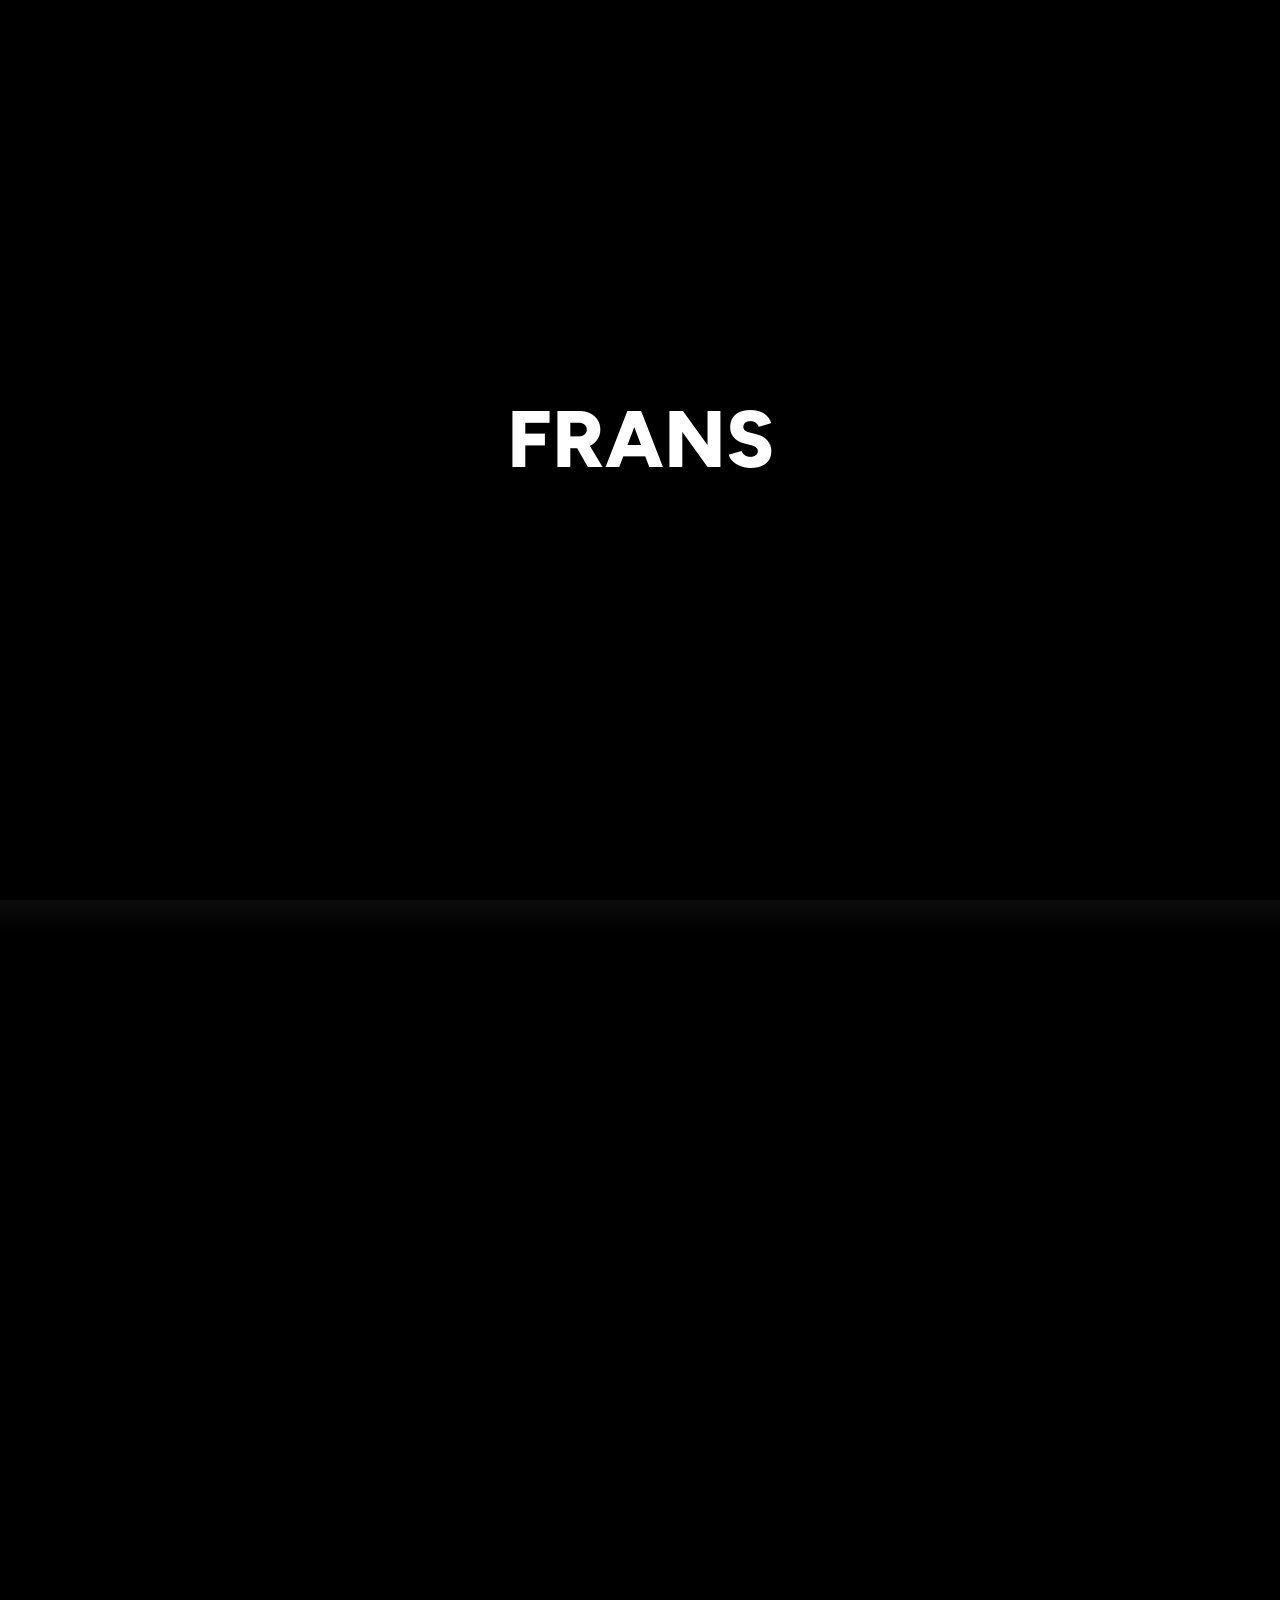
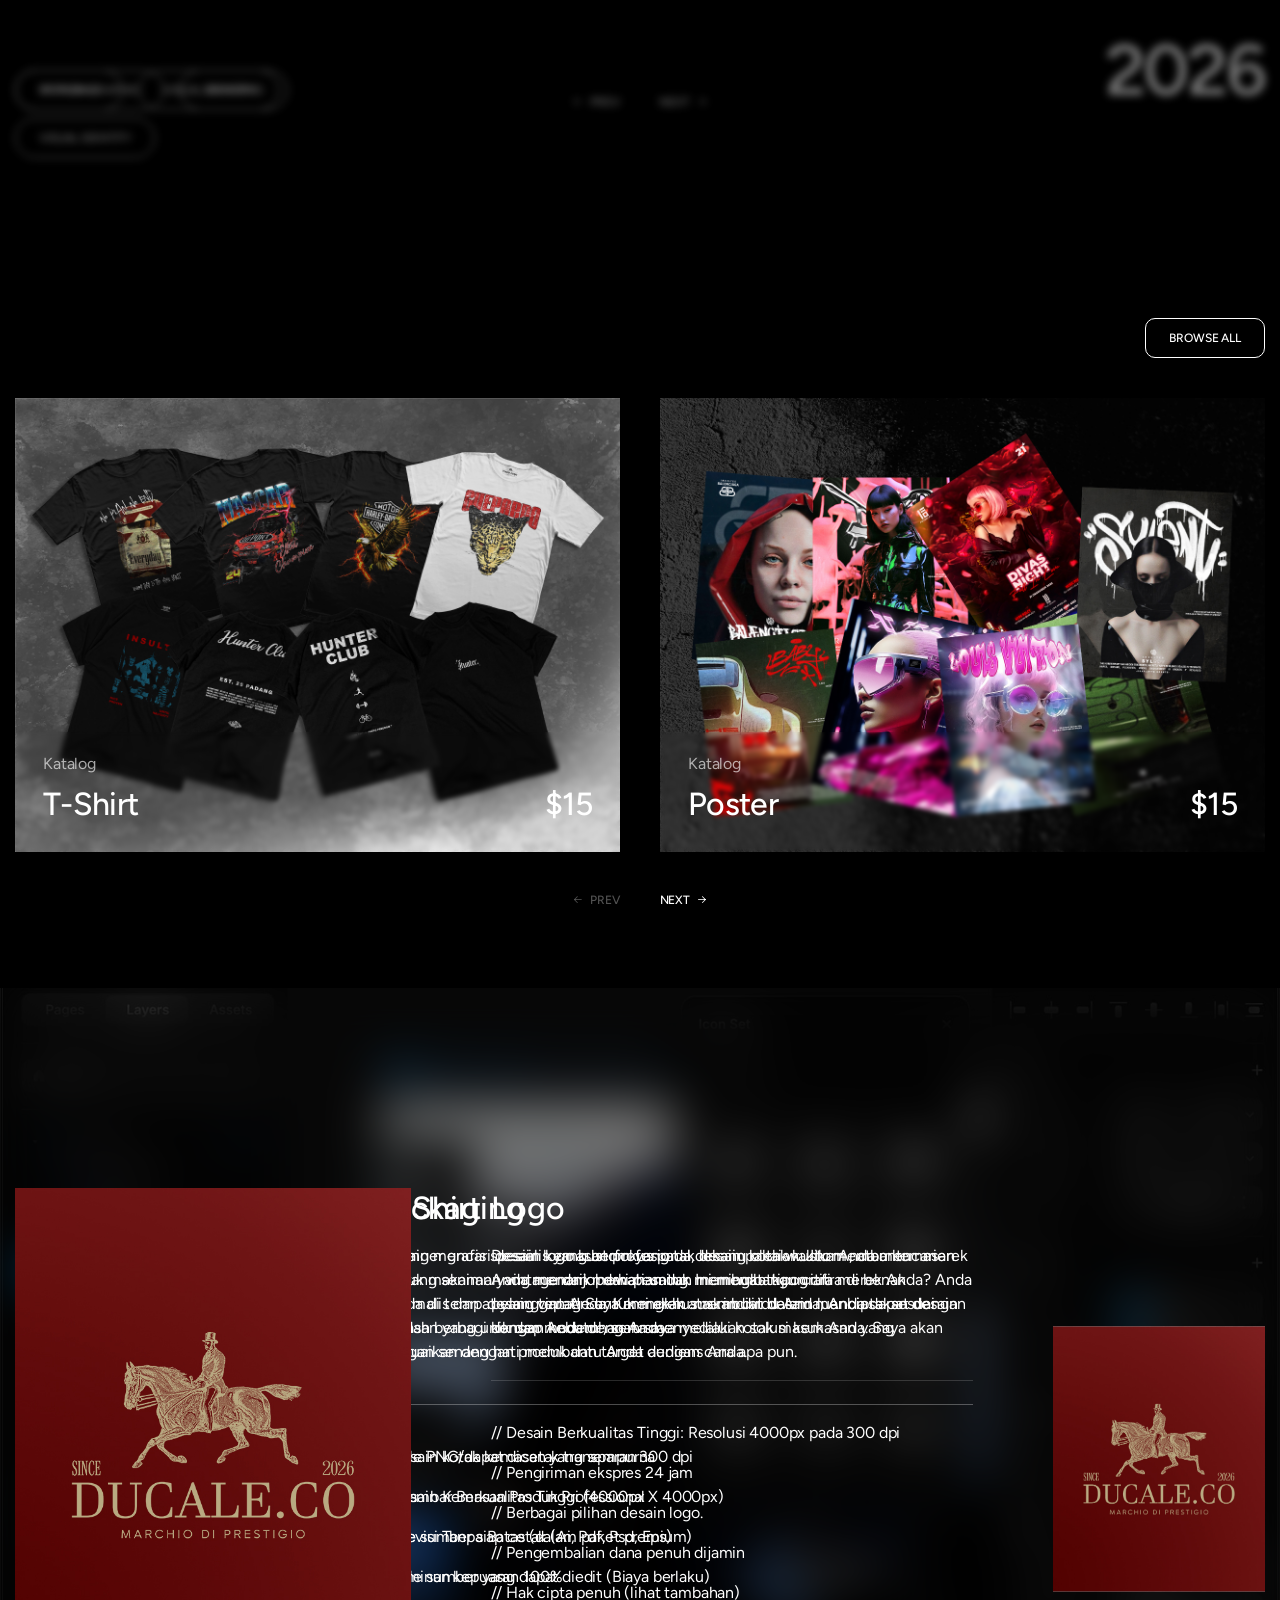
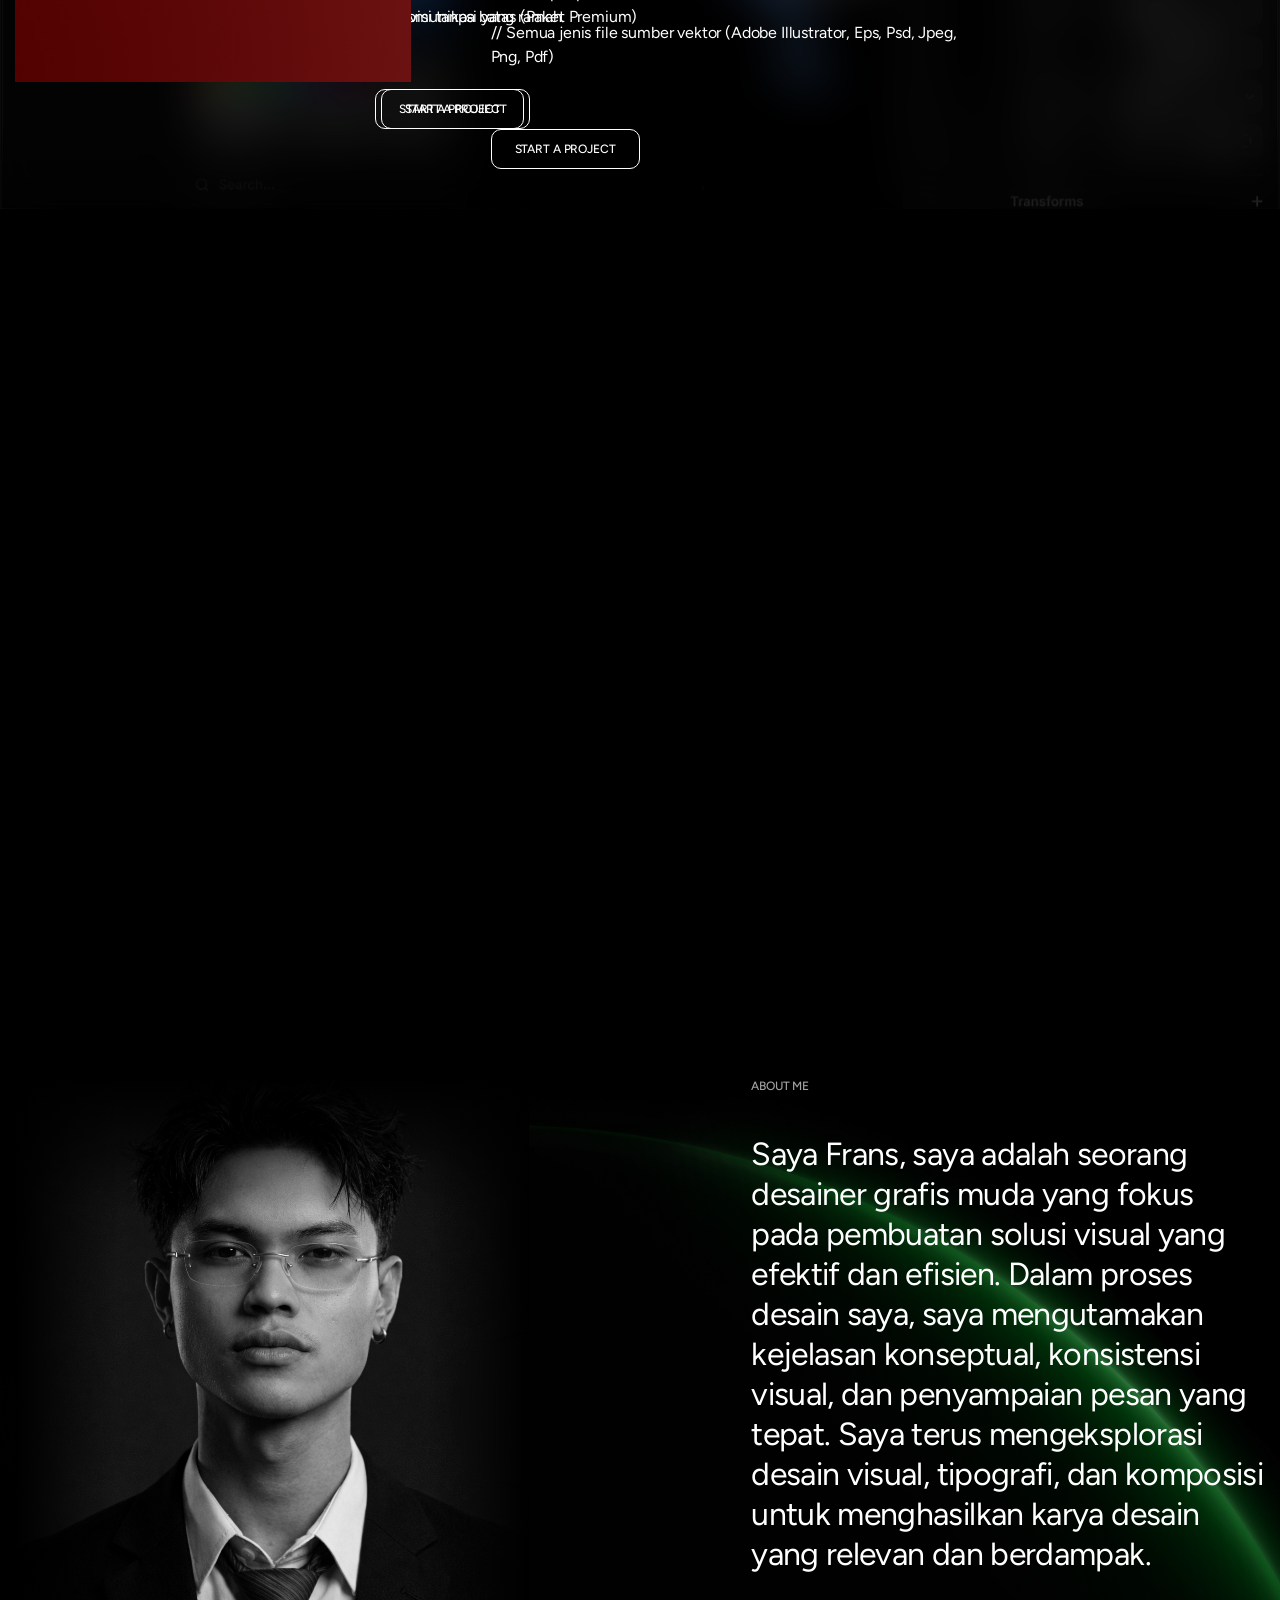
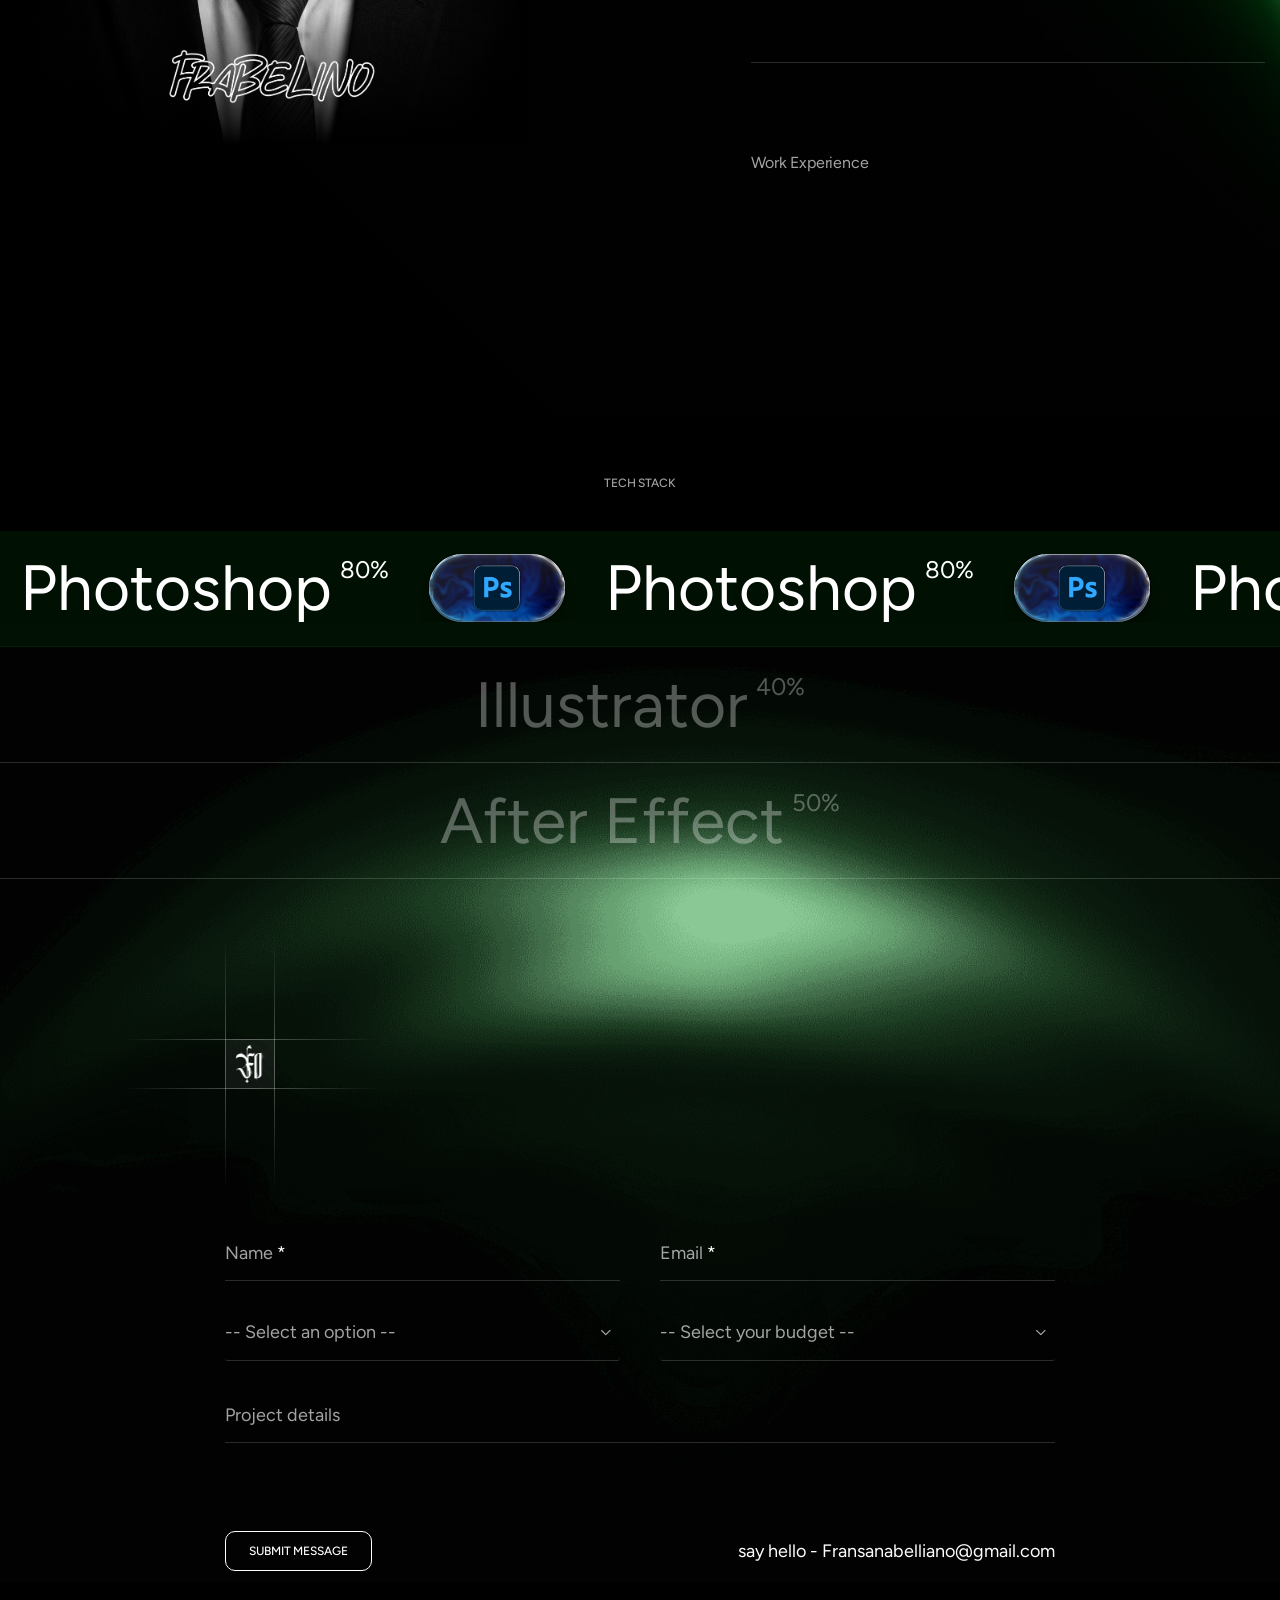
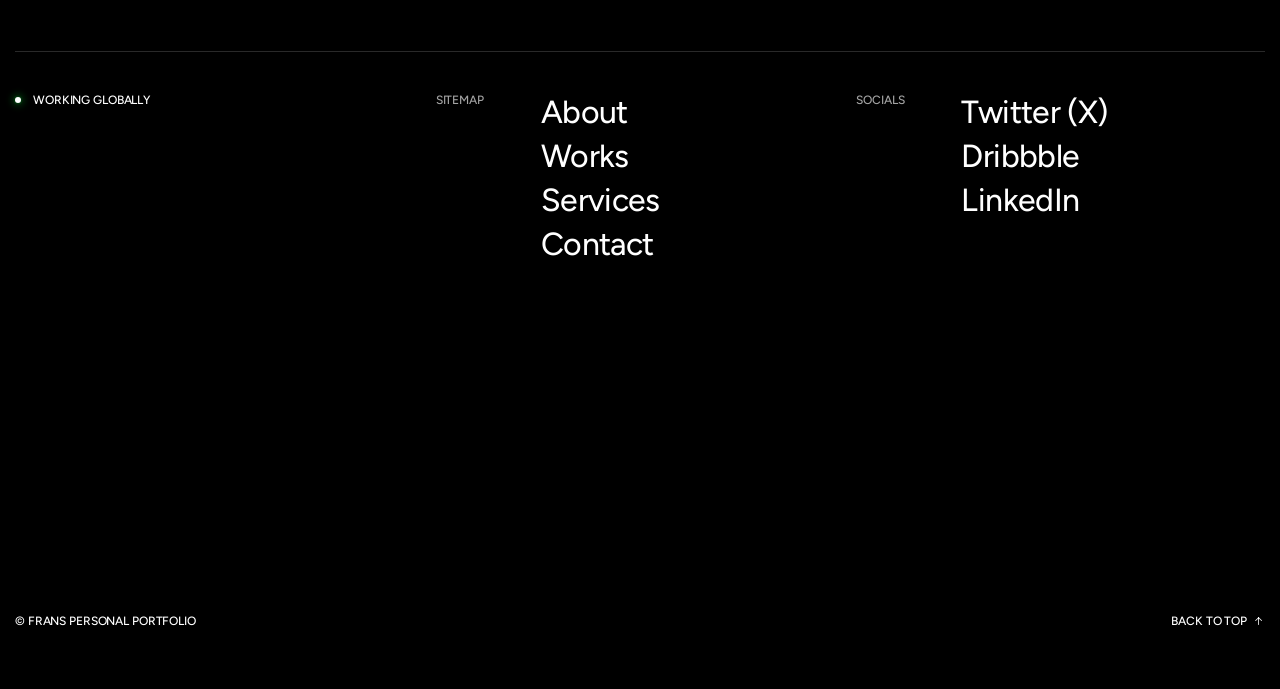
==== index.html @ 41665555 "move portfolio out of davies folder" ====
<!DOCTYPE html>

<!--[if IE 8]><html class="ie" xmlns="http://www.w3.org/1999/xhtml" xml:lang="en-US" lang="en-US"> <![endif]-->
<!--[if (gte IE 9)|!(IE)]><!-->
<html xmlns="http://www.w3.org/1999/xhtml" xml:lang="en-US" lang="en-US">
<!--<![endif]-->

<head>
    <meta charset="utf-8">
    <title>Frans - Personal Portfolio Ghrapic Designer</title>
    <meta name="author" content="themesflat.com">
    <meta name="viewport" content="width=device-width, initial-scale=1, maximum-scale=1">
    <meta name="description"
        content="Frans - Personal Portfolio is a sleek and modern HTML template designed for developers, designers, freelancers, and professionals who want to showcase their work online. Fully responsive, SEO-friendly, and easy to customize, it helps you create a strong personal brand and impress potential clients or employers.">

    <!-- font -->
    <link rel="stylesheet" href="assets/fonts/fonts.css">
    <link rel="stylesheet" href="assets/icon/icomoon/style.css">
    <!-- css -->
    <link rel="stylesheet" href="assets/css/bootstrap.min.css">
    <link rel="stylesheet" href="assets/css/swiper-bundle.min.css">
    <link rel="stylesheet" href="assets/css/animate.css">
    <link rel="stylesheet" href="assets/css/odometer.min.css">
    <link rel="stylesheet" href="assets/css/slick.css">
    <link rel="stylesheet" href="assets/css/slick.theme.css">
    <link rel="stylesheet" type="text/css" href="assets/css/styles.css">

    <!-- Favicon and Touch Icons  -->
    <link rel="shortcut icon" href="assets/images/logo/Fo.png">
    <link rel="apple-touch-icon-precomposed" href="assets/images/logo/Fo.png">
</head>

<body class="counter-scroll">
    <canvas class="cursor-trail d-none d-xl-block" id="trail"></canvas>

    <!-- Scroll Top -->
    <button id="goTop">
        <span class="border-progress"></span>
        <span class="ic-wrap">
            <span class="icon icon-arrow-caret-right"></span>
        </span>
    </button>
    <!-- /Scroll Top -->

    <!-- Preload -->
    <div class="preloader overflow-hidden">
        <div class="site-name"><span>FRANS</span></div>
        <div class="preloader-gutters">
            <div class="bar">
                <div class="inner-bar"></div>
            </div>
            <div class="bar">
                <div class="inner-bar"></div>
            </div>
            <div class="bar">
                <div class="inner-bar"></div>
            </div>
            <div class="bar">
                <div class="inner-bar"></div>
            </div>
            <div class="bar">
                <div class="inner-bar"></div>
            </div>
            <div class="bar">
                <div class="inner-bar"></div>
            </div>
            <div class="bar">
                <div class="inner-bar"></div>
            </div>
            <div class="bar">
                <div class="inner-bar"></div>
            </div>
        </div>
    </div>
    <!-- /Preload -->

    <main id="wrapper">
        <!-- Header -->
        <header class="tf-header">
            <div class="header-inner">
                <div class="container">
                    <div class="row">
                        <div class="col-6 col-md-1">
                            <a href="index.html" class="logo-site">
                                <img src="assets/images/logo/Fo.png" alt="Logo" width="60" height="60">       
                            </a>
                        </div>
                        <div class="col-7 d-none d-md-block">
                            <div class="box-navigation">
                                <ul class="nav-menu-main">
                                    <li class="menu-item"><a href="#workScroll" class="item-link link text-caption"><span>01
                                                /</span>WORKS</a></li>
                                    <li class="menu-item"><a href="#serviceScroll" class="item-link link text-caption"><span>02
                                                /</span>SERVICES</a>
                                    </li>
                                    <li class="menu-item"><a href="#aboutScroll" class="item-link link text-caption"><span>03
                                                /</span>ABOUT</a></li>
                                    <li class="menu-item"><a href="#contactScroll" class="item-link link text-caption"><span>04
                                                /</span>CONTACT</a>
                                    </li>
                                </ul>
                            </div>
                        </div>
                        <div class="col-3 col-md-2 d-none d-sm-block">
                            <div class="header-contact">
                                <a href="mailto:fransanabelliano@gmail.com" class="link text-caption">Fransanabelliano@gmail.com</a>      
                                <p class="text-caption">
                                    CUP <span class="clock"></span>
                                </p>
                            </div>
                        </div>
                        <div class="col-6 col-sm-3 col-md-2 d-flex justify-content-end align-items-start">
                            <button type="button" class="btn-mobile-menu open-mb-menu text-caption text-white link">
                                <i class="icon icon-menu"></i>
                                MENU
                            </button>
                        </div>
                    </div>
                </div>
            </div>
        </header>
        <!-- /Header -->
        <!-- Hero Banner -->
        <div class="section-hero-v1">
            <div class="overlay"></div>
            <div class="bg-video">
                <video class="" muted="" autoplay="" loop="" playsinline="">
                    <source src="assets/images/video/corridor.webm" type="video/mp4">
                </video>
                <div class="video-overlay"></div>
                <div class="video-overlay-2"></div>
                <div class="video-overlay-2"></div>
            </div>
            <div class="content-wrap">
                <div class="container">
                    <div class="row">
                        <div class="col-md-8">
                            <div class="col-left">
                                <ul class="tf-list vertical text-caption fw-medium ">
                                    <li><a href="#" class="link effectFade fadeUp">DESAIN T-SHIRT</a></li>
                                    <li><a href="#" class="link effectFade fadeUp">DESAIN FLAYER</a></li>
                                    <li><a href="#" class="link effectFade fadeUp">MOTION GRAFIS</a></li>
                                </ul>
                                <div class="davies-large">
                                    <div class="effectFade fadeRotateX hero-name">
                                        FRANS<span class="text-primary">_</span>
                                    </div>
                                </div>
                            </div>
                        </div>
                        <div class="col-md-4">
                            <div class="col-right">
                                <div class="top text-caption fw-medium d-flex justify-content-between align-items-center effectFade">
                                    <p class="title text-has-dot ">
                                        <span class="br-dot"></span>
                                        AVAILABLE FOR WORK
                                    </p>
                                    <span>
                                        © 2026
                                    </span>
                                </div>
                                <div class="bot">
                                    <p class="desc text-white-64 effectFade fadeRight view-visible">
                                        Saya merancang identitas visual melalui desain grafis dan motion grafis yang modern dan strategis. 
                                        Setiap elemen dibuat presisi untuk memastikan pesan tersampaikan jelas dan berdampak,
                                        serta adaptif mengikuti perkembangan brand Anda.
                                    </p>
                                    <div class="effectFade fadeRight view-visible">
                                        <a href="#contactScroll" class="tf-btn ">
                                            START A PROJECT
                                        </a>
                                    </div>
                                </div>
                            </div>
                        </div>
                    </div>
                </div>
            </div>
        </div>
        <!-- /Hero Banner -->
        <!-- Select Work -->
        <div class="section-selected-work flat-spacing pb-0" id="workScroll">
            <div class="bg-img effectFade fadeUp">
                <img loading="lazy" width="1440" height="720" src="assets/images/item/mountain.png" alt="Image">
            </div>
            <div class="content-wrap-1 wrap-list-btn">
                <div class="container">
                    <div class="row">
                        <div class="col-md-4">
                            <div class="col-left mb-md-0">
                                <p class="mini-title text-caption text-white-64 effectFade fadeUp">
                                    SELECTED WORKS
                                </p>
                                <div class="position-relative effectFade fadeUp no-div">
                                    <div class="slick-nav">
                                        <!-- Clone 1 -->
                                        <div>
                                            <p class="text-slide text-display-2 fw-semibold">Logo</p>
                                        </div>
                                        <div>
                                            <p class="text-slide text-display-2 fw-semibold">Motion</p>
                                        </div>
                                        <div>
                                            <p class="text-slide text-display-2 fw-semibold">T-Shirt</p>
                                        </div>
                                        <!-- Clone 2 -->
                                        <div>
                                            <p class="text-slide text-display-2 fw-semibold">Logo</p>
                                        </div>
                                        <div>
                                            <p class="text-slide text-display-2 fw-semibold">Motion</p>
                                        </div>
                                        <div>
                                            <p class="text-slide text-display-2 fw-semibold">T-Shirt</p>
                                        </div>
                                    </div>

                                </div>
                            </div>
                        </div>
                        <div class="col-md-8">
                            <div class="col-right">
                                <div class="slick-for">
                                    <!-- Clone 1 -->
                                    <div>
                                        <div class="image effectFade fadeZoom">
                                            <img src="assets/images/section/work-1.jpeg" alt="Image">
                                        </div>
                                    </div>
                                    <div>
                                        <div class="image">
                                            <video muted autoplay loop playsinline preload="auto">
                                                <source src="assets/images/video/motion-graphic1.mp4" type="video/mp4">
                                            </video>
                                        </div>
                                    </div>
                                    <div>
                                        <div class="image">
                                            <img src="assets/images/section/work-2.jpeg" alt="Image">
                                        </div>
                                    </div>
                                    <!-- Clone 2 -->
                                    <div>
                                        <div class="image">
                                            <img src="assets/images/section/work-1.jpeg" alt="Image">
                                        </div>
                                    </div>
                                    <div>
                                        <div class="image">
                                            <video muted autoplay loop playsinline preload="auto">
                                                <source src="assets/images/video/motion-graphic1.mp4" type="video/mp4">
                                            </video>
                                        </div>
                                    </div>
                                    <div>
                                        <div class="image">
                                            <img src="assets/images/section/work-2.jpeg" alt="Image">
                                        </div>
                                    </div>
                                </div>
                            </div>
                        </div>
                    </div>
                </div>
            </div>
            <div class="content-wrap-2">
                <div class="container position-relative z-5">
                    <div class="row">
                        <div class="col-md-4">
                            <ul class="work-tag">
                                <!-- Clone 1 -->
                                <li>
                                    <div class="group-btn">
                                        <a href="#" class="tf-btn style-2">
                                            BRANDING
                                        </a>
                                        <a href="#" class="tf-btn style-2">
                                            VISUAL IDENTITY
                                        </a>
                                    </div>
                                </li>
                                <li>
                                    <div class="group-btn">
                                        <a href="#" class="tf-btn style-2">
                                            MOTION GRAPHIC
                                        </a>
                                        <a href="#" class="tf-btn style-2">
                                            BRANDING
                                        </a>
                                        <a href="#" class="tf-btn style-2">
                                            VISUAL IDENTITY
                                        </a>
                                    </div>
                                </li>
                                <li>
                                    <div class="group-btn">
                                        <a href="#" class="tf-btn style-2">
                                            BRANDING
                                        </a>
                                        <a href="#" class="tf-btn style-2">
                                            VISUAL IDENTITY
                                        </a>
                                    </div>
                                </li>
                                <!-- Clone 2 -->
                                <li>
                                    <div class="group-btn">
                                        <a href="#" class="tf-btn style-2">
                                            BRANDING
                                        </a>
                                        <a href="#" class="tf-btn style-2">
                                            VISUAL IDENTITY
                                        </a>
                                    </div>
                                </li>
                                <li>
                                    <div class="group-btn">
                                        <a href="#" class="tf-btn style-2">
                                            MOTION GRAPHIC
                                        </a>
                                        <a href="#" class="tf-btn style-2">
                                            BRANDING
                                        </a>
                                        <a href="#" class="tf-btn style-2">
                                            VISUAL IDENTITY
                                        </a>
                                    </div>
                                </li>
                                <li>
                                    <div class="group-btn">
                                        <a href="#" class="tf-btn style-2">
                                            BRANDING
                                        </a>
                                        <a href="#" class="tf-btn style-2">
                                            VISUAL IDENTITY
                                        </a>
                                    </div>
                                </li>
                            </ul>
                        </div>
                        <div class="col-6 col-md-4">
                            <div class="group-btn-slider">
                                <div class="btn-nav-swiper cs-pointer text-caption fw-medium link nav-prev-swiper">
                                    <i class="icon icon-arrow-long-left"></i>
                                    PREV
                                </div>
                                <div class="btn-nav-swiper cs-pointer text-caption fw-medium link nav-next-swiper">
                                    NEXT
                                    <i class="icon icon-arrow-long-right"></i>
                                </div>
                            </div>
                        </div>
                        <div class="col-6 col-md-4">
                            <div class="col-right">
                                <p class="text-display-2 letter-space--3 fw-semibold">
                                    20<span class="text-primary">26</span>
                                </p>
                            </div>
                        </div>
                    </div>
                </div>
            </div>
        </div>
        <!-- /Select Work -->
        <!-- Feature -->
        <section class="section-feature flat-spacing tf-btn-swiper-main">
            <div class="container">
                <div class="s-header">
                    <h2 class="text-display-2 fw-semibold letter-space--3 effectFade fadeUp">
                        Featured Templates
                    </h2>
                    <a href="#" class="tf-btn">
                        BROWSE ALL
                    </a>
                </div>
                <div class="position-relative">
                    <div dir="ltr" class="swiper tf-swiper swiper-feature" data-preview="2" data-tablet="2" data-mobile-sm="1" data-mobile="1"
                        data-space-lg="40" data-space-md="30" data-space="15" data-pagination="1" data-pagination-sm="1" data-pagination-md="2"
                        data-pagination-lg="2">
                        <div class="swiper-wrapper">
                            <!-- item 1 -->
                            <div class="swiper-slide">
                                <div class="wg-feature-v01 hover-img main-mouse-hover">
                                    <a href="#" class="feature-image img-style">
                                        <img loading="lazy" width="628" height="471" src="assets/images/section/feature-1.jpeg" alt="Image">
                                    </a>
                                    <div class="feature-content">
                                        <div class="info">
                                            <p class="tag text-white-64 letter-space--1">Katalog</p>
                                            <h5 class="name letter-space--2">
                                                <a href="#" class="link">T-Shirt</a>
                                            </h5>
                                        </div>
                                        <h5 class="price letter-space--2 text-primary">
                                            $15
                                        </h5>
                                    </div>
                                    <div class="tf-mouse">
                                        <a href="#" class="action tf-btn-2">
                                            <i class="icon icon-arrow-long-right"></i>
                                        </a>
                                    </div>
                                </div>
                            </div>
                            <!-- item 2 -->
                            <div class="swiper-slide">
                                <div class="wg-feature-v01 hover-img main-mouse-hover">
                                    <a href="#" class="feature-image img-style">
                                        <img loading="lazy" width="628" height="471" src="assets/images/section/feature-2.jpeg" alt="Image">
                                    </a>
                                    <div class="feature-content">
                                        <div class="info">
                                            <p class="tag text-white-64 letter-space--1">Katalog</p>
                                            <h5 class="name letter-space--2">
                                                <a href="#" class="link">Poster</a>
                                            </h5>
                                        </div>
                                        <h5 class="price letter-space--2 text-primary">
                                            $15
                                        </h5>
                                    </div>
                                    <div class="tf-mouse">
                                        <a href="#" class="action tf-btn-2">
                                            <i class="icon icon-arrow-long-right"></i>
                                        </a>
                                    </div>
                                </div>
                            </div>
                            <!-- item 3 -->
                            <div class="swiper-slide main-mouse-hover">
                                <div class="wg-feature-v01 hover-img">
                                    <a href="#" class="feature-image img-style">
                                        <video muted autoplay loop playsinline preload="metadata">
                                            <source src="assets/images/section/motion-logo.mp4" type="video/mp4">
                                        </video>
                                    </a>
                                    <div class="feature-content">
                                        <div class="info">
                                            <p class="tag text-white-64 letter-space--1">Katalog</p>
                                            <h5 class="name letter-space--2">
                                                <a href="#" class="link">Motion</a>
                                            </h5>
                                        </div>
                                        <h5 class="price letter-space--2 text-primary">
                                            $30
                                        </h5>
                                    </div>
                                    <div class="tf-mouse">
                                        <a href="#" class="action tf-btn-2">
                                            <i class="icon icon-arrow-long-right"></i>
                                        </a>
                                    </div>
                                </div>
                            </div>
                        </div>
                        <div class="group-btn-slider">
                            <div class="btn-nav-swiper text-caption fw-medium link nav-prev-swiper">
                                <i class="icon icon-arrow-long-left"></i>
                                PREV
                            </div>
                            <div class="btn-nav-swiper text-caption fw-medium link nav-next-swiper">
                                NEXT
                                <i class="icon icon-arrow-long-right"></i>
                            </div>
                        </div>
                    </div>
                    <!-- <div class="hover-wrap left main-mouse-hover">
                        <div class="action tf-btn-2 nav-prev-swiper-2 tf-mouse mode-2">
                            <i class="icon icon-arrow-long-left"></i>
                        </div>
                    </div>
                    <div class="hover-wrap right main-mouse-hover">
                        <div class="action tf-btn-2 nav-next-swiper-2 tf-mouse mode-2">
                            <i class="icon icon-arrow-long-right"></i>
                        </div>
                    </div> -->
                </div>
            </div>
        </section>
        <!-- /Feature -->
        <!-- Service -->
        <section class="section-service-2 overflow-hidden flat-spacing" id="serviceScroll">
            <div class="bg-image-list">
                <div class="bg-image">
                    <img loading="lazy" width="1440" height="938" src="assets/images/section/baju.jpeg" alt="Image">
                    <div class="img-item">
                        <img loading="lazy" width="1440" height="938" src="assets/images/item/overlay.png" alt="Image">
                    </div>
                </div>
                <div class="bg-image">
                    <img loading="lazy" width="1440" height="938" src="assets/images/section/packaging.jpeg" alt="Image">
                    <div class="img-item">
                        <img loading="lazy" width="1440" height="938" src="assets/images/item/overlay.png" alt="Image">
                    </div>
                </div>
                <div class="bg-image">
                    <img loading="lazy" width="1440" height="938" src="assets/images/section/bg-service-3.jpg" alt="Image">
                    <div class="img-item">
                        <img loading="lazy" width="1440" height="938" src="assets/images/item/overlay.png" alt="Image">
                    </div>
                </div>
            </div>

            <div class="container">
                <div class="s-header s-header-scroll">
                    <h2 class="text-display-2 fw-semibold effectFade fadeUp">
                        Services
                    </h2>
                </div>
            </div>
            <div class="container">
                <div class="wrap-control position-relative">
                    <div class="wg-service-2">
                        <div class="main-image">
                            <div class="image">
                                <img loading="lazy" width="424" height="530" src="assets/images/section/baju.jpeg" alt="Image">
                            </div>

                        </div>
                        <div class="center">
                            <h5 class="title">
                                T-Shirt
                            </h5>
                            <p class="desc">
                                Desainer grafis spesialis yang berfokus pada desain pakaian. Jika Anda mencari seorang seniman vintage dan mewah untuk membuat  tipografi minimalis dan  desain vintage untuk merek atau individu Anda, Anda dapat dengan mudah berbagi konsep Anda dengan saya melalui kotak masuk Anda. Saya akan dengan senang hati membantu Anda dengan cara apa pun.
                            </p>
                            <div class="br-line d-flex"></div>
                            <ul class="tf-list vertical">
                                <li class="letter-space--1">
                                    <span class="text-primary">//</span> File PNG/dapat dicetak transparan 300 dpi
                                </li>
                                <li class="letter-space--1">
                                    <span class="text-primary">//</span> Gambar Berkualitas Tinggi (4000px X 4000px)
                                </li>
                                <li class="letter-space--1">
                                    <span class="text-primary">//</span> Revisi Tanpa Batas (dalam paket premium)
                                </li>
                                <li class="letter-space--1">
                                    <span class="text-primary">//</span> File sumber yang dapat diedit (Biaya berlaku)
                                </li>
                                <li class="letter-space--1">
                                    <span class="text-primary">//</span> Komunikasi yang ramah.
                                </li>
                            </ul>
                            <a href="#contactScroll" class="tf-btn">
                                START A PROJECT
                            </a>
                        </div>
                        <div class="image-simu">
                        </div>
                        <div class="image-2">
                            <img loading="lazy" width="212" height="265" src="assets/images/section/packaging.jpeg" alt="Image">
                        </div>
                    </div>
                    <div class="wg-service-2">
                        <div class="main-image">
                            <div class="image">
                                <img loading="lazy" width="424" height="530" src="assets/images/section/packaging.jpeg" alt="Image">
                            </div>
                        </div>
                        <div class="center">
                            <h5 class="title">
                                Packaging
                            </h5>
                            <p class="desc">
                                Sedang mencari desain kemasan profesional, desain kotak kustom , atau kemasan produk makanan yang menarik perhatian dan meningkatkan citra merek Anda?
Anda berada di tempat yang tepat! Saya mengkhususkan diri dalam menciptakan desain kemasan yang unik dan modern , serta menyediakan solusi kemasan yang disesuaikan dengan produk dan target audiens Anda.
                            </p>
                            <div class="br-line d-flex"></div>
                            <ul class="tf-list vertical">
                                <li class="letter-space--1">
                                    <span class="text-primary">//</span> Desain kotak kemasan yang sempurna
                                </li>
                                <li class="letter-space--1">
                                    <span class="text-primary">//</span> Desain Kemasan Produk Professional
                                </li>
                                <li class="letter-space--1">
                                    <span class="text-primary">//</span> File sumber siap cetak (Ai, Pdf, Psd, Eps)
                                </li>
                                <li class="letter-space--1">
                                    <span class="text-primary">//</span> Jaminan kepuasan 100%
                                </li>
                                <li class="letter-space--1">
                                    <span class="text-primary">//</span> Revisi tanpa batas (Paket Premium)
                                </li>
                            </ul>
                            <a href="#contactScroll" class="tf-btn">
                                START A PROJECT
                            </a>
                        </div>
                        <div class="image-simu">
                        </div>
                        <div class="image-2">
                            <img loading="lazy" width="212" height="265" src="assets/images/section/logo-ducale.jpeg" alt="Image">
                        </div>
                    </div>
                    <div class="wg-service-2">
                        <div class="main-image">
                            <div class="image">
                                <img loading="lazy" width="424" height="530" src="assets/images/section/logo-ducale.jpeg" alt="Image">
                            </div>
                        </div>
                        <div class="center">
                            <h5 class="title">
                                Logo
                            </h5>
                            <p class="desc">
                                Desain logo kustom yang tak lekang oleh waktu membantu   merek Anda menonjol dari pesaing. Ini membangun citra di benak pelanggan Anda. Kami akan  membuat desain luar biasa  sesuai dengan kebutuhan Anda.
                            </p>
                            <div class="br-line d-flex"></div>
                            <ul class="tf-list vertical">
                                <li class="letter-space--1">
                                    <span class="text-primary">//</span> Desain Berkualitas Tinggi: Resolusi 4000px pada 300 dpi
                                </li>
                                <li class="letter-space--1">
                                    <span class="text-primary">//</span> Pengiriman ekspres 24 jam
                                </li>
                                <li class="letter-space--1">
                                    <span class="text-primary">//</span> Berbagai pilihan desain logo.
                                </li>
                                <li class="letter-space--1">
                                    <span class="text-primary">//</span> Pengembalian dana penuh dijamin
                                </li>
                                <li class="letter-space--1">
                                    <span class="text-primary">//</span> Hak cipta penuh (lihat tambahan)
                                </li>
                                 <li class="letter-space--1">
                                    <span class="text-primary">//</span> Semua jenis file sumber vektor (Adobe Illustrator, Eps, Psd, Jpeg, Png, Pdf)
                                </li>                               
                            </ul>
                            <a href="#contactScroll" class="tf-btn">
                                START A PROJECT
                            </a>
                        </div>
                        <div class="image-simu">
                        </div>
                    </div>
                </div>
            </div>
        </section>
        <!-- /Service -->
        <!-- Process -->
        <section class="section-process flat-spacing">
            <div class="container">
                <div class="s-header">
                    <h2 class="title text-display-2 letter-space--3 fw-semibold effectFade fadeUp">
                        The Process
                    </h2>
                </div>
                <div class="process-list">
                    <div dir="ltr" class="swiper swiper-process">
                        <div class="swiper-wrapper">
                            <!-- item 1 -->
                            <div class="swiper-slide effectFade fadeUp no-div">
                                <div class="wg-process">
                                    <div class="bg-img">
                                        <img loading="lazy" width="509" height="509" src="assets/images/item/bg-1.jpg" alt="Image">
                                    </div>
                                    <div class="content position-relative z-5">
                                        <div class="img-icon">
                                            <img loading="lazy" width="120" height="120" src="assets/images/item/process-1.png" alt="Image">
                                        </div>

                                        <div>
                                            <h5 class="title letter-space--2">
                                                <a href="#" class="link">
                                                    SMA <br class="d-none d-sm-block">
                                                    
                                                </a>
                                            </h5>
                                            <div class="br-line"></div>
                                            <div class="bot">
                                               
                                                <p class="desc text-body-3 letter-space--1 text-white-64 bot-center-text">SMA N 14 KOTA PADANG</p>
                                            </div>
                                        </div>
                                    </div>
                                </div>
                            </div>
                            <!-- item 2 -->
                            <div class="swiper-slide effectFade fadeUp no-div">
                                <div class="wg-process">
                                    <div class="bg-img">
                                        <img loading="lazy" width="509" height="509" src="assets/images/item/bg-1.jpg" alt="Image">
                                    </div>
                                    <div class="content position-relative z-5">
                                        <div class="img-icon">
                                            <img loading="lazy" width="120" height="120" src="assets/images/item/process-2.png" alt="Image">
                                        </div>

                                        <div>
                                            <h5 class="title letter-space--2">
                                                <a href="#" class="link">
                                                   S1 DKV<br class="d-none d-sm-block">
                                                    
                                                </a>
                                            </h5>
                                            <div class="br-line"></div>
                                            <div class="bot">

                                                <p class="desc text-body-3 letter-space--1 text-white-64 bot-center-text">UNIVERSITAS PUTRA INDONESIA YPTK PADANG</p>
                                            </div>
                                        </div>
                                    </div>
                                </div>
                            </div>
                        </div>
                        <div class="sw-dot-default tf-pag-nav justify-content-center d-xl-none"></div>
                    </div>
                </div>
            </div>
        </section>
        <!-- /Process -->
        <!-- About Me -->
        <section class="section-about-me flat-spacing" id="aboutScroll">
            <div class="s-img-bg">
                <img loading="lazy" width="1440" height="906" src="assets/images/section/bg-about.jpg" alt="Background">
            </div>
            <div class="container position-relative z-5">
                <div class="row">
                    <div class="col-lg-5">
                        <div class="col-left mb-lg-0">
                            <div class="davies-video">
                                <img class="video" src="assets/images/abel.png" alt="Abel">
                                <div class="overlay v1"></div>
                                <div class="overlay mark-1"></div>
                                <div class="overlay mark-2"></div>
                            </div>
                                <div class="badget">
                                    <a href="https://www.behance.net/gallery/246533595/Portofolio" target="_blank" rel="noopener noreferrer" aria-label="Behance portfolio">
                                        <img loading="lazy" width="156" height="156" src="assets/images/item/badge-design.png" alt="Behance">
                                    </a>
                                </div>
                            <div class="signature">
                                <img loading="lazy" width="250" height="130" src="assets/images/logo/frabelino.png" alt="Image">
                            </div>
                        </div>
                    </div>
                    <div class="offset-lg-1 col-lg-6 offset-xl-2 col-xl-5">
                        <div class="col-right">
                            <h6 class="mini-title text-caption text-white-64">
                                ABOUT ME
                            </h6>
                            <div class="text-color-change">
                                <h5 class="desc letter-space--2 fw-normal ">
Saya Frans, saya adalah seorang desainer grafis muda yang fokus pada pembuatan solusi visual yang efektif dan efisien. 
Dalam proses desain saya, saya mengutamakan kejelasan konseptual, konsistensi visual, dan penyampaian pesan yang tepat. 
Saya terus mengeksplorasi desain visual, tipografi, dan komposisi untuk menghasilkan karya desain yang relevan dan berdampak. 
                                </h5>
                            </div>
                            <div class="br-line"></div>
                            <ul class="experience-list overflow-hidden">
                                <li>Work Experience</li>
                                <li class="effectFade fadeRight">
                                    <p class="exp_name">JUNE ART FEST</p>
                                    <p class="exp_year">Juni 2023 - Juni 2023</p>
                                </li>
                                <li class="effectFade fadeRight">
                                    <p class="exp_name">MAGANG WORLD CLASS UNIVERSITY</p>
                                    <p class="exp_year">Agustus 2023 - Oktober 2023</p>
                                </li>
                                <li class="effectFade fadeRight">
                                    <p class="exp_name">FINAL PROJECT</p>
                                    <p class="exp_year">Juli 2024 - Februari 2025</p>
                                </li>
                                <li class="effectFade fadeRight">
                                    <p class="exp_name">MAHAKARYA ADVERTISING</p>
                                    <p class="exp_year">Juli 2025 - Sekarang</p>
                                </li>
                            </ul>
                        </div>
                    </div>
                </div>
            </div>
        </section>
        <!-- About Me -->
        <!-- Tech Stack -->
        <section class="section-tech-stack flat-spacing">
            <div class="container">
                <h6 class="mini-title text-caption text-white-64 text-center">
                    TECH STACK
                </h6>
            </div>
            <ul class="tech-stack-list main-action-active">
                <li class="wg-tech btn-active active">
                    <div class="tech_text letter-space--2">
                        <p class="h1 fw-normal">Photoshop</p>
                        <h6 class="fw-normal">80%</h6>
                    </div>
                    <div class="infiniteSlide_tech_main">
                        <div class="infiniteSlide infiniteSlide_tech" data-clone="5">
                            <!-- Clone 1 -->
                            <div class="app_name">
                                <div class="tech_text letter-space--2">
                                    <p class="h1 text">Photoshop</p>
                                    <h6 class="process fw-normal">80%</h6>
                                </div>
                            </div>
                            <div class="app_icon">
                                <img loading="lazy" width="136" height="68" src="assets/images/section/photoshop.png" alt="Image">
                            </div>
                            <!-- Clone 2 -->
                            <div class="app_name">
                                <div class="tech_text letter-space--2">
                                    <p class="h1 text">Photoshop</p>
                                    <h6 class="process fw-normal">80%</h6>
                                </div>
                            </div>
                            <div class="app_icon">
                                <img loading="lazy" width="136" height="68" src="assets/images/section/photoshop.png" alt="Image">
                            </div>
                            <!-- Clone 3 -->
                            <div class="app_name">
                                <div class="tech_text letter-space--2">
                                    <p class="h1 text">Photoshop</p>
                                    <h6 class="process fw-normal">80%</h6>
                                </div>
                            </div>
                            <div class="app_icon">
                                <img loading="lazy" width="136" height="68" src="assets/images/section/photoshop.png" alt="Image">
                            </div>
                        </div>
                    </div>
                </li>
                <li class="wg-tech btn-active">
                    <div class="tech_text letter-space--2">
                        <p class="h1 fw-normal">Illustrator</p>
                        <h6 class="fw-normal">40%</h6>
                    </div>
                    <div class="infiniteSlide_tech_main">
                        <div class="infiniteSlide infiniteSlide_tech" data-clone="5">
                            <!-- Clone 1 -->
                            <div class="app_name">
                                <div class="tech_text letter-space--2">
                                    <p class="h1 text">Illustrator</p>
                                    <h6 class="process fw-normal">40%</h6>
                                </div>
                            </div>
                            <div class="app_icon">
                                <img loading="lazy" width="136" height="68" src="assets/images/section/illustrator.png" alt="Image">
                            </div>
                            <!-- Clone 2 -->
                            <div class="app_name">
                                <div class="tech_text letter-space--2">
                                    <p class="h1 text">Illustrator</p>
                                    <h6 class="process fw-normal">40%</h6>
                                </div>
                            </div>
                            <div class="app_icon">
                                <img loading="lazy" width="136" height="68" src="assets/images/section/illustrator.png" alt="Image">
                            </div>
                            <!-- Clone 3 -->
                            <div class="app_name">
                                <div class="tech_text letter-space--2">
                                    <p class="h1 text">Illustrator</p>
                                    <h6 class="process fw-normal">40%</h6>
                                </div>
                            </div>
                            <div class="app_icon">
                                <img loading="lazy" width="136" height="68" src="assets/images/section/illustrator.png" alt="Image">
                            </div>
                        </div>
                    </div>
                </li>
                <li class="wg-tech btn-active">
                    <div class="tech_text letter-space--2">
                        <p class="h1 fw-normal">After Effect</p>
                        <h6 class="fw-normal">50%</h6>
                    </div>
                    <div class="infiniteSlide_tech_main">
                        <div class="infiniteSlide infiniteSlide_tech" data-clone="5">
                            <!-- Clone 1 -->
                            <div class="app_name">
                                <div class="tech_text letter-space--2">
                                    <p class="h1 text">After Effect</p>
                                    <h6 class="process fw-normal">50%</h6>
                                </div>
                            </div>
                            <div class="app_icon">
                                <img loading="lazy" width="136" height="68" src="assets/images/section/after-effect.png" alt="Image">
                            </div>
                            <!-- Clone 2 -->
                           <div class="app_name">
                                <div class="tech_text letter-space--2">
                                    <p class="h1 text">After Effect</p>
                                    <h6 class="process fw-normal">50%</h6>
                                </div>
                            </div>
                            <div class="app_icon">
                                <img loading="lazy" width="136" height="68" src="assets/images/section/after-effect.png" alt="Image">
                            </div>
                            <!-- Clone 3 -->
                            <div class="app_name">
                                <div class="tech_text letter-space--2">
                                    <p class="h1 text">After Effect</p>
                                    <h6 class="process fw-normal">50%</h6>
                                </div>
                            </div>
                            <div class="app_icon">
                                <img loading="lazy" width="136" height="68" src="assets/images/section/after-effect.png" alt="Image">
                            </div>
                        </div>
                    </div>
                </li>
            </ul>
        </section>
        <!-- /Tech Stack -->
        <!-- CTA -->
        <section class="section-cta flat-spacing" id="contactScroll">
            <div class="bg-img">
                <img loading="lazy" width="1440" height="1081" src="assets/images/item/bg-3.png" alt="Image">
            </div>
            <div class="s-header d-block">
                <div class="container">
                    <div class="row">
                        <div class="col-2 offset-lg-2 col-lg-2">
                            <div class="col-left">
                                <a href="index.html" class="logo-custom">
                                    <div class="logo-site-sv">
                                        <img src="assets/images/logo/Fo.png" alt="Logo" width="34" height="41">
                                    </div>
                                    <span class="line-vertical left"></span>
                                    <span class="line-vertical right"></span>
                                    <span class="line-horizontal top"></span>
                                    <span class="line-horizontal bottom"></span>
                                </a>
                            </div>
                        </div>
                        <div class="col-10 col-lg-6">
                            <h2 class="text-display-2 letter-space--3 text-end effectFade fadeUp">
                                Let’s start <br>
                                creating together
                            </h2>
                        </div>
                    </div>
                </div>
            </div>
            <div class="container">
                <div class="row">
                        <div class="col-lg-8 mx-auto">
                        <form class="form-cta" method="POST" action="https://formspree.io/f/mqedovbk">
                            <div class="form-content">
                                <input type="hidden" name="_subject" value="New inquiry from portfolio">
                                <input type="text" name="_gotcha" style="display:none">
                                <div class="tf-grid-layout sm-col-2">
                                    <fieldset class="tf-field">
                                        <input class="tf-input" type="text" name="name" placeholder required>
                                        <label class="tf-lable">Name <span class="text-primary">*</span></label>
                                    </fieldset>
                                    <fieldset class="tf-field">
                                        <input class="tf-input" type="email" name="email" placeholder required>
                                        <label class="tf-lable">Email <span class="text-primary">*</span></label>
                                    </fieldset>
                                </div>
                                <div class="tf-grid-layout sm-col-2">
                                    <div class="nc-wrap">
                                        <p class="select-label fs-14 text-white-64 d-sm-none">Select an option <span class="text-primary">*</span></p>
                                        <select class="tf-input select_js" name="interest" required>
                                            <option value="" disabled selected>-- Select an option --</option>
                                            <option value="T-Shirt">T-Shirt</option>
                                            <option value="Packaging">Packaging</option>
                                            <option value="Logo">Logo</option>
                                        </select>
                                    </div>
                                    <div class="nc-wrap">
                                        <p class="select-label fs-14 text-white-64 d-sm-none">Select your budget <span class="text-primary">*</span></p>
                                        <select class="tf-input select_js" name="budget" required>
                                            <option value="" disabled selected>-- Select your budget --</option>
                                            <option value="$5 – $20">$5 – $20</option>
                                            <option value="$25 – $75">$25 – $75</option>
                                            <option value="$15 – $70">$15 – $70</option>
                                        </select>
                                    </div>
                                </div>
                                <fieldset class="tf-field">
                                    <input class="tf-input" type="text" name="details" placeholder required>
                                    <label class="tf-lable">Project details</label>
                                </fieldset>
                            </div>
                            <div class="form-action">
                                <button type="submit" class="tf-btn">
                                    <span class="text-caption">SUBMIT MESSAGE</span>
                                </button>
                                <div class="form-status text-body-1"></div>
                                <p class="text-body-1">
                                    say hello - <a href="#" class="text-primary">Fransanabelliano@gmail.com</a>
                                </p>
                            </div>
                        </form>
                    </div>
                </div>
            </div>
        </section>
        <!-- /CTA -->
        <!-- Footer -->
        <footer class="tf-footer">
            <div class="container">
                <div class="br-line"></div>
            </div>
            <div class="footer-inner">
                <div class="container">
                    <div class="row">
                        <div class="col-md-4">
                            <p class="title text-has-dot text-caption fw-medium mb-md-0">
                                <span class="br-dot"></span>
                                WORKING GLOBALLY
                            </p>
                        </div>
                        <div class="col-6 col-sm-2 col-md-1">
                            <p class="footer-heading text-caption fw-medium text-white-64">
                                SITEMAP
                            </p>
                        </div>
                        <div class="col-6 col-sm-4 col-md-3">
                            <ul class="footer-menu-list mb-sm-0">
                                <li><a href="#aboutScroll" class="link letter-space--2 h5">About</a></li>
                                <li><a href="#workScroll" class="link letter-space--2 h5">Works</a></li>
                                <li><a href="#serviceScroll" class="link letter-space--2 h5">Services</a></li>
                                <li><a href="#contactScroll" class="link letter-space--2 h5">Contact</a></li>
                            </ul>
                        </div>
                        <div class="col-6 col-sm-2 col-md-1">
                            <p class="footer-heading text-caption fw-medium text-white-64">
                                SOCIALS
                            </p>
                        </div>
                        <div class="col-6 col-sm-4 col-md-3">
                            <ul class="footer-menu-list mb-0">
                                <li><a href="#" class="link letter-space--2 h5">Twitter (X)</a></li>
                                <li><a href="#" class="link letter-space--2 h5">Dribbble</a></li>
                                <li><a href="#" class="link letter-space--2 h5">LinkedIn</a></li>
                            </ul>
                        </div>
                    </div>
                </div>
            </div>
            <div class="footer-bottom">
                <div class="container">
                    <div class="img-agency">
                        <img class="effectFade fadeZoom" loading="lazy" width="1293" height="269" src="assets/images/logo/frabelino.png" alt="Image">
                    </div>
                    <div class="bottom">
                        <p class="text-nocopy text-caption fw-medium letter-space--1">
                            © FRANS PERSONAL PORTFOLIO
                        </p>
                        <a href="#" class="action-go-top tf-link-icon link text-caption fw-medium letter-space--1">
                            BACK TO TOP
                            <i class="icon icon-arrow-long-right"></i>
                        </a>
                    </div>
                </div>
            </div>
        </footer>
        <!-- /Footer -->
    </main>
    <!-- Mobile Menu -->
    <div class="offcanvas-menu">
        <div class="offcanvas-content">
            <div class="container h-100">
                <div class="offcanvas-content_wrapin">
                    <div class="canvas_head">
                        <a href="index.html" class="logo-site">
                            <img src="assets/images/logo/Fo.png" alt="Logo" width="34" height="41">
                        </a>
                        <div class="btn-mobile-menu close-mb-menu text-caption link">
                            <i class="icon icon-close"></i>
                            CLOSE
                        </div>
                    </div>
                    <div class="canvas_center">
                        <ul class="nav-ul-mb">
                            <li>
                                <div class="item close-mb-menu">
                                    <a href="#workScroll" class="mb-menu-link text-display-1">
                                        <span class="text">Works</span>
                                        <div class="infiniteSlide_text_main">
                                            <div class="infiniteSlide infiniteSlide_text" data-clone="5">
                                                <p class="text-body-2 letter-space--1">
                                                    <span class="text-primary">//</span> View Works
                                                </p>
                                                <p class="text-body-2 letter-space--1">
                                                    <span class="text-primary">//</span> View Works
                                                </p>
                                                <p class="text-body-2 letter-space--1">
                                                    <span class="text-primary">//</span> View Works
                                                </p>
                                            </div>
                                        </div>
                                    </a>
                                </div>
                            </li>
                            <li>
                                <div class="item close-mb-menu">
                                    <a href="#aboutScroll" class="mb-menu-link text-display-1">
                                        <span class="text">About</span>
                                        <div class="infiniteSlide_text_main">
                                            <div class="infiniteSlide infiniteSlide_text" data-clone="5">
                                                <p class="text-body-2 letter-space--1">
                                                    <span class="text-primary">//</span> View About
                                                </p>
                                                <p class="text-body-2 letter-space--1">
                                                    <span class="text-primary">//</span> View About
                                                </p>
                                                <p class="text-body-2 letter-space--1">
                                                    <span class="text-primary">//</span> View About
                                                </p>
                                            </div>
                                        </div>
                                    </a>
                                </div>
                            </li>
                            <li>
                                <div class="item close-mb-menu">
                                    <a href="#serviceScroll" class="mb-menu-link text-display-1">
                                        <span class="text">Services</span>
                                        <div class="infiniteSlide_text_main">
                                            <div class="infiniteSlide infiniteSlide_text" data-clone="5">
                                                <p class="text-body-2 letter-space--1">
                                                    <span class="text-primary">//</span> View Services
                                                </p>
                                                <p class="text-body-2 letter-space--1">
                                                    <span class="text-primary">//</span> View Services
                                                </p>
                                                <p class="text-body-2 letter-space--1">
                                                    <span class="text-primary">//</span> View Services
                                                </p>
                                            </div>
                                        </div>
                                    </a>
                                </div>
                            </li>
                            <li>
                                <div class="item close-mb-menu">
                                    <a href="#contactScroll" class="mb-menu-link text-display-1">
                                        <span class="text">Contact</span>
                                        <div class="infiniteSlide_text_main">
                                            <div class="infiniteSlide infiniteSlide_text" data-clone="5">
                                                <p class="text-body-2 letter-space--1">
                                                    <span class="text-primary">//</span> View Contact
                                                </p>
                                                <p class="text-body-2 letter-space--1">
                                                    <span class="text-primary">//</span> View Contact
                                                </p>
                                                <p class="text-body-2 letter-space--1">
                                                    <span class="text-primary">//</span> View Contact
                                                </p>
                                            </div>
                                        </div>
                                    </a>
                                </div>
                            </li>
                        </ul>
                    </div>
                    <div class="canvas_foot">
                        <div class="left">
                            <a href="mailto:Fransanabel@gmail.com" class="link text-caption">Fransanabelliano@gmail.com</a>                                                                                                              
                            <p class="text-caption">
                                CUP <span class="clock"></span>
                            </p>
                        </div>
                        <div class="right">
                            <a href="#" class="tf-link-icon text-caption link">
                                <i class="icon icon-arrow-top-right"></i>
                                TWITTER (X)
                            </a>
                            <a href="#" class="tf-link-icon text-caption link">
                                <i class="icon icon-arrow-top-right"></i>
                                DRIBBBLE
                            </a>
                            <a href="#" class="tf-link-icon text-caption link">
                                <i class="icon icon-arrow-top-right"></i>
                                LINKEDIN
                            </a>
                        </div>
                    </div>
                </div>
            </div>
        </div>
    </div>
    <!-- /Mobile Menu -->
    <!-- Javascript -->
    <script src="assets/js/jquery.min.js"></script>

    <script src="assets/js/bootstrap.min.js"></script>

    <script src="assets/js/jquery.nice-select.min.js"></script>
    <script src="assets/js/swiper-bundle.min.js"></script>
    <script src="assets/js/slick.min.js"></script>
    <script src="assets/js/odometer.min.js"></script>
    <script src="assets/js/carousel.js"></script>
    <script src="assets/js/infinityslide.js"></script>
    <script src="assets/js/ScrollSmooth.js"></script>
    <script src="assets/js/gsap.min.js"></script>
    <script src="assets/js/SplitText.min.js"></script>
    <script src="assets/js/ScrollTrigger.min.js"></script>
    <script src="assets/js/ScrollToPlugin.min.js"></script>
    <script src="assets/js/gsapAnimation.js"></script>

    <script src="assets/js/main.js"></script>
</body>

</html>
---- assets/fonts/fonts.css ----
@import url("https://fonts.googleapis.com/css2?family=Figtree:ital,wght@0,300..900;1,300..900&display=swap");

@font-face {
    font-family: "Milkshake";
    src: url("./MILKSHAKE-REGULAR.OTF") format("opentype");
    font-weight: 400;
    font-style: normal;
    font-display: swap;
}

@font-face {
    font-family: "Grift";
    src: url("./GRIFT-REGULAR.OTF") format("opentype");
    font-weight: 400;
    font-style: normal;
    font-display: swap;
}

@font-face {
    font-family: "GRIFT-BLACK";
    src: url("./GRIFT-BLACK.OTF") format("opentype");
    font-weight: 900;
    font-style: normal;
    font-display: swap;
}
---- assets/icon/icomoon/style.css ----
@font-face {
  font-family: 'icomoon';
  src:  url('fonts/icomoon.eot?grc9q8');
  src:  url('fonts/icomoon.eot?grc9q8#iefix') format('embedded-opentype'),
    url('fonts/icomoon.ttf?grc9q8') format('truetype'),
    url('fonts/icomoon.woff?grc9q8') format('woff'),
    url('fonts/icomoon.svg?grc9q8#icomoon') format('svg');
  font-weight: normal;
  font-style: normal;
  font-display: block;
}

[class^="icon-"], [class*=" icon-"] {
  /* use !important to prevent issues with browser extensions that change fonts */
  font-family: 'icomoon' !important;
  speak: never;
  font-style: normal;
  font-weight: normal;
  font-variant: normal;
  text-transform: none;
  line-height: 1;

  /* Better Font Rendering =========== */
  -webkit-font-smoothing: antialiased;
  -moz-osx-font-smoothing: grayscale;
}

.icon-globe:before {
  content: "\e913";
}
.icon-davies-logo:before {
  content: "\e912";
}
.icon-gear:before {
  content: "\e911";
}
.icon-twitter:before {
  content: "\e90a";
}
.icon-facebook:before {
  content: "\e90b";
}
.icon-dribbble:before {
  content: "\e90c";
}
.icon-dou-comments:before {
  content: "\e90d";
}
.icon-user:before {
  content: "\e90e";
}
.icon-clock:before {
  content: "\e90f";
}
.icon-instagram:before {
  content: "\e910";
}
.icon-search:before {
  content: "\e909";
}
.icon-close:before {
  content: "\e907";
}
.icon-arrow-top-right:before {
  content: "\e908";
}
.icon-plus:before {
  content: "\e900";
}
.icon-menu:before {
  content: "\e901";
}
.icon-arrow-long-left:before {
  content: "\e902";
}
.icon-arrow-long-right:before {
  content: "\e903";
}
.icon-arrow-caret-right:before {
  content: "\e904";
}
.icon-arrow-caret-left:before {
  content: "\e905";
}
.icon-arrow-caret-down:before {
  content: "\e906";
}
---- assets/css/styles.css ----
@charset "UTF-8";
/* ---------------------------------------------------------
    * Name: Davies - Personal Portfolio HTML Template
    * Version: 1.0.0
    * Author: Themesflat
    * Author URI: http://themesflat.com 

	* Abstracts variable

    * Core CSS

    * Components
        * Blog
        * Layout
        * Header
        * Accordion
        * Animation
        * Box Icon
        * Button
        * Carousel
        * Form
        * Hover
        * Nice Select
        * Popup
        * Section
        * Slider
        * Tabs
        * Testimonial
        * Widget
        * Footer

 ------------------------------------------------------------------------------ */
/*--------- Abstracts variable ---------- */
:root {
  --white: #ffffff;
  --black: #000000;
  --primary: #ffffff;
  --primary-rgb: 7, 196, 44;
  --white-50: #FFFFFF80;
  --white-64: #FFFFFFA3;
  --white-32: #ffffff52;
  --white-16: #FFFFFF29;
  --black-64: #000000A3;
  --black-32: #00000052;
  --line-2: #CCCCCC;
  /* Custom */
  --shadow-1: #A3A3A340;
  --verified: #00BF43;
  --success: #3DAB25;
  --surface: #D8D8D8;
}

[data-color-primary=color-primary-1] {
  --primary: #07C42C;
}

[data-color-primary=color-primary-2] {
  --primary: #f8c736;
  --primary-rgb: 248, 199, 54;
}

[data-color-primary=color-primary-3] {
  --primary: #f5772e;
  --primary-rgb: 245, 119, 46;
}

[data-color-primary=color-primary-4] {
  --primary: #2ac6f8;
  --primary-rgb: 42, 198, 248;
}

[data-color-primary=color-primary-5] {
  --primary: #8dca37;
  --primary-rgb: 141, 202, 55;
}

[data-color-primary=color-primary-6] {
  --primary: #6c34fa;
  --primary-rgb: 108, 52, 250;
}

[data-color-primary=color-primary-7] {
  --primary: #f14444;
  --primary-rgb: 241, 68, 68;
}

[data-color-primary=color-primary-8] {
  --primary: #e14392;
  --primary-rgb: 225, 67, 146;
}

/*------------ Core CSS ---------------- */
/* ---------------------------------------------------------
    * Name: Davies - Personal Portfolio HTML Template
    * Version: 1.0.0
    * Author: Themesflat
    * Author URI: http://themesflat.com 

	* Abstracts variable

    * Core CSS

    * Components
        * Blog
        * Layout
        * Header
        * Accordion
        * Animation
        * Box Icon
        * Button
        * Carousel
        * Form
        * Hover
        * Nice Select
        * Popup
        * Section
        * Slider
        * Tabs
        * Testimonial
        * Widget
        * Footer

 ------------------------------------------------------------------------------ */
/*--------- Abstracts variable ---------- */
html,
body,
div,
span,
applet,
object,
iframe,
h1,
h2,
h3,
h4,
h5,
h6,
p,
blockquote,
pre,
a,
abbr,
acronym,
address,
big,
cite,
code,
del,
dfn,
em,
img,
ins,
kbd,
q,
s,
samp,
small,
strike,
strong,
sub,
sup,
tt,
var,
b,
u,
i,
center,
dl,
dt,
dd,
ol,
ul,
li,
fieldset,
form,
label,
legend,
table,
caption,
tbody,
tfoot,
thead,
tr,
th,
td,
article,
aside,
canvas,
details,
embed,
figure,
figcaption,
footer,
header,
hgroup,
menu,
nav,
output,
ruby,
section,
summary,
time,
mark,
audio,
video {
  margin: 0;
  padding: 0;
  border: 0;
  outline: 0;
  font-size: 100%;
  font: inherit;
  vertical-align: baseline;
  font-family: inherit;
  font-size: 100%;
  font-style: inherit;
  font-weight: inherit;
}

article,
aside,
details,
figcaption,
figure,
footer,
header,
hgroup,
menu,
nav,
section {
  display: block;
}

/* Elements
-------------------------------------------------------------- */
html {
  margin-right: 0 !important;
  scroll-behavior: smooth;
}

* {
  margin: 0;
  padding: 0;
  box-sizing: border-box;
}

body {
  font-family: "Figtree", sans-serif;
  font-weight: 400;
  font-size: 16px;
  line-height: 24px;
  color: var(--white);
  background-color: var(--black);
}
body::-webkit-scrollbar {
  width: 4px;
}
body::-webkit-scrollbar-thumb {
  cursor: grab;
  background-color: var(--primary);
}

img {
  max-width: 100%;
  height: auto;
  transform: scale(1);
  vertical-align: middle;
  -ms-interpolation-mode: bicubic;
}

ul,
li {
  list-style-type: none;
  margin-bottom: 0;
  padding-left: 0;
  list-style: none;
}

table {
  width: 100%;
  overflow-x: auto;
  table-layout: auto;
  border-collapse: collapse;
}

td,
th {
  padding: 12px 16px;
}
@media (min-width: 1200px) {
  td,
  th {
    padding: 16px 24px;
  }
}

svg path {
  -webkit-transition: all 0.3s ease;
  -moz-transition: all 0.3s ease;
  -ms-transition: all 0.3s ease;
  -o-transition: all 0.3s ease;
  transition: all 0.3s ease;
}

button {
  background: transparent;
  border: 0;
  display: inline-flex;
  -webkit-transition: all 0.3s ease;
  -moz-transition: all 0.3s ease;
  -ms-transition: all 0.3s ease;
  -o-transition: all 0.3s ease;
  transition: all 0.3s ease;
}

select,
option {
  all: unset;
  appearance: none;
  -webkit-appearance: none;
  -moz-appearance: none;
  background: transparent;
  border: none;
  padding: 0;
  margin: 0;
  font: inherit;
  color: inherit;
  cursor: pointer;
}

/* Since FF19 lowers the opacity of the placeholder by default */
:-ms-input-placeholder {
  color: var(--secondary-2);
}

b,
strong {
  font-weight: bolder;
}

video {
  width: 100%;
  height: 100%;
  object-fit: cover;
}

a {
  -webkit-transition: all 0.3s ease;
  -moz-transition: all 0.3s ease;
  -ms-transition: all 0.3s ease;
  -o-transition: all 0.3s ease;
  transition: all 0.3s ease;
  text-decoration: none;
  cursor: pointer;
  display: inline-block;
  font-family: "Figtree", sans-serif;
  color: var(--text);
}
a:focus, a:hover {
  outline: 0;
}

p {
  display: block;
}

.grid-2 {
  display: grid;
  grid-template-columns: repeat(2, 1fr);
}

.grid-3 {
  display: grid;
  grid-template-columns: repeat(3, 1fr);
}

.grid-4 {
  display: grid;
  grid-template-columns: repeat(4, 1fr);
}

.grid-6 {
  display: grid;
  grid-template-columns: repeat(6, 1fr);
}

[data-grid=grid-1] {
  display: grid;
  gap: 30px;
  grid-template-columns: 1fr;
}

[data-grid=grid-2] {
  display: grid;
  gap: 30px;
  grid-template-columns: 1fr 1fr;
}

[data-grid=grid-3] {
  display: grid;
  gap: 30px;
  grid-template-columns: repeat(3, 1fr);
}

[data-grid=grid-4] {
  display: grid;
  gap: 30px;
  grid-template-columns: repeat(4, 1fr);
}

[data-grid=grid-5] {
  display: grid;
  gap: 30px;
  grid-template-columns: repeat(5, 1fr);
}

[data-grid=grid-6] {
  display: grid;
  gap: 30px;
  grid-template-columns: repeat(6, 1fr);
}

[data-grid=grid-7] {
  display: grid;
  gap: 30px;
  grid-template-columns: repeat(7, 1fr);
}

.grid-template-columns-2 {
  grid-template-columns: 1fr 1fr;
}

.tf-row-flex {
  display: flex;
  flex-direction: row;
  column-gap: 30px;
  row-gap: 30px;
}

.overflow-unset {
  overflow: unset !important;
}

.sticky-top {
  position: sticky !important;
  z-index: 50;
  top: 15px;
  -webkit-transition: all 0.3s ease;
  -moz-transition: all 0.3s ease;
  -ms-transition: all 0.3s ease;
  -o-transition: all 0.3s ease;
  transition: all 0.3s ease;
}

.wmax {
  width: max-content !important;
}

#scroll-top {
  position: fixed;
  display: block;
  width: 48px;
  height: 48px;
  line-height: 50px;
  border-radius: 4px;
  z-index: 1;
  border-radius: 50%;
  opacity: 0;
  visibility: hidden;
  cursor: pointer;
  overflow: hidden;
  z-index: 100;
  background-color: var(--main);
  border: 0;
  bottom: 92px;
  right: 20px;
  padding: 0;
  display: flex;
  align-items: center;
  justify-content: center;
  -webkit-transition: all 0.3s ease;
  -moz-transition: all 0.3s ease;
  -ms-transition: all 0.3s ease;
  -o-transition: all 0.3s ease;
  transition: all 0.3s ease;
}
#scroll-top.show {
  opacity: 1;
  visibility: visible;
}
#scroll-top.type-1 {
  bottom: 140px;
}
#scroll-top:hover {
  transform: translateY(-5px);
  background-color: var(--primary);
}

/* Preload 
------------------------------------------- */
.spinner {
  width: 60px;
  height: 60px;
  border: 3px solid transparent;
  border-top: 3px solid var(--primary);
  border-radius: 100%;
  position: absolute;
  top: 0;
  bottom: 0;
  left: 0;
  right: 0;
  margin: auto;
  animation: spin 1s infinite linear;
}

@keyframes spin {
  from {
    transform: rotate(0deg);
  }
  to {
    transform: rotate(360deg);
  }
}
.br-line {
  width: 100%;
  height: 1px;
  display: inline-flex;
  background-color: var(--white-16);
}
.br-line.type-vertical {
  width: 1px;
  height: 16px;
}

.br-dot {
  display: inline-flex;
  width: 6px;
  height: 6px;
  border-radius: 50%;
  background-color: var(--primary);
  box-shadow: 0px 0px 2px 1px rgba(var(--primary-rgb), 0.2), 0px 0px 6px 4px rgba(var(--primary-rgb), 0.2);
}

.line {
  border: 1px solid var(--white-16);
}

.tf-swiper .swiper-slide {
  height: auto;
}
.tf-swiper .swiper-slide > * {
  height: 100%;
}

.initial-child-container {
  flex: 0 0 auto;
  display: flex;
  min-width: auto;
  flex-direction: row;
  align-items: center;
}

.marquee-wrapper {
  display: flex;
  animation: infiniteScroll 7s linear infinite;
  align-items: center;
  transition: animation-duration 300ms;
}

@media (min-width: 1200px) {
  .flex-xl-1 {
    flex: 1 !important;
  }
}

@media (min-width: 576px) {
  .flex-sm-1 {
    flex: 1 !important;
  }
}

.h-unset {
  height: unset !important;
}

@media (min-width: 576px) {
  .h-sm-100 {
    height: 100% !important;
  }
}
@media (min-width: 1200px) {
  .gap-xl-64 {
    gap: 64px !important;
  }
  .gap-xl-40 {
    gap: 40px !important;
  }
  .h-xl-unset {
    height: unset !important;
  }
}
@media (min-width: 1440px) {
  .text-xxl-nowrap {
    white-space: nowrap !important;
  }
}
@media (min-width: 1600px) {
  .d-xxxl-flex {
    display: flex !important;
  }
}
.w-maxcontent {
  width: max-content !important;
}

/* ---------------------------------------------------------
    * Name: Davies - Personal Portfolio HTML Template
    * Version: 1.0.0
    * Author: Themesflat
    * Author URI: http://themesflat.com 

	* Abstracts variable

    * Core CSS

    * Components
        * Blog
        * Layout
        * Header
        * Accordion
        * Animation
        * Box Icon
        * Button
        * Carousel
        * Form
        * Hover
        * Nice Select
        * Popup
        * Section
        * Slider
        * Tabs
        * Testimonial
        * Widget
        * Footer

 ------------------------------------------------------------------------------ */
/*--------- Abstracts variable ---------- */
/* Typography
============================================================== */
/* Heading */
h1,
h2,
h3,
h4,
h5,
h6 {
  font-family: "Figtree", sans-serif;
  text-rendering: optimizeLegibility;
  font-weight: 500;
  margin-bottom: 0;
  letter-spacing: 0;
}

.h1,
.h2,
.h3,
.h4,
.h5,
.h6 {
  font-family: "Figtree", sans-serif;
  text-rendering: optimizeLegibility;
  font-weight: 400;
  margin-bottom: 0;
  letter-spacing: 0;
}

h1,
.h1 {
  font-size: clamp(36px, 5vw, 64px);
  line-height: clamp(44px, 5.5vw, 68px);
}

h2,
.h2 {
  font-size: clamp(32px, 4.5vw, 56px);
  line-height: clamp(40px, 5vw, 64px);
}

h3,
.h3 {
  font-size: clamp(28px, 4vw, 48px);
  line-height: clamp(36px, 4.5vw, 56px);
}

h4,
.h4 {
  font-size: clamp(26px, 3.5vw, 40px);
  line-height: clamp(34px, 4vw, 48px);
}

h5,
.h5 {
  font-size: clamp(22px, 3vw, 32px);
  line-height: clamp(28px, 3.5vw, 40px);
}

h6,
.h6 {
  font-size: clamp(20px, 2.5vw, 24px);
  line-height: clamp(26px, 3vw, 32px);
}

/* Font custom */
.font-main {
  font-family: "Figtree", sans-serif;
}

.text-display-1 {
  font-size: clamp(60px, 8vw, 96px);
  line-height: clamp(60px, 8vw, 96px);
}

.text-display-2 {
  font-size: clamp(32px, 6vw, 72px);
  line-height: clamp(40px, 6.5vw, 80px);
}

.text-body-1 {
  font-size: 18px;
  line-height: 28px;
}

.text-body-2 {
  font-size: 16px;
  line-height: 24px;
}

.text-body-3 {
  font-size: 14px;
  line-height: 20px;
}

.text-caption {
  font-size: 12px;
  line-height: 16px;
  letter-spacing: -0.01em;
}

/* Text Font */
.text-24 {
  font-size: clamp(18px, 2vw, 24px);
  line-height: clamp(18px, 2vw, 24px);
}

.text-64 {
  font-size: clamp(36px, 5vw, 64px);
  line-height: clamp(36px, 5vw, 64px);
}

.text-80 {
  font-size: clamp(40px, 6vw, 80px);
  line-height: clamp(48px, 6.6vw, 88px);
}

/* Font size */
.fs-4 {
  font-size: 4px !important;
}

.fs-8 {
  font-size: 8px !important;
}

.fs-10 {
  font-size: 10px !important;
}

.fs-12 {
  font-size: 12px !important;
}

.fs-14 {
  font-size: 14px !important;
}

.fs-16 {
  font-size: 16px !important;
}

.fs-18 {
  font-size: 18px !important;
}

.fs-20 {
  font-size: 20px !important;
}

.fs-24 {
  font-size: 24px !important;
}

.fs-32 {
  font-size: 32px !important;
}

.fs-35 {
  font-size: 35px !important;
}

/* Line height */
.lh-8 {
  line-height: 8px !important;
}

.lh-10 {
  line-height: 10px !important;
}

.lh-11 {
  line-height: 11px !important;
}

.lh-13 {
  line-height: 13px !important;
}

.lh-19 {
  line-height: 19px !important;
}

.lh-20 {
  line-height: 20px !important;
}

.lh-24 {
  line-height: 24px !important;
}

.lh-26 {
  line-height: 26px !important;
}

.lh-28 {
  line-height: 28px !important;
}

.lh-30 {
  line-height: 30px !important;
}

.lh-32 {
  line-height: 32px !important;
}

/* Letter spacing */
.letter-space-0 {
  letter-spacing: 0px !important;
}

.letter-space--1 {
  letter-spacing: -0.01em !important;
}

.letter-space--2 {
  letter-spacing: -0.02em !important;
}

.letter-space--3 {
  letter-spacing: -0.03em !important;
}

.letter-space--4 {
  letter-spacing: -0.04em !important;
}

/* Responsive */
@media (min-width: 1440px) {
  .lh-xxl-11 {
    line-height: 11px !important;
  }
  .lh-xxl-19 {
    line-height: 19px !important;
  }
  .lh-xxl-22 {
    line-height: 22px !important;
  }
  .lh-xxl-56 {
    line-height: 56px !important;
  }
}
@media (min-width: 1200px) {
  .lh-xl-54 {
    line-height: 54px !important;
  }
  .lh-xl-36 {
    line-height: 36px !important;
  }
}
@media (min-width: 992px) {
  .lh-lg-56 {
    line-height: 56px !important;
  }
}
/* ---------------------------------------------------------
    * Name: Davies - Personal Portfolio HTML Template
    * Version: 1.0.0
    * Author: Themesflat
    * Author URI: http://themesflat.com 

	* Abstracts variable

    * Core CSS

    * Components
        * Blog
        * Layout
        * Header
        * Accordion
        * Animation
        * Box Icon
        * Button
        * Carousel
        * Form
        * Hover
        * Nice Select
        * Popup
        * Section
        * Slider
        * Tabs
        * Testimonial
        * Widget
        * Footer

 ------------------------------------------------------------------------------ */
/*--------- Abstracts variable ---------- */
/* General
============================================================== */
/* Margin */
.mb-2 {
  margin-bottom: 2px !important;
}

.mb-4 {
  margin-bottom: 4px !important;
}

.mb-7 {
  margin-bottom: 7px !important;
}

.mb-8 {
  margin-bottom: 8px !important;
}

.mb-12 {
  margin-bottom: 12px !important;
}

.mb-14 {
  margin-bottom: 14px !important;
}

.mb-15 {
  margin-bottom: 15px !important;
}

.mb-16 {
  margin-bottom: 16px !important;
}

.mb-20 {
  margin-bottom: 20px;
}

.mb-24 {
  margin-bottom: 24px !important;
}

.mb-32 {
  margin-bottom: 32px !important;
}

.mb-40 {
  margin-bottom: 40px !important;
}

.mt-30 {
  margin-top: 30px;
}

/* Padding */
.pt-30 {
  padding-top: 30px;
}

.px-16 {
  padding-left: 16px;
  padding-right: 16px;
}

.py-20 {
  padding-top: 20px;
  padding-bottom: 20px;
}

/* Gap */
.gap-6 {
  gap: 6px !important;
}

.gap-8 {
  gap: 8px;
}

.gap-10 {
  gap: 10px !important;
}

.gap-12 {
  gap: 12px !important;
}

.gap-13 {
  gap: 13px !important;
}

.gap-15 {
  gap: 15px;
}

.gap-16 {
  gap: 16px !important;
}

.gap-20 {
  gap: 20px !important;
}

.gap-24 {
  gap: 24px !important;
}

.gap-28 {
  gap: 28px !important;
}

.gap-30 {
  gap: 30px;
}

/* Spacing */
.flat-spacing {
  padding-top: 120px;
  padding-bottom: 120px;
}
@media (max-width: 1439px) {
  .flat-spacing {
    padding-top: 80px;
    padding-bottom: 80px;
  }
}
@media (max-width: 991px) {
  .flat-spacing {
    padding-top: 60px;
    padding-bottom: 60px;
  }
}

.flat-spacing-2 {
  padding-top: 60px;
  padding-bottom: 60px;
}

.flat-spacing-bottom {
  margin-bottom: 88px;
}
@media (max-width: 1199px) {
  .flat-spacing-bottom {
    margin-bottom: 60px;
  }
}

/* Orther */
.text-primary {
  color: var(--primary) !important;
}

.text-white-32 {
  color: var(--white-32);
}

.text-white-50 {
  color: var(--white-50);
}

.text-white-64 {
  color: var(--white-64);
}

.text-black-64 {
  color: var(--black-64);
}

.link {
  -webkit-transition: all 0.3s ease;
  -moz-transition: all 0.3s ease;
  -ms-transition: all 0.3s ease;
  -o-transition: all 0.3s ease;
  transition: all 0.3s ease;
}
.link:hover {
  color: var(--primary) !important;
}

.cl-line-2 {
  border-color: var(--line-2) !important;
}

.link-underline {
  -webkit-transition: all 0.3s ease;
  -moz-transition: all 0.3s ease;
  -ms-transition: all 0.3s ease;
  -o-transition: all 0.3s ease;
  transition: all 0.3s ease;
  text-decoration: underline;
  text-decoration-color: transparent;
}
.link-underline:hover {
  text-decoration-color: var(--primary);
}

.lt-sp-nor {
  letter-spacing: -0.32px;
}

.letter-space-0 {
  letter-spacing: 0px !important;
}

.text-vertical {
  writing-mode: vertical-lr;
  transform: rotate(180deg);
}

.cs-pointer {
  cursor: pointer;
}

.max-width_1 {
  max-width: 1424px;
  width: 100%;
}

.gap-x-10 {
  column-gap: 10px !important;
}

.radius-3 {
  border-radius: 3px !important;
}

.radius-5 {
  border-radius: 5px !important;
}

.radius-10 {
  border-radius: 10px !important;
}

.radius-12 {
  border-radius: 12px !important;
}

.radius-16 {
  border-radius: 16px !important;
}

.radius-20 {
  border-radius: 20px !important;
}

.bg-white-2 {
  background-color: var(--bg-10);
}

.bg-surface {
  background-color: var(--surface);
}

.text-line-clamp-1 {
  -webkit-line-clamp: 1;
  -webkit-box-orient: vertical;
  display: -webkit-box !important;
  overflow: hidden;
}

.text-line-clamp-2 {
  -webkit-line-clamp: 2;
  -webkit-box-orient: vertical;
  display: -webkit-box;
  overflow: hidden;
}

.text-line-clamp-3 {
  -webkit-line-clamp: 3 !important;
  -webkit-box-orient: vertical;
  display: -webkit-box;
  overflow: hidden;
}

.aspect-ratio-0 {
  aspect-ratio: 0 !important;
}

.aspect-ratio-1 {
  aspect-ratio: 1/1 !important;
}

.z-1 {
  z-index: 1;
}

.z-5 {
  z-index: 5;
}

.cursor-not-allowed {
  cursor: not-allowed;
}

.cursor-auto {
  cursor: auto;
}

.min-w-unset {
  min-width: unset !important;
}

.flex-1 {
  flex: 1;
}

.bg-primary {
  background-color: var(--primary) !important;
}

.cursor-pointer {
  cursor: pointer;
}

@media (min-width: 992px) {
  .h-lg-100 {
    height: 100% !important;
  }
}
/*------------ Component ---------------- */
/*------------ Layout ---------------- */
/* ---------------------------------------------------------
    * Name: Davies - Personal Portfolio HTML Template
    * Version: 1.0.0
    * Author: Themesflat
    * Author URI: http://themesflat.com 

	* Abstracts variable

    * Core CSS

    * Components
        * Blog
        * Layout
        * Header
        * Accordion
        * Animation
        * Box Icon
        * Button
        * Carousel
        * Form
        * Hover
        * Nice Select
        * Popup
        * Section
        * Slider
        * Tabs
        * Testimonial
        * Widget
        * Footer

 ------------------------------------------------------------------------------ */
/*--------- Abstracts variable ---------- */
.tf-grid-layout {
  display: grid;
  column-gap: 24px;
  row-gap: 32px;
}
.tf-grid-layout.tf-col-2 {
  grid-template-columns: 1fr 1fr;
}
.tf-grid-layout.tf-col-3 {
  grid-template-columns: repeat(3, 1fr);
}
.tf-grid-layout.tf-col-4 {
  grid-template-columns: repeat(4, 1fr);
}
.tf-grid-layout.tf-col-5 {
  grid-template-columns: repeat(5, 1fr);
}
.tf-grid-layout.tf-col-6 {
  grid-template-columns: repeat(6, 1fr);
}
.tf-grid-layout.tf-col-7 {
  grid-template-columns: repeat(7, 1fr);
}
.tf-grid-layout .wd-full {
  grid-column: 1/-1;
}
.tf-grid-layout .wd-2-cols {
  grid-column: span 2;
}
@media (min-width: 576px) {
  .tf-grid-layout.sm-col-2 {
    grid-template-columns: 1fr 1fr;
  }
  .tf-grid-layout.sm-col-3 {
    grid-template-columns: repeat(3, 1fr);
  }
  .tf-grid-layout.sm-col-4 {
    grid-template-columns: repeat(4, 1fr);
  }
  .tf-grid-layout.sm-col-5 {
    grid-template-columns: repeat(5, 1fr);
  }
  .tf-grid-layout.sm-col-6 {
    grid-template-columns: repeat(6, 1fr);
  }
  .tf-grid-layout.sm-col-7 {
    grid-template-columns: repeat(7, 1fr);
  }
}
@media (min-width: 768px) {
  .tf-grid-layout.md-col-2 {
    grid-template-columns: 1fr 1fr;
  }
  .tf-grid-layout.md-col-3 {
    grid-template-columns: repeat(3, 1fr);
  }
  .tf-grid-layout.md-col-4 {
    grid-template-columns: repeat(4, 1fr);
  }
  .tf-grid-layout.md-col-5 {
    grid-template-columns: repeat(5, 1fr);
  }
  .tf-grid-layout.md-col-6 {
    grid-template-columns: repeat(6, 1fr);
  }
  .tf-grid-layout.md-col-7 {
    grid-template-columns: repeat(7, 1fr);
  }
}
@media (min-width: 992px) {
  .tf-grid-layout.lg-col-2 {
    grid-template-columns: 1fr 1fr;
  }
  .tf-grid-layout.lg-col-3 {
    grid-template-columns: repeat(3, 1fr);
  }
  .tf-grid-layout.lg-col-4 {
    grid-template-columns: repeat(4, 1fr);
  }
  .tf-grid-layout.lg-col-5 {
    grid-template-columns: repeat(5, 1fr);
  }
  .tf-grid-layout.lg-col-6 {
    grid-template-columns: repeat(6, 1fr);
  }
  .tf-grid-layout.lg-col-7 {
    grid-template-columns: repeat(7, 1fr);
  }
}
@media (min-width: 1200px) {
  .tf-grid-layout {
    column-gap: 30px;
    row-gap: 40px;
  }
  .tf-grid-layout.row-xl-gap-40 {
    row-gap: 40px;
  }
  .tf-grid-layout.row-xl-gap-56 {
    row-gap: 56px;
  }
  .tf-grid-layout.xl-col-2 {
    grid-template-columns: 1fr 1fr;
  }
  .tf-grid-layout.xl-col-3 {
    grid-template-columns: repeat(3, 1fr);
  }
  .tf-grid-layout.xl-col-4 {
    grid-template-columns: repeat(4, 1fr);
  }
  .tf-grid-layout.xl-col-5 {
    grid-template-columns: repeat(5, 1fr);
  }
  .tf-grid-layout.xl-col-6 {
    grid-template-columns: repeat(6, 1fr);
  }
  .tf-grid-layout.xl-col-7 {
    grid-template-columns: repeat(7, 1fr);
  }
}
@media (min-width: 1440px) {
  .tf-grid-layout.xxl-col-2 {
    grid-template-columns: 1fr 1fr;
  }
  .tf-grid-layout.xxl-col-3 {
    grid-template-columns: repeat(3, 1fr);
  }
  .tf-grid-layout.xxl-col-4 {
    grid-template-columns: repeat(4, 1fr);
  }
  .tf-grid-layout.xxl-col-5 {
    grid-template-columns: repeat(5, 1fr);
  }
  .tf-grid-layout.xxl-col-6 {
    grid-template-columns: repeat(6, 1fr);
  }
  .tf-grid-layout.xxl-col-7 {
    grid-template-columns: repeat(7, 1fr);
  }
}

.row {
  margin-right: -6px;
  margin-left: -6px;
}
.row > * {
  padding-left: 6px;
  padding-right: 6px;
}

.container {
  position: relative;
  margin-left: auto;
  margin-right: auto;
  padding-right: 15px;
  padding-left: 15px;
  width: 1326px;
  max-width: 100%;
}

/*------------ Header ---------------- */
/* ---------------------------------------------------------
    * Name: Davies - Personal Portfolio HTML Template
    * Version: 1.0.0
    * Author: Themesflat
    * Author URI: http://themesflat.com 

	* Abstracts variable

    * Core CSS

    * Components
        * Blog
        * Layout
        * Header
        * Accordion
        * Animation
        * Box Icon
        * Button
        * Carousel
        * Form
        * Hover
        * Nice Select
        * Popup
        * Section
        * Slider
        * Tabs
        * Testimonial
        * Widget
        * Footer

 ------------------------------------------------------------------------------ */
/*--------- Abstracts variable ---------- */
header {
  position: sticky;
  z-index: 100;
  transition: all 0.6s cubic-bezier(0.22, 1, 0.36, 1);
}
header.header-sticky {
  background-color: var(--black);
  box-shadow: 0 0 10px rgba(255, 255, 255, 0.15);
}

.tf-header {
  padding-top: 36px;
  padding-bottom: 36px;
  margin-bottom: -116px;
}
.tf-header .header-contact {
  display: grid;
  gap: 4px;
}
.tf-header.style-2 {
  margin-bottom: -148px;
}
.tf-header.style-2 .text-utc {
  display: flex;
  align-items: center;
  gap: 6px;
}
.tf-header.style-2 .tf-list li {
  display: flex;
}
@media (max-width: 1199px) {
  .tf-header {
    padding-top: 15px;
    padding-bottom: 15px;
    margin-bottom: -74px;
  }
  .tf-header.style-2 {
    margin-bottom: -106px;
  }
}
@media (max-width: 767px) {
  .tf-header.style-2 {
    margin-bottom: -74px;
  }
}

.item-link {
  display: flex;
  align-items: start;
  gap: 4px;
  font-weight: 500;
}
.item-link span {
  font-size: 8px;
  line-height: 12px;
  color: var(--white-64);
}

.nav-menu-main {
  display: flex;
  align-items: center;
  gap: 21px;
}

.box-nav-icon {
  display: flex;
  align-items: center;
  gap: 30px;
}
.box-nav-icon .br-line {
  height: 30px;
  width: 1px;
  background-color: var(--line);
}
@media (min-width: 1440px) {
  .box-nav-icon {
    padding-right: 30px;
  }
}
@media (min-width: 1600px) {
  .box-nav-icon {
    gap: 40px;
    padding-right: 40px;
  }
}
@media (max-width: 1199px) {
  .box-nav-icon {
    gap: 16px;
  }
}

.nav-icon-list {
  display: flex;
  align-items: center;
  gap: 20px;
}
.nav-icon-list li {
  display: flex;
}
@media (max-width: 1199px) {
  .nav-icon-list {
    gap: 12px;
  }
}

.nav-icon-item {
  font-size: 24px;
  display: flex;
  aspect-ratio: 1;
  position: relative;
}
.nav-icon-item .number-count {
  width: 16px;
  height: 16px;
  display: flex;
  align-items: center;
  justify-content: center;
  color: var(--white);
  background-color: var(--primary);
  border-radius: 50%;
}
.nav-icon-item.has-num {
  margin-right: 8px;
}
.nav-icon-item.has-num .number-count {
  position: absolute;
  top: -5.75px;
  right: -8px;
}
@media (max-width: 1199px) {
  .nav-icon-item {
    font-size: 20px;
  }
}

.box-nav-support {
  display: flex;
  align-items: center;
  gap: 12px;
  background-color: var(--secondary);
  padding: 20px 40px;
  margin-right: -40px;
  border-radius: 0px 100px 100px 0px;
}
.box-nav-support .ic-wrap {
  width: 60px;
  height: 60px;
  border-radius: 50%;
  display: flex;
  align-items: center;
  justify-content: center;
  background-color: var(--primary);
}
.box-nav-support .ic-wrap .icon {
  color: var(--white);
  font-size: 32px;
}
.box-nav-support .title {
  margin-bottom: 4px;
}

.btn-mobile-menu {
  display: flex;
  align-items: center;
  gap: 6px;
}
.btn-mobile-menu .icon {
  aspect-ratio: 1;
}

/*-- Menu Mobile --*/
.mb-menu-link {
  -webkit-transition: all 0.3s ease;
  -moz-transition: all 0.3s ease;
  -ms-transition: all 0.3s ease;
  -o-transition: all 0.3s ease;
  transition: all 0.3s ease;
  font-weight: 550;
  letter-spacing: -0.03em;
  position: relative;
  width: 100%;
  pointer-events: none;
  overflow: hidden;
  line-height: clamp(68px, 9vw, 108px);
}
.mb-menu-link > * {
  pointer-events: all;
}
.mb-menu-link .infiniteSlide_text_main {
  position: absolute;
  top: 40%;
  left: 0;
  transform: translateY(-50%);
  opacity: 0;
  visibility: hidden;
  -webkit-transition: all 0.3s ease;
  -moz-transition: all 0.3s ease;
  -ms-transition: all 0.3s ease;
  -o-transition: all 0.3s ease;
  transition: all 0.3s ease;
}
.mb-menu-link .infiniteSlide_text_main .infiniteSlide_text {
  gap: 40px;
}
.mb-menu-link .infiniteSlide_text_main::before {
  content: "";
  position: absolute;
  inset: 0;
  background: linear-gradient(90deg, #000 0%, rgba(255, 255, 255, 0) 20%, rgba(255, 255, 255, 0) 80%, rgba(255, 255, 255, 0) 100%);
  z-index: 2;
}
.mb-menu-link .text {
  -webkit-transition: all 0.3s ease;
  -moz-transition: all 0.3s ease;
  -ms-transition: all 0.3s ease;
  -o-transition: all 0.3s ease;
  transition: all 0.3s ease;
}
@media (min-width: 576px) {
  .mb-menu-link:hover .text {
    color: rgba(255, 255, 255, 0.6392156863);
    filter: blur(12px);
  }
  .mb-menu-link:hover .infiniteSlide_text_main {
    opacity: 1;
    visibility: visible;
    top: 50%;
  }
}

.nav-ul-mb {
  display: grid;
  gap: 4px;
}
.nav-ul-mb li {
  text-align: end;
}
.nav-ul-mb .has-sub-menu {
  display: grid;
  place-items: flex-end;
  width: 100%;
}
.nav-ul-mb .has-sub-menu .mb-menu-link {
  position: relative;
}
.nav-ul-mb .has-sub-menu .mb-menu-link .ic {
  position: absolute;
  left: 0;
  top: 50%;
  transform: translateY(-50%);
  z-index: -1;
  line-height: 1;
  display: flex;
  -webkit-transition: all 0.3s ease;
  -moz-transition: all 0.3s ease;
  -ms-transition: all 0.3s ease;
  -o-transition: all 0.3s ease;
  transition: all 0.3s ease;
}
.nav-ul-mb .has-sub-menu .mb-menu-link .ic .icon {
  aspect-ratio: 1;
  font-size: 24px;
}
.nav-ul-mb .has-sub-menu .mb-menu-link:not(.collapsed) {
  margin-bottom: 20px;
}
.nav-ul-mb .has-sub-menu .mb-menu-link:not(.collapsed) .ic {
  transform: rotate(180deg);
}
.nav-ul-mb .has-sub-menu .sub-nav-menu {
  display: grid;
  gap: 4px;
}

.offcanvas-menu {
  height: 100vh !important;
  backdrop-filter: blur(4px);
  position: fixed;
  inset: 0;
  background-color: rgba(0, 0, 0, 0.5607843137);
  z-index: 3000;
}
.offcanvas-menu .offcanvas-content {
  padding-top: 36px;
  padding-bottom: 60px;
  height: 100%;
}
.offcanvas-menu .offcanvas-content_wrapin {
  display: flex;
  flex-direction: column;
  height: 100%;
  gap: 20px;
}
.offcanvas-menu .canvas_head {
  display: flex;
  justify-content: space-between;
  align-items: start;
  flex-wrap: wrap;
}
.offcanvas-menu .canvas_center {
  flex: 1;
  display: flex;
  flex-direction: column;
  justify-content: center;
  overflow-y: auto;
}
.offcanvas-menu .canvas_center::-webkit-scrollbar {
  width: 2px;
}
.offcanvas-menu .canvas_center::-webkit-scrollbar-thumb {
  background-color: var(--primary);
}
.offcanvas-menu .canvas_foot {
  display: flex;
  justify-content: space-between;
  align-items: end;
  flex-wrap: wrap;
  gap: 12px;
}
.offcanvas-menu .canvas_foot .left {
  display: flex;
  flex-direction: column;
  gap: 4px;
}
.offcanvas-menu .canvas_foot .right {
  display: flex;
  gap: 40px;
  align-items: center;
  flex-wrap: wrap;
}
.offcanvas-menu.style-2 .infiniteSlide_text_main {
  display: none;
}
@media (max-width: 1199px) {
  .offcanvas-menu .offcanvas-content {
    padding-top: 30px;
    padding-bottom: 30px;
  }
  .offcanvas-menu .canvas_foot .right {
    gap: 24px;
  }
}

.offcanvas-menu {
  -webkit-transition: all 0.5s ease;
  -moz-transition: all 0.5s ease;
  -ms-transition: all 0.5s ease;
  -o-transition: all 0.5s ease;
  transition: all 0.5s ease;
  top: 100%;
}
.offcanvas-menu .canvas_head {
  -webkit-transition: all 0.3s ease;
  -moz-transition: all 0.3s ease;
  -ms-transition: all 0.3s ease;
  -o-transition: all 0.3s ease;
  transition: all 0.3s ease;
  opacity: 0;
  visibility: hidden;
  transform: translateY(-20px);
}
.offcanvas-menu .nav-ul-mb li {
  overflow: hidden;
}
.offcanvas-menu .nav-ul-mb .item {
  -webkit-transition: all 0.5s ease;
  -moz-transition: all 0.5s ease;
  -ms-transition: all 0.5s ease;
  -o-transition: all 0.5s ease;
  transition: all 0.5s ease;
  opacity: 0;
  visibility: hidden;
  transform: translateY(100px);
  display: flex;
}
.offcanvas-menu .canvas_foot {
  -webkit-transition: all 0.3s ease;
  -moz-transition: all 0.3s ease;
  -ms-transition: all 0.3s ease;
  -o-transition: all 0.3s ease;
  transition: all 0.3s ease;
  opacity: 0;
  visibility: hidden;
  transform: translateY(20px);
}
.offcanvas-menu.show {
  top: 0;
}
.offcanvas-menu.show .canvas_head {
  opacity: 1;
  visibility: visible;
  transform: translateY(0);
  transition-delay: 0.5s;
}
.offcanvas-menu.show .canvas_foot {
  opacity: 1;
  visibility: visible;
  transform: translateY(0);
  transition-delay: 0.6s;
}
.offcanvas-menu.show .nav-ul-mb li .item {
  transform: translateY(0px);
  opacity: 1;
  visibility: visible;
}
.offcanvas-menu.show .nav-ul-mb li:nth-child(1) .item {
  transition-delay: 0.5s;
}
.offcanvas-menu.show .nav-ul-mb li:nth-child(2) .item {
  transition-delay: 0.6s;
}
.offcanvas-menu.show .nav-ul-mb li:nth-child(3) .item {
  transition-delay: 0.7s;
}
.offcanvas-menu.show .nav-ul-mb li:nth-child(4) .item {
  transition-delay: 0.8s;
}
.offcanvas-menu.show .nav-ul-mb li:nth-child(5) .item {
  transition-delay: 1s;
}

/*-- Landing --*/
.header-area {
  display: flex;
  align-items: center;
  justify-content: space-between;
  padding: 34px 40px 0px;
}
@media (max-width: 1199px) {
  .header-area {
    padding: 30px 15px 0px;
  }
}

.humberg-menu {
  width: 18px;
  height: 18px;
  position: relative;
  cursor: pointer;
  transition: 0.5s;
  -webkit-transition: 0.5s;
  -moz-transition: 0.5s;
  -ms-transition: 0.5s;
  -o-transition: 0.5s;
}

.humberg-menu:hover {
  transform: rotate(45deg);
}

.humberg-menu span {
  position: absolute;
  left: 0;
  top: 0;
  background: var(--dark);
  border-radius: 50%;
  width: 4px;
  height: 4px;
  background-color: var(--white);
}

.humberg-menu span:nth-child(4),
.humberg-menu span:nth-child(3) {
  top: auto;
  bottom: 0;
}

.humberg-menu span:nth-child(4),
.humberg-menu span:nth-child(2) {
  left: auto;
  right: 0;
}

.demo-box {
  border: 1px solid rgb(31, 31, 31);
  border-radius: 10px;
  overflow: hidden;
  position: relative;
}

.demo-box .img-box {
  position: relative;
  overflow: hidden;
}
.demo-box .img-box img {
  max-height: 350px;
  width: 100%;
  height: 100%;
  object-fit: cover;
  object-position: top;
  transition: none;
  transition: object-position 1s ease;
}

.demo-box:hover .img-box img {
  object-position: bottom;
  transition-duration: 15s;
}

.demo-box .content-box {
  display: flex;
  align-items: center;
  justify-content: space-between;
  padding: 22px 26px;
  background: rgb(10, 10, 10);
  border-top: 1px solid rgb(31, 31, 31);
}

.demo-box .content-box h4 {
  margin: 0 0 6px;
  font-size: 20px;
  line-height: 28px;
  letter-spacing: 0;
  font-family: var(--font_instrument);
  font-weight: 600;
  text-transform: uppercase;
}

.demo-box .content-box p {
  color: rgb(148, 148, 148);
  font-size: 18px;
  line-height: 20px;
  margin: 0;
  letter-spacing: 0;
  font-family: var(--font_instrument);
  font-weight: 500;
}

.demo-box .content-box .view {
  color: rgba(255, 255, 255, 0.75);
  letter-spacing: 0.5px;
  text-transform: uppercase;
  font-family: var(--font_instrument);
  display: block;
  line-height: 20px;
  font-weight: 500;
  background: rgb(10, 11, 11);
  border: 1px solid rgb(31, 31, 31);
  border-radius: 60px;
  backdrop-filter: blur(20px);
  padding: 10px 20px;
  font-size: 16px;
}

.menu-item.has-child {
  position: relative;
  cursor: pointer;
}
.menu-item.has-child::after {
  content: "";
  position: absolute;
  top: 50%;
  left: 50%;
  transform: translate(-50%, -50%);
  width: calc(100% + 40px);
  height: calc(100% + 40px);
  z-index: 0;
  display: none;
}
.menu-item:hover .sub-menu {
  pointer-events: all;
  transform: translateY(0px);
  opacity: 1;
  visibility: visible;
}
.menu-item:hover.has-child > a {
  color: var(--primary);
}
.menu-item:hover.has-child::after {
  display: block;
}

.sub-menu {
  position: absolute;
  top: calc(100% + 20px);
  background-color: rgba(15, 15, 15, 0.9);
  box-shadow: rgba(0, 0, 0, 0.05) 0px 10px 20px 0px;
  min-width: 150px;
  left: -31px;
  border-radius: 8px;
  -webkit-transition: all 0.3s ease;
  -moz-transition: all 0.3s ease;
  -ms-transition: all 0.3s ease;
  -o-transition: all 0.3s ease;
  transition: all 0.3s ease;
  opacity: 0;
  visibility: hidden;
  transform: translateY(10px);
  padding: 12px 0px;
}
.sub-menu li > a {
  padding: 4px 16px;
}

/*------------ Blog ---------------- */
/* ---------------------------------------------------------
    * Name: Davies - Personal Portfolio HTML Template
    * Version: 1.0.0
    * Author: Themesflat
    * Author URI: http://themesflat.com 

	* Abstracts variable

    * Core CSS

    * Components
        * Blog
        * Layout
        * Header
        * Accordion
        * Animation
        * Box Icon
        * Button
        * Carousel
        * Form
        * Hover
        * Nice Select
        * Popup
        * Section
        * Slider
        * Tabs
        * Testimonial
        * Widget
        * Footer

 ------------------------------------------------------------------------------ */
/*--------- Abstracts variable ---------- */
.article-blog {
  border-radius: 12px;
  overflow: hidden;
  border: 1px solid var(--white-16);
}
.article-blog .blog-content {
  padding: 20px;
  display: flex;
  align-items: center;
  justify-content: space-between;
  gap: 15px;
}
.article-blog .btn-action {
  width: 40px;
  height: 40px;
  display: flex;
  align-items: center;
  justify-content: center;
  border-radius: 12px;
  border: 1px solid var(--white-16);
  flex-shrink: 0;
}
.article-blog .btn-action .icon {
  font-size: 20px;
}
.article-blog .btn-action:hover {
  border-color: var(--primary);
  color: var(--primary);
}
.article-blog .infor_sub {
  margin-bottom: 8px;
}
.article-blog .infor_name {
  -webkit-line-clamp: 1;
  -webkit-box-orient: vertical;
  display: -webkit-box !important;
  overflow: hidden;
}
@media (min-width: 426px) {
  .article-blog.style-horizontal {
    display: flex;
  }
  .article-blog.style-horizontal .blog-image {
    max-width: 300px;
  }
  .article-blog.style-horizontal .blog-image img {
    aspect-ratio: 1.5;
  }
  .article-blog.style-horizontal .blog-content {
    display: grid;
  }
}
@media (min-width: 1200px) {
  .article-blog .btn-action {
    width: 50px;
    height: 50px;
  }
}

.wg-pagination {
  display: flex;
  align-items: center;
  gap: 12px;
  margin-top: 12px;
}
.wg-pagination .pagination-item {
  width: 40px;
  height: 40px;
  display: flex;
  align-items: center;
  justify-content: center;
  border: 1px solid var(--white-16);
}
.wg-pagination .pagination-item.active, .wg-pagination .pagination-item:hover {
  color: var(--primary);
  border-color: var(--primary);
}

.blog-sidebar {
  display: flex;
  flex-direction: column;
  gap: 24px;
  margin-top: 50px;
}
.blog-sidebar .sidebar-title {
  margin-bottom: 16px;
}
@media (min-width: 1200px) {
  .blog-sidebar {
    gap: 32px;
  }
}

.list-relatest-post .relatest-post-item:not(:last-child) {
  margin-bottom: 10px;
}

.relatest-post-item {
  display: flex;
  gap: 20px;
  align-items: center;
}
.relatest-post-item .image {
  width: 80px;
  aspect-ratio: 1;
}
.relatest-post-item .image img {
  width: 100%;
  height: 100%;
  object-fit: cover;
}
.relatest-post-item .title {
  -webkit-line-clamp: 1;
  -webkit-box-orient: vertical;
  display: -webkit-box;
  overflow: hidden;
}

.sidebar-categories {
  display: flex;
  flex-direction: column;
  gap: 7px;
}
.sidebar-categories .item {
  display: flex;
  justify-content: space-between;
  align-items: center;
}

.list-tags {
  display: flex;
  align-items: center;
  flex-wrap: wrap;
  gap: 8px;
}
.list-tags a {
  display: flex;
  align-items: center;
  padding: 5px 24px;
  border-radius: 99px;
  background: rgba(37, 37, 37, 0.5019607843);
}
.list-tags a:hover {
  background: #fff;
  color: #000;
}

.blog-single-wrap {
  display: flex;
  flex-direction: column;
  gap: 40px;
}
.blog-single-wrap .image img {
  width: 100%;
  border-radius: 16px;
}

.meta-list {
  display: flex;
  align-items: center;
  gap: 20px;
}
.meta-list .meta-item {
  display: flex;
  align-items: center;
  gap: 5px;
}
.meta-list .meta-item .icon {
  color: var(--primary);
}

.entry-footer {
  display: flex;
  align-items: center;
  justify-content: space-between;
  flex-wrap: wrap;
  gap: 20px;
}
.entry-footer .tags-links {
  display: flex;
  align-items: center;
  gap: 15px;
  max-width: 420px;
}

.blockquote-wrap {
  position: relative;
  overflow: hidden;
  border-radius: 24px;
  padding: 74px 39px 80px 56px;
  background-color: rgb(26, 26, 26);
  box-shadow: 0px 0px 20px 0px rgba(103, 103, 103, 0.25) inset;
}
.blockquote-wrap img {
  position: absolute;
  width: 200px;
  bottom: -50px;
  right: 56px;
  opacity: 0.1;
}
@media (max-width: 767px) {
  .blockquote-wrap {
    padding: 40px 30px 50px;
  }
}

.social-links {
  display: flex;
  gap: 8px;
}
.social-links a {
  display: flex;
  align-items: center;
  justify-content: center;
  width: 40px;
  height: 40px;
  border-radius: 50%;
  background: rgba(255, 255, 255, 0.1019607843);
  box-shadow: 0px 0px 15px 0px rgba(221, 221, 221, 0.1490196078) inset;
  backdrop-filter: blur(6px);
  font-size: 16px;
}
.social-links a:hover {
  background-color: #fff;
  color: #151515;
}

.comment-wrap .heading {
  margin-bottom: 25px;
}
.comment-wrap .author {
  position: relative;
  display: flex;
  gap: 12px;
  margin-bottom: 30px;
  padding-bottom: 30px;
  border-bottom: 1px solid rgba(255, 255, 255, 0.2);
}
.comment-wrap .author:not(:last-child) {
  margin-bottom: 20px;
}
.comment-wrap .author.type-reply {
  margin-left: 20px;
}
.comment-wrap .name {
  margin-bottom: 5px;
  margin-top: -7px;
}
.comment-wrap .image {
  width: 48px;
  height: 48px;
  flex-shrink: 0;
  border-radius: 50% !important;
  overflow: hidden;
  filter: grayscale(100%);
}
.comment-wrap .image img {
  width: 100%;
  height: 100%;
  object-fit: cover;
}
.comment-wrap .time {
  margin-bottom: 20px;
}
.comment-wrap .reply {
  position: absolute;
  top: 0;
  right: 0;
  display: flex;
  gap: 5px;
  align-items: center;
}
@media (min-width: 992px) {
  .comment-wrap .author {
    gap: 18px;
  }
  .comment-wrap .author.type-reply {
    margin-left: 66px;
  }
}

.post-comment .heading {
  margin-bottom: 35px;
}
.post-comment .text {
  margin-bottom: 25px;
}
.post-comment .form-cta .form-content {
  gap: 24px;
  margin-bottom: 40px;
}
.post-comment .form-cta textarea {
  height: 100px;
}

/*------------ Element ---------------- */
/* ---------------------------------------------------------
    * Name: Davies - Personal Portfolio HTML Template
    * Version: 1.0.0
    * Author: Themesflat
    * Author URI: http://themesflat.com 

	* Abstracts variable

    * Core CSS

    * Components
        * Blog
        * Layout
        * Header
        * Accordion
        * Animation
        * Box Icon
        * Button
        * Carousel
        * Form
        * Hover
        * Nice Select
        * Popup
        * Section
        * Slider
        * Tabs
        * Testimonial
        * Widget
        * Footer

 ------------------------------------------------------------------------------ */
/*--------- Abstracts variable ---------- */
@keyframes sliderShape {
  0%, 100% {
    border-radius: 42% 58% 70% 30%/45% 45% 55% 55%;
    transform: translate3d(0, 0, 0) rotateZ(0.01deg);
  }
  34% {
    border-radius: 70% 30% 46% 54%/30% 29% 71% 70%;
    transform: translate3d(0, 5px, 0) rotateZ(0.01deg);
  }
  50% {
    transform: translate3d(0, 0, 0) rotateZ(0.01deg);
  }
  67% {
    border-radius: 100% 60% 60% 100%/100% 100% 60% 60%;
    transform: translate3d(0, -3px, 0) rotateZ(0.01deg);
  }
}
@keyframes tf-animate-zoom-in-out {
  0% {
    transform: scale(1);
  }
  50% {
    transform: scale(1.1);
  }
  100% {
    transform: scale(1);
  }
}
@keyframes ripple-line {
  to {
    transform: scale(2);
    opacity: 0;
  }
}
@keyframes shine-reverse {
  0% {
    left: 100%;
  }
  100% {
    left: -100%;
  }
}
@-webkit-keyframes spinner-circleBounceDelay {
  0%, 80%, 100% {
    -webkit-transform: scale(0);
    transform: scale(0);
  }
  40% {
    -webkit-transform: scale(1);
    transform: scale(1);
  }
}
@keyframes spinner-circleBounceDelay {
  0%, 80%, 100% {
    -webkit-transform: scale(0);
    transform: scale(0);
  }
  40% {
    -webkit-transform: scale(1);
    transform: scale(1);
  }
}
@keyframes rotate {
  0% {
    transform: rotate(0deg);
  }
  100% {
    transform: rotate(360deg);
  }
}
.ani-zoom {
  animation: tf-animate-zoom-in-out 30s linear infinite;
}

@keyframes iconBounce {
  0%, 100%, 20%, 50%, 80% {
    -webkit-transform: translateY(0);
    -ms-transform: translateY(0);
    transform: translateY(0);
  }
  40% {
    -webkit-transform: translateY(-8px);
    -ms-transform: translateY(-8px);
    transform: translateY(-8px);
  }
  60% {
    -webkit-transform: translateY(-5px);
    -ms-transform: translateY(-5px);
    transform: translateY(-5px);
  }
}
@keyframes float1 {
  0%, 100% {
    transform: translateY(0) rotate(0deg);
  }
  50% {
    transform: translateY(-5px) rotate(-5deg);
  }
}
@keyframes float2 {
  0%, 100% {
    transform: translateX(0) rotate(0deg);
  }
  50% {
    transform: translateX(5px) rotate(10deg);
  }
}
@keyframes float3 {
  0%, 100% {
    transform: scale(1) rotate(0deg);
  }
  50% {
    transform: scale(1.1) rotate(-8deg);
  }
}
@keyframes float4 {
  0%, 100% {
    opacity: 0.6;
    transform: translateY(0);
  }
  50% {
    opacity: 1;
    transform: translateY(-8px);
  }
}
@keyframes float5 {
  0%, 100% {
    transform: rotate(0deg) scale(1);
  }
  25% {
    transform: rotate(5deg) scale(1.05);
  }
  75% {
    transform: rotate(-5deg) scale(1.05);
  }
}
@keyframes bgMove {
  from {
    background-position: 200% 0;
  }
  to {
    background-position: 0% 0;
  }
}
@keyframes effect-send {
  0% {
    transform: translateX(0);
    opacity: 1;
  }
  49% {
    transform: translate3d(42px, -39px, 38px);
    opacity: 0;
  }
  50% {
    transform: translate3d(-42px, 39px, 38px);
    opacity: 0;
  }
  100% {
    transform: translateX(0);
    opacity: 1;
  }
}
@keyframes spin {
  from {
    transform: rotate(0deg);
  }
  to {
    transform: rotate(360deg);
  }
}
@keyframes moveUp {
  0% {
    background-position-y: 0;
  }
  100% {
    background-position-y: -1000px;
  }
}
@keyframes objPosition {
  0% {
    object-fit: top;
  }
  100% {
    object-fit: bottom;
  }
}
.effectFade {
  opacity: 0;
}

.slick-slide,
.slick-track,
.flip-image,
.element,
.textFadeUp,
.textFadeUp2,
.textFadeUp3,
.scroll-fadeZoom,
.effectFade,
.animate-box,
.image-2,
.overflow-hidden > * {
  will-change: transform, opacity;
  backface-visibility: hidden;
  -webkit-backface-visibility: hidden;
}

/* Hero name font override */
.section-hero-v1 .hero-name {
  font-family: "GRIFT-BLACK", sans-serif;
  font-weight: 400;
  letter-spacing: 0.01em;
}
/* ---------------------------------------------------------
    * Name: Davies - Personal Portfolio HTML Template
    * Version: 1.0.0
    * Author: Themesflat
    * Author URI: http://themesflat.com 

	* Abstracts variable

    * Core CSS

    * Components
        * Blog
        * Layout
        * Header
        * Accordion
        * Animation
        * Box Icon
        * Button
        * Carousel
        * Form
        * Hover
        * Nice Select
        * Popup
        * Section
        * Slider
        * Tabs
        * Testimonial
        * Widget
        * Footer

 ------------------------------------------------------------------------------ */
/*--------- Abstracts variable ---------- */
.hover-img .img-style {
  overflow: hidden;
}
.hover-img .img-style > img {
  width: 100%;
  height: 100%;
  object-fit: cover;
  -webkit-transition: opacity 0.5s ease, transform 1.5s cubic-bezier(0, 0, 0.44, 1.18);
  transition: opacity 0.5s ease, transform 1.5s cubic-bezier(0, 0, 0.44, 1.18);
}
.hover-img .img-style > video {
  width: 100%;
  height: 100%;
  object-fit: cover;
  -webkit-transition: opacity 0.5s ease, transform 1.5s cubic-bezier(0, 0, 0.44, 1.18);
  transition: opacity 0.5s ease, transform 1.5s cubic-bezier(0, 0, 0.44, 1.18);
}
.hover-img:hover .img-style > img {
  -webkit-transform: scale(1.1);
  transform: scale(1.1);
}
.hover-img:hover .img-style > video {
  -webkit-transform: scale(1.1);
  transform: scale(1.1);
}
.hover-img .img-style2 {
  overflow: hidden;
  border-radius: 10px;
}
.hover-img .img-style2 .img-hv {
  width: 100%;
  object-fit: cover;
  -webkit-transition: all 1s cubic-bezier(0.3, 1, 0.35, 1) 0s;
  transition: all 1s cubic-bezier(0.3, 1, 0.35, 1) 0s;
  transition: transform 500ms ease;
}

.hover-img2 .img-style2 {
  overflow: hidden;
  border-radius: 8px;
}
.hover-img2 .img-style2 .img2 {
  -webkit-transition: all 0.3s ease;
  -moz-transition: all 0.3s ease;
  -ms-transition: all 0.3s ease;
  -o-transition: all 0.3s ease;
  transition: all 0.3s ease;
}
.hover-img2:hover .img2 {
  transform: scale(1.1) rotate(3deg);
}

.hover-img3 .img-style3 {
  border-radius: 8px;
  overflow: hidden;
}
.hover-img3 .img-style3 img {
  width: 100%;
  -webkit-transition: all 0.3s ease;
  -moz-transition: all 0.3s ease;
  -ms-transition: all 0.3s ease;
  -o-transition: all 0.3s ease;
  transition: all 0.3s ease;
}
.hover-img3:hover img {
  transform: scale(1.075);
  -webkit-transition: all 0.3s ease;
  -moz-transition: all 0.3s ease;
  -ms-transition: all 0.3s ease;
  -o-transition: all 0.3s ease;
  transition: all 0.3s ease;
}

.hover-img4 .img-style4 {
  position: relative;
  overflow: hidden;
}
.hover-img4 .img-style4:after {
  content: "";
  position: absolute;
  width: 200%;
  height: 0%;
  left: 50%;
  top: 50%;
  background-color: rgba(255, 255, 255, 0.3);
  transform: translate(-50%, -50%) rotate(-45deg);
  z-index: 1;
  pointer-events: none;
}
.hover-img4 .img-style4 img {
  width: 100%;
  height: 100%;
  object-fit: cover;
  transition: all 1s;
}
.hover-img4:hover .img-style4:after {
  height: 250%;
  transition: all 600ms linear;
  background-color: transparent;
}
.hover-img4:hover .img-style4 img {
  transform: scale(1.1);
}

.pagi2 .swiper-pagination2:hover .box-img .icon-practice,
.swiper-button-next2:hover .box-img .icon-practice,
.swiper-button-prev2:hover .box-img .icon-practice,
.hv-one:hover .box-img .icon-practice {
  opacity: 1;
  z-index: 99;
  top: 50%;
  transition-delay: 0.5s;
}
.pagi2 .swiper-pagination2:hover .img-style::before,
.swiper-button-next2:hover .img-style::before,
.swiper-button-prev2:hover .img-style::before,
.hv-one:hover .img-style::before {
  opacity: 1;
}
.pagi2 .swiper-pagination2 .img-style,
.swiper-button-next2 .img-style,
.swiper-button-prev2 .img-style,
.hv-one .img-style {
  border-radius: 10px;
  overflow: hidden;
}
.pagi2 .swiper-pagination2 .img-style::before,
.swiper-button-next2 .img-style::before,
.swiper-button-prev2 .img-style::before,
.hv-one .img-style::before {
  content: "";
  top: 0;
  right: 0;
  left: 0;
  bottom: 0;
  position: absolute;
  background: rgba(0, 0, 0, 0.5019607843);
  width: 100%;
  height: 100%;
  -webkit-transition: all 0.5s ease;
  -moz-transition: all 0.5s ease;
  -ms-transition: all 0.5s ease;
  -o-transition: all 0.5s ease;
  transition: all 0.5s ease;
  z-index: 99;
  opacity: 0;
  border-radius: 10px;
}
.pagi2 .swiper-pagination2 .img-style.s-one::before,
.swiper-button-next2 .img-style.s-one::before,
.swiper-button-prev2 .img-style.s-one::before,
.hv-one .img-style.s-one::before {
  border-radius: 50%;
}

.hv-one2:hover .img-style2::before {
  opacity: 1;
  visibility: visible;
}
.hv-one2 .img-style2::before {
  content: "";
  position: absolute;
  left: 0;
  right: 0;
  bottom: 0;
  width: 100%;
  height: 100%;
  -webkit-transition: all 0.4s ease-out 0s;
  -moz-transition: all 0.4s ease-out 0s;
  -ms-transition: all 0.4s ease-out 0s;
  -o-transition: all 0.4s ease-out 0s;
  transition: all 0.4s ease-out 0s;
  opacity: 0;
  visibility: hidden;
  background: rgba(0, 0, 0, 0.5);
  z-index: 1;
  border-radius: 10px;
}

.hv-tool {
  position: relative;
  transition: all 0.3s ease;
}

.hover-tooltip {
  position: relative;
}
.hover-tooltip .tooltip {
  position: absolute;
  white-space: nowrap;
  padding: 4px 12px;
  border-radius: 2px;
  bottom: calc(100% + 10px);
  left: 50%;
  transform: translateX(-50%);
  opacity: 0;
  visibility: hidden;
  color: var(--white);
  background-color: var(--black);
  transition: transform 0.3s ease 0.1s, opacity 0.3s ease 0.1s;
  z-index: 5;
  font-size: 12px;
  line-height: 22px;
  font-weight: 400;
  border-radius: 8px;
  text-align: center;
  font-family: "Figtree", sans-serif;
  display: none;
}
.hover-tooltip .tooltip::before {
  content: "";
  left: 50%;
  transform: translateX(-50%) rotate(45deg);
  top: 26px;
  position: absolute;
  background: var(--black);
  width: 9px;
  height: 9px;
  z-index: -1;
}
@media (min-width: 1200px) {
  .hover-tooltip .tooltip {
    font-size: 16px;
    line-height: 22px;
    display: block;
  }
}
.hover-tooltip .tooltip.bg-primary::before {
  background: var(--primary);
}
.hover-tooltip:hover .tooltip {
  opacity: 1;
  visibility: visible;
}
.hover-tooltip.tooltip-bot .tooltip {
  top: calc(100% + 10px);
  bottom: unset;
}
.hover-tooltip.tooltip-bot .tooltip::before {
  top: -4px;
}
.hover-tooltip.tooltip-left .tooltip {
  right: 100%;
  bottom: auto;
  transform: translateX(0px);
  left: unset;
}
.hover-tooltip.tooltip-left .tooltip::before {
  top: 50%;
  left: auto;
  transform: translateY(-50%) rotate(45deg);
  right: -4px;
}
.hover-tooltip.tooltip-left:hover .tooltip {
  transform: translateX(-12px);
}
.hover-tooltip.tooltip-right .tooltip {
  left: 100%;
  bottom: auto;
  transform: translateX(0px);
}
.hover-tooltip.tooltip-right .tooltip::before {
  top: 50%;
  right: auto;
  transform: translateY(-50%) rotate(45deg);
  left: -4px;
}
.hover-tooltip.tooltip-right:hover .tooltip {
  transform: translateX(8px);
}

.hover-overlay {
  position: relative;
}
.hover-overlay::before {
  position: absolute;
  z-index: 2;
  content: "";
  width: 100%;
  height: 100%;
  background-color: rgba(0, 0, 0, 0.1);
  top: 0;
  left: 0;
  transition: 0.4s ease 0.1s;
  opacity: 0;
  visibility: hidden;
}
.hover-overlay:hover::before {
  opacity: 1;
  visibility: visible;
}

.hover-cursor-img .hover-image {
  display: none;
}
@media (min-width: 1200px) {
  .hover-cursor-img {
    position: relative;
  }
  .hover-cursor-img .hover-image {
    position: fixed;
    display: block;
    transform: scale(0);
    pointer-events: none;
    opacity: 0;
    transition: transform 0.3s ease, opacity 0.3s ease;
    z-index: 1000;
  }
  .hover-cursor-img .hover-image img {
    border-radius: 50%;
    max-width: 150px;
    box-shadow: 0px 10px 25px 0px rgba(43, 52, 74, 0.1215686275);
  }
}

/* ---------------------------------------------------------
    * Name: Davies - Personal Portfolio HTML Template
    * Version: 1.0.0
    * Author: Themesflat
    * Author URI: http://themesflat.com 

	* Abstracts variable

    * Core CSS

    * Components
        * Blog
        * Layout
        * Header
        * Accordion
        * Animation
        * Box Icon
        * Button
        * Carousel
        * Form
        * Hover
        * Nice Select
        * Popup
        * Section
        * Slider
        * Tabs
        * Testimonial
        * Widget
        * Footer

 ------------------------------------------------------------------------------ */
/*--------- Abstracts variable ---------- */
.box-icon {
  display: flex;
  align-items: center;
  justify-content: center;
  -webkit-transition: all 0.3s ease;
  -moz-transition: all 0.3s ease;
  -ms-transition: all 0.3s ease;
  -o-transition: all 0.3s ease;
  transition: all 0.3s ease;
  cursor: pointer;
}

.tf-social-icon {
  display: inline-flex;
  gap: 16px;
  --facebook-cl: rgb(59, 89, 152);
  --x-cl: rgb(85, 85, 85);
  --instagram-cl: linear-gradient(#8a3ab9, #e95950, #fccc63);
  --threads-cl: rgb(224, 53, 102);
  --youtube-cl: rgb(205, 32, 31);
  --tiktok-cl: linear-gradient(#25f4ee, #000, #fe2c55);
  --tiktok-cl2: rgb(254, 44, 85);
  --pinterest-cl: rgb(203, 32, 39);
  --tumblr-cl: rgb(55, 69, 92);
  --vimeo-cl: rgb(26, 183, 234);
  --snapchat-cl: rgb(255, 221, 0);
  --whatsapp-cl: rgb(0, 230, 118);
  --linked_in-cl: rgb(23, 106, 255);
  --wechat-cl: rgb(26, 173, 24);
  --reddit-cl: rgb(255, 69, 0);
  --line-cl: rgb(0, 195, 77);
  --spotify-cl: rgb(30, 125, 96);
}
.tf-social-icon a {
  display: flex;
  align-items: center;
  justify-content: center;
  width: 48px;
  height: 48px;
  border-radius: 50%;
  border: 1px solid;
  border-color: var(--line);
  position: relative;
}
.tf-social-icon a .icon {
  display: inline-flex;
  position: relative;
  z-index: 1;
  font-size: 16px;
}
.tf-social-icon a::after {
  content: "";
  border-radius: 50%;
  position: absolute;
  background: transparent;
  top: -1px;
  left: -1px;
  right: -1px;
  bottom: -1px;
  z-index: 0;
  -webkit-transition: all 0.3s ease;
  -moz-transition: all 0.3s ease;
  -ms-transition: all 0.3s ease;
  -o-transition: all 0.3s ease;
  transition: all 0.3s ease;
  opacity: 0;
  visibility: hidden;
}
.tf-social-icon.style-2 a {
  border-color: var(--line-3);
  color: var(--white);
}
.tf-social-icon .social-facebook::after {
  background: var(--facebook-cl);
}
.tf-social-icon .social-facebook:hover {
  color: var(--white);
}
.tf-social-icon .social-facebook:hover::after {
  opacity: 1;
  visibility: visible;
}
.tf-social-icon .social-instagram::after {
  background: var(--instagram-cl);
}
.tf-social-icon .social-instagram:hover {
  color: var(--white);
}
.tf-social-icon .social-instagram:hover::after {
  opacity: 1;
  visibility: visible;
}
.tf-social-icon .social-x::after {
  background: var(--x-cl);
}
.tf-social-icon .social-x:hover {
  color: var(--white);
}
.tf-social-icon .social-x:hover::after {
  opacity: 1;
  visibility: visible;
}
.tf-social-icon .social-snapchat::after {
  background: var(--snapchat-cl);
}
.tf-social-icon .social-snapchat:hover {
  color: var(--white);
}
.tf-social-icon .social-snapchat:hover::after {
  opacity: 1;
  visibility: visible;
}
.tf-social-icon .social-pinterest::after {
  background: var(--pinterest-cl);
}
.tf-social-icon .social-pinterest:hover {
  color: var(--white);
}
.tf-social-icon .social-pinterest:hover::after {
  opacity: 1;
  visibility: visible;
}
.tf-social-icon .social-linkin::after {
  background: var(--linked_in-cl);
}
.tf-social-icon .social-linkin:hover {
  color: var(--white);
}
.tf-social-icon .social-linkin:hover::after {
  opacity: 1;
  visibility: visible;
}
.tf-social-icon .social-tiktok::after {
  background: var(--tiktok-cl);
}
.tf-social-icon .social-tiktok:hover {
  color: var(--white);
}
.tf-social-icon .social-tiktok:hover::after {
  opacity: 1;
  visibility: visible;
}
.tf-social-icon.style-white a {
  color: var(--white);
  border-color: var(--line);
}

.tf-social-icon-2 {
  display: flex;
  align-items: center;
  gap: 12px;
}
.tf-social-icon-2 a {
  display: flex;
  align-items: center;
  justify-content: center;
  width: 40px;
  height: 40px;
  border-radius: 50%;
  border: 1px solid var(--line);
  color: var(--primary);
}
.tf-social-icon-2 a:hover {
  background-color: var(--line);
}
.tf-social-icon-2 .icon {
  font-size: 24px;
}

.tf-link-icon {
  display: flex;
  align-items: center;
  gap: 4px;
}

/* ---------------------------------------------------------
    * Name: Davies - Personal Portfolio HTML Template
    * Version: 1.0.0
    * Author: Themesflat
    * Author URI: http://themesflat.com 

	* Abstracts variable

    * Core CSS

    * Components
        * Blog
        * Layout
        * Header
        * Accordion
        * Animation
        * Box Icon
        * Button
        * Carousel
        * Form
        * Hover
        * Nice Select
        * Popup
        * Section
        * Slider
        * Tabs
        * Testimonial
        * Widget
        * Footer

 ------------------------------------------------------------------------------ */
/*--------- Abstracts variable ---------- */
/*-- CSS Boostrap --*/
.offcanvas {
  border: none !important;
  color: var(--white);
  z-index: 3000;
  background-color: rgba(0, 0, 0, 0.5607843137);
}
.offcanvas .icon-close-popup {
  -webkit-transition: all 0.3s ease;
  -moz-transition: all 0.3s ease;
  -ms-transition: all 0.3s ease;
  -o-transition: all 0.3s ease;
  transition: all 0.3s ease;
  cursor: pointer;
  background: transparent;
  font-size: 16px;
  padding: 10px;
  border: none;
  color: var(--black);
  z-index: 10;
}
.offcanvas .icon-close-popup:hover {
  color: var(--primary);
}
.offcanvas .icon-close-popup.type-right {
  top: 16px;
  right: 16px;
}
.offcanvas .offcanvas-content {
  height: 100%;
}
.offcanvas.offcanvas-center {
  top: 50%;
  left: 50%;
  transform: translate(-50%, -50%) !important;
  opacity: 0;
  visibility: hidden;
  max-width: calc(100vw - 30px);
}
.offcanvas.offcanvas-center.show {
  visibility: visible;
  opacity: 1;
}

.offcanvas-backdrop {
  z-index: 2999;
  cursor: url(../images/cursor-close.svg), auto;
}

.overflow-x-auto::-webkit-scrollbar,
.overflow-y-auto::-webkit-scrollbar {
  width: 0px;
}

.modal {
  cursor: url(../images/cursor-close.svg), auto;
}
.modal .icon-close-popup {
  -webkit-transition: all 0.3s ease;
  -moz-transition: all 0.3s ease;
  -ms-transition: all 0.3s ease;
  -o-transition: all 0.3s ease;
  transition: all 0.3s ease;
  cursor: pointer;
  background: transparent;
  font-size: 16px;
  padding: 16px;
  border: none;
  color: var(--black);
  z-index: 10;
  position: absolute;
  top: 0px;
  right: 0px;
}
.modal .icon-close-popup:hover {
  color: var(--primary);
}
@media (min-width: 576px) {
  .modal .icon-close-popup {
    top: 10px;
    right: 10px;
  }
}
.modal .modal-content {
  border: 0;
}
.modal .modal-body {
  padding: 0;
}
.modal.fullRight .modal-dialog {
  transform: translate(100%, 0);
  min-width: 100%;
  height: 100%;
  margin: 0;
  transition: transform 1s ease-out;
}
.modal.fullRight .modal-dialog .modal-content {
  border-radius: 0;
  border: 0;
  margin: auto;
  overflow: hidden;
  position: absolute;
  right: 0;
  bottom: 0;
  top: 0;
  padding: 0;
}
.modal.fullRight .modal-dialog .modal-content .modal-body {
  overflow: auto;
  padding: 0;
  padding-bottom: 30px;
}
.modal.fullRight.show .modal-dialog {
  transform: none;
  transition: transform 0.4s ease-out;
}
.modal.fullLeft .modal-dialog {
  transform: translate(-100%, 0) !important;
  min-width: 100%;
  height: 100%;
  margin: 0;
  transition: all 0.3s !important;
}
.modal.fullLeft .modal-content {
  border-radius: 0;
  border: 0;
  margin: auto;
  overflow: hidden;
  position: absolute;
  left: 0;
  bottom: 0;
  top: 0;
  padding: 0;
}
.modal.fullLeft .modal-body {
  overflow: auto;
  padding: 0;
  padding-bottom: 30px;
}
.modal.fullLeft.show .modal-dialog {
  transform: translate(0, 0) !important;
}
.modal.fullBottom .modal-dialog {
  transform: translate(0, 100%);
  min-width: 100%;
  height: 100%;
  max-height: unset;
  margin: 0;
  transition: transform 0.3s linear !important;
}
.modal.fullBottom .modal-content {
  border-radius: 0;
  border: 0;
  margin: auto;
  overflow: hidden;
  position: absolute;
  right: 0;
  bottom: 0;
  padding: 0;
  max-height: max-content;
}
.modal.fullBottom .modal-body {
  overflow: auto;
  padding: 0;
  padding-bottom: 30px;
}
.modal.fullBottom.show .modal-dialog {
  transform: translate(0, 0);
}
.modal.modalCentered .modal-dialog {
  margin: 15px auto;
  padding-left: 15px;
  padding-right: 15px;
  transform: translate(0, 0) !important;
}
.modal.fade:not(.show) {
  opacity: 0;
}
.modal .modal-content {
  cursor: default !important;
  border-radius: 0px;
}

.modal-heading {
  position: relative;
  margin-bottom: 30px;
}
.modal-heading .icon-close-popup {
  top: 50%;
  transform: translateY(-50%);
  right: 0;
  left: unset;
  font-size: 24px;
}
@media (min-width: 992px) {
  .modal-heading {
    margin-bottom: 40px;
  }
}

.canvas-wrapper {
  padding: 0;
  isolation: isolate;
  height: 100%;
  width: 100%;
  max-height: none;
  display: grid;
  grid-auto-rows: auto minmax(0, 1fr) auto;
  align-content: start;
}

.canvas-header {
  display: flex;
  align-items: center;
  justify-content: space-between;
  padding: 24px;
  position: relative;
  text-transform: capitalize;
}
.canvas-header .icon-close-popup {
  height: 32px;
  width: 32px;
  display: flex;
  justify-content: center;
  align-items: center;
  cursor: pointer;
}
@media (min-width: 1200px) {
  .canvas-header {
    padding: 32px;
  }
}

.canvas-body {
  background-color: var(--white);
  padding: 10px 24px;
  overscroll-behavior-y: contain;
  overflow-y: auto;
  flex: 1;
}
.canvas-body::-webkit-scrollbar {
  width: 5px;
}
.canvas-body::-webkit-scrollbar-track {
  background-color: var(--white);
}
.canvas-body::-webkit-scrollbar-thumb {
  background: var(--primary);
  border-radius: 4px;
}
@media (min-width: 1200px) {
  .canvas-body {
    padding: 12px 32px 15px;
  }
}

.canvas-footer,
.canvas-bottom {
  padding: 16px 24px 24px;
  box-shadow: 0px 0px 5px 0px rgba(0, 0, 0, 0.1);
}

/*-- Css --*/
.offcanvas-color .offcanvas-content {
  display: flex;
  flex-direction: column;
}
.offcanvas-color .offcanvas-content,
.offcanvas-color .canvas-body {
  background-color: #191919;
}
.offcanvas-color .icon-close-popup {
  color: var(--white);
  aspect-ratio: 1;
  position: absolute;
  top: 5px;
  right: 5px;
  font-size: 20px;
}
.offcanvas-color .title {
  margin-bottom: 20px;
}
@media (min-width: 1200px) {
  .offcanvas-color {
    width: 1043px !important;
  }
  .offcanvas-color .offcanvas-content {
    padding: 134px;
  }
}
@media (max-width: 575px) {
  .offcanvas-color {
    max-width: 325px;
  }
}

/* ---------------------------------------------------------
    * Name: Davies - Personal Portfolio HTML Template
    * Version: 1.0.0
    * Author: Themesflat
    * Author URI: http://themesflat.com 

	* Abstracts variable

    * Core CSS

    * Components
        * Blog
        * Layout
        * Header
        * Accordion
        * Animation
        * Box Icon
        * Button
        * Carousel
        * Form
        * Hover
        * Nice Select
        * Popup
        * Section
        * Slider
        * Tabs
        * Testimonial
        * Widget
        * Footer

 ------------------------------------------------------------------------------ */
/*--------- Abstracts variable ---------- */
.flat-animate-tab .tab-content {
  position: relative;
}
.flat-animate-tab .tab-pane {
  display: block;
  pointer-events: none;
  opacity: 0;
  visibility: hidden;
  position: absolute;
  z-index: 1;
  top: 0;
  left: 0;
  right: 0;
  -webkit-transform: translateY(30px);
  -ms-transform: translateY(30px);
  transform: translateY(30px);
  transition-timing-function: ease-in;
  transition-duration: 0.2s;
}
.flat-animate-tab .tab-pane.active {
  pointer-events: auto;
  opacity: 1;
  visibility: visible;
  position: relative;
  z-index: 2;
  -webkit-transform: none;
  -ms-transform: none;
  transform: none;
  transition-timing-function: ease-out;
  transition-duration: 0.3s;
  transition-delay: 0.3s;
}

.pricing-tab_btn {
  display: flex;
  align-items: center;
  justify-content: center;
}
.pricing-tab_btn li {
  width: 100%;
  white-space: nowrap;
}
.pricing-tab_btn .tf-btn-tab {
  display: grid;
  place-items: center;
  gap: 16px;
  color: var(--white-64);
  text-align: center;
}
.pricing-tab_btn .tf-btn-tab.active {
  color: var(--white);
}
.pricing-tab_btn .tf-btn-tab.active .dot-active {
  background: var(--primary);
  box-shadow: 0px 0px 2px 1px rgba(5, 148, 29, 0.3019607843), 0px 0px 6px 4px rgba(5, 148, 29, 0.1803921569);
}
.pricing-tab_btn .dot-active {
  width: 8px;
  height: 8px;
  border-radius: 50%;
  border: 1px solid var(--white-32);
}
@media (min-width: 576px) {
  .pricing-tab_btn {
    gap: 12px;
  }
  .pricing-tab_btn li {
    max-width: 206px;
    width: 100%;
  }
}

/* ---------------------------------------------------------
    * Name: Davies - Personal Portfolio HTML Template
    * Version: 1.0.0
    * Author: Themesflat
    * Author URI: http://themesflat.com 

	* Abstracts variable

    * Core CSS

    * Components
        * Blog
        * Layout
        * Header
        * Accordion
        * Animation
        * Box Icon
        * Button
        * Carousel
        * Form
        * Hover
        * Nice Select
        * Popup
        * Section
        * Slider
        * Tabs
        * Testimonial
        * Widget
        * Footer

 ------------------------------------------------------------------------------ */
/*--------- Abstracts variable ---------- */
form {
  position: relative;
  z-index: 30;
}
form textarea,
form input[type=text],
form input[type=password],
form input[type=datetime],
form input[type=datetime-local],
form input[type=date],
form input[type=month],
form input[type=time],
form input[type=week],
form input[type=number],
form input[type=email],
form input[type=url],
form input[type=search],
form input[type=tel],
form input[type=color] {
  outline: 0;
  -webkit-box-shadow: none;
  -moz-box-shadow: none;
  box-shadow: none;
  width: 100%;
  padding: 16px 12px 3px 0px;
  border: 0;
  background-color: transparent;
  border-bottom: 1px solid var(--white-16);
  color: var(--white);
  -webkit-transition: all 0.3s ease;
  -moz-transition: all 0.3s ease;
  -ms-transition: all 0.3s ease;
  -o-transition: all 0.3s ease;
  transition: all 0.3s ease;
}
form textarea::placeholder,
form input[type=text]::placeholder,
form input[type=password]::placeholder,
form input[type=datetime]::placeholder,
form input[type=datetime-local]::placeholder,
form input[type=date]::placeholder,
form input[type=month]::placeholder,
form input[type=time]::placeholder,
form input[type=week]::placeholder,
form input[type=number]::placeholder,
form input[type=email]::placeholder,
form input[type=url]::placeholder,
form input[type=search]::placeholder,
form input[type=tel]::placeholder,
form input[type=color]::placeholder {
  color: var(--text-2);
}
form textarea:focus,
form input[type=text]:focus,
form input[type=password]:focus,
form input[type=datetime]:focus,
form input[type=datetime-local]:focus,
form input[type=date]:focus,
form input[type=month]:focus,
form input[type=time]:focus,
form input[type=week]:focus,
form input[type=number]:focus,
form input[type=email]:focus,
form input[type=url]:focus,
form input[type=search]:focus,
form input[type=tel]:focus,
form input[type=color]:focus {
  border-color: var(--primary);
}
form button,
form input[type=button],
form input[type=reset],
form input[type=submit] {
  background-color: transparent;
  overflow: hidden;
  padding: 0;
}
form textarea {
  height: 150px;
  border-radius: 32px;
  resize: none;
}
form .form-content {
  display: grid;
  gap: 20px;
}

input[type=number]::-webkit-inner-spin-button,
input[type=number]::-webkit-outer-spin-button {
  -webkit-appearance: none;
  margin: 0;
}

select {
  outline: 0;
  -webkit-box-shadow: none;
  -moz-box-shadow: none;
  box-shadow: none;
  width: 100%;
  padding: 0;
  padding-bottom: 16px;
  padding-left: 16px;
  border: 0;
  background-color: transparent;
  border-bottom: 1px solid var(--white-16);
  color: var(--white-64);
  -webkit-transition: all 0.3s ease;
  -moz-transition: all 0.3s ease;
  -ms-transition: all 0.3s ease;
  -o-transition: all 0.3s ease;
  transition: all 0.3s ease;
  font-size: 18px;
  letter-spacing: -0.18px;
}
select option {
  background-color: var(--black);
  padding-left: 10px;
}

.password-wrapper {
  position: relative;
}
.password-wrapper .toggle-pass {
  position: absolute;
  right: 16px;
  top: 50%;
  transform: translateY(-50%);
  cursor: pointer;
}

.tf-check {
  position: relative;
  background: transparent;
  cursor: pointer;
  outline: 0;
  -webkit-appearance: none;
  width: 24px;
  height: 24px;
  min-width: 24px;
  border: 1px solid var(--line);
  padding: 0;
  display: inline-flex;
  justify-content: center;
  align-items: center;
  background-color: var(--white);
  -webkit-transition: all 0.3s ease;
  -moz-transition: all 0.3s ease;
  -ms-transition: all 0.3s ease;
  -o-transition: all 0.3s ease;
  transition: all 0.3s ease;
}
.tf-check:checked {
  border-color: var(--black);
  background-color: var(--black);
}
.tf-check:checked::before {
  opacity: 1;
  transform: scale(1);
}
.tf-check::before {
  font-weight: 500;
  font-family: "icomoon";
  content: "\e930";
  position: absolute;
  color: var(--white);
  opacity: 0;
  font-size: 16px;
  transform: scale(0);
  -webkit-transition: all 0.3s ease;
  -moz-transition: all 0.3s ease;
  -ms-transition: all 0.3s ease;
  -o-transition: all 0.3s ease;
  transition: all 0.3s ease;
}
.tf-check.style-white {
  background-color: var(--black);
  border: 1px solid rgba(255, 255, 255, 0.2);
}

.checkbox-wrap {
  display: flex;
  align-items: center;
  gap: 10px;
}
.checkbox-wrap input {
  padding: 0;
}
.checkbox-wrap label {
  cursor: pointer;
}

.tf-field {
  position: relative;
}
.tf-field .tf-lable {
  cursor: text;
  -webkit-transition: all 0.3s ease;
  -moz-transition: all 0.3s ease;
  -ms-transition: all 0.3s ease;
  -o-transition: all 0.3s ease;
  transition: all 0.3s ease;
  font-size: 14px;
  pointer-events: none;
  color: var(--white-64);
}
@media (min-width: 576px) {
  .tf-field .tf-input:not(:placeholder-shown) ~ .tf-lable, .tf-field .tf-input:focus ~ .tf-lable {
    font-size: 12px;
    line-height: 16px;
    letter-spacing: 0;
  }
  .tf-field .tf-input::placeholder {
    color: transparent;
  }
  .tf-field .tf-lable {
    position: absolute;
    left: 0;
    top: 0;
    font-size: 18px;
    line-height: 28px;
  }
}
@media (max-width: 575px) {
  .tf-field {
    display: grid;
  }
  .tf-field .tf-lable {
    order: -1;
  }
  .tf-field .tf-input {
    padding-top: 0;
  }
}

.form-cta .form-content {
  gap: 40px;
  margin-bottom: 88px;
}
.form-cta .form-content input {
  letter-spacing: -0.01em;
}
.form-cta .tf-grid-layout {
  gap: 40px;
}
.form-cta .form-action {
  display: flex;
  justify-content: space-between;
  align-items: center;
  flex-wrap: wrap;
  gap: 15px;
}
@media (min-width: 576px) {
  .form-cta .form-content input {
    font-size: 18px;
    line-height: 22px;
  }
  .form-cta .nice-select .current {
    color: var(--white-64);
    font-size: 18px;
    line-height: 22px;
  }
}
@media (max-width: 1199px) {
  .form-cta .form-content {
    gap: 32px;
    margin-bottom: 40px;
  }
  .form-cta .tf-grid-layout {
    gap: 32px;
  }
}
@media (max-width: 991px) {
  .form-cta .form-content {
    gap: 24px;
  }
  .form-cta .tf-grid-layout {
    gap: 24px;
  }
}
@media (max-width: 575px) {
  .form-cta .nice-select {
    padding-bottom: 3px;
  }
}

.form-search {
  position: relative;
}
.form-search fieldset input {
  padding-right: 30px;
}
.form-search button {
  position: absolute;
  right: 5px;
  top: 50%;
  transform: translateY(-50%) rotateY(180deg);
}

/* ---------------------------------------------------------
    * Name: Davies - Personal Portfolio HTML Template
    * Version: 1.0.0
    * Author: Themesflat
    * Author URI: http://themesflat.com 

	* Abstracts variable

    * Core CSS

    * Components
        * Blog
        * Layout
        * Header
        * Accordion
        * Animation
        * Box Icon
        * Button
        * Carousel
        * Form
        * Hover
        * Nice Select
        * Popup
        * Section
        * Slider
        * Tabs
        * Testimonial
        * Widget
        * Footer

 ------------------------------------------------------------------------------ */
/*--------- Abstracts variable ---------- */
.tf-btn {
  display: inline-flex;
  align-items: center;
  justify-content: center;
  gap: 12px;
  height: 40px;
  padding-left: 23px;
  padding-right: 23px;
  position: relative;
  color: var(--white);
  border-radius: 10px;
  font-weight: 500;
  font-size: 12px;
  line-height: 16px;
  letter-spacing: -0.01em;
  border: 1px solid var(--white);
  position: relative;
  overflow: hidden;
}
.tf-btn::before {
  content: "";
  position: absolute;
  left: -1px;
  right: -1px;
  bottom: -1px;
  top: calc(100% + 1px);
  height: 100%;
  border-radius: 10px;
  background-color: var(--white);
  z-index: -1;
  -webkit-transition: all 0.3s ease;
  -moz-transition: all 0.3s ease;
  -ms-transition: all 0.3s ease;
  -o-transition: all 0.3s ease;
  transition: all 0.3s ease;
}
.tf-btn:hover {
  color: var(--black);
}
.tf-btn:hover::before {
  top: 0px;
}
.tf-btn.style-2 {
  border-radius: 999px;
}
.tf-btn.style-2::before {
  border-radius: 999px;
}
.tf-btn.style-fill {
  background-color: var(--primary);
  border-color: var(--primary);
  color: var(--black);
}
.tf-btn.style-fill::before {
  content: none;
}
.tf-btn.style-fill-white {
  background-color: var(--white);
  border-color: var(--white);
  color: var(--black);
}
.tf-btn.style-fill-white::before {
  content: none;
}

.animate-btn {
  position: relative;
  overflow: hidden;
}
.animate-btn:hover::after {
  animation: shine-reverse 1s forwards;
}

.animate-btn:after {
  content: "";
  position: absolute;
  width: 100%;
  height: 100%;
  background-image: linear-gradient(120deg, rgba(255, 255, 255, 0) 30%, rgba(255, 255, 255, 0.8), rgba(255, 255, 255, 0) 70%);
  top: 0;
  left: -100%;
  opacity: 0.6;
}

button.animate-btn::after,
.animate-btn.tf-btn::after {
  background-image: linear-gradient(120deg, rgba(0, 0, 0, 0) 20%, rgba(255, 255, 255, 0.4), rgba(0, 0, 0, 0) 70%);
}

.animate-btn.animate-dark::after {
  background-image: linear-gradient(90deg, transparent, rgba(0, 0, 0, 0.25), transparent);
}

.tf-loading {
  font-size: 14px;
  line-height: 20px;
  width: auto;
  height: 42px;
  min-width: 118px;
  padding: 10px;
}
.tf-loading.loadmore .spinner-circle {
  display: none;
}
.tf-loading.loadmore.loading .spinner-circle {
  display: block;
}
.tf-loading.loadmore.loading .text {
  display: none;
}
.tf-loading.loadmore:hover .spinner-child::before {
  background-color: var(--white);
}
.tf-loading.loadmore .spinner-child::before {
  background-color: var(--main);
  -webkit-transition: all 0.3s ease;
  -moz-transition: all 0.3s ease;
  -ms-transition: all 0.3s ease;
  -o-transition: all 0.3s ease;
  transition: all 0.3s ease;
}

.spinner-circle {
  width: 24px;
  height: 24px;
  position: relative;
}
.spinner-circle .spinner-child {
  width: 100%;
  height: 100%;
  position: absolute;
  left: 0;
  top: 0;
}
.spinner-circle .spinner-child::before {
  content: "";
  display: block;
  margin: 0 auto;
  width: 20%;
  height: 20%;
  background-color: var(--white);
  border-radius: 100%;
  -webkit-animation: spinner-circleBounceDelay 1s infinite ease-in-out both;
  animation: spinner-circleBounceDelay 1s infinite ease-in-out both;
}
.spinner-circle .spinner-circle2 {
  -webkit-transform: rotate(40deg);
  -ms-transform: rotate(40deg);
  transform: rotate(40deg);
}
.spinner-circle .spinner-circle2::before {
  -webkit-animation-delay: -0.9s;
  animation-delay: -0.9s;
}
.spinner-circle .spinner-circle3 {
  -webkit-transform: rotate(80deg);
  -ms-transform: rotate(80deg);
  transform: rotate(80deg);
}
.spinner-circle .spinner-circle3::before {
  -webkit-animation-delay: -0.8s;
  animation-delay: -0.8s;
}
.spinner-circle .spinner-circle4 {
  -webkit-transform: rotate(120deg);
  -ms-transform: rotate(120deg);
  transform: rotate(120deg);
}
.spinner-circle .spinner-circle4::before {
  -webkit-animation-delay: -0.7s;
  animation-delay: -0.7s;
}
.spinner-circle .spinner-circle5 {
  -webkit-transform: rotate(160deg);
  -ms-transform: rotate(160deg);
  transform: rotate(160deg);
}
.spinner-circle .spinner-circle5::before {
  -webkit-animation-delay: -0.6s;
  animation-delay: -0.6s;
}
.spinner-circle .spinner-circle6 {
  -webkit-transform: rotate(200deg);
  -ms-transform: rotate(200deg);
  transform: rotate(200deg);
}
.spinner-circle .spinner-circle6::before {
  -webkit-animation-delay: -0.5s;
  animation-delay: -0.5s;
}
.spinner-circle .spinner-circle7 {
  -webkit-transform: rotate(240deg);
  -ms-transform: rotate(240deg);
  transform: rotate(240deg);
}
.spinner-circle .spinner-circle7::before {
  -webkit-animation-delay: -0.4s;
  animation-delay: -0.4s;
}
.spinner-circle .spinner-circle8 {
  -webkit-transform: rotate(280deg);
  -ms-transform: rotate(280deg);
  transform: rotate(280deg);
}
.spinner-circle .spinner-circle8::before {
  -webkit-animation-delay: -0.3s;
  animation-delay: -0.3s;
}
.spinner-circle .spinner-circle9 {
  -webkit-transform: rotate(320deg);
  -ms-transform: rotate(320deg);
  transform: rotate(320deg);
}
.spinner-circle .spinner-circle9::before {
  -webkit-animation-delay: -0.2s;
  animation-delay: -0.2s;
}

.tf-btn-line {
  font-weight: 600;
  color: var(--primary);
  position: relative;
  -webkit-transition: all 0.3s ease;
  -moz-transition: all 0.3s ease;
  -ms-transition: all 0.3s ease;
  -o-transition: all 0.3s ease;
  transition: all 0.3s ease;
  display: inline-flex;
  align-items: center;
  gap: 4px;
  background: linear-gradient(to right, var(--primary-2) 50%, var(--primary) 50%);
  background-size: 200% 100%;
  background-position: right;
  -webkit-background-clip: text;
  -webkit-text-fill-color: transparent;
  transition: background-position 0.3s linear;
  cursor: pointer;
  padding-bottom: 4px;
}
.tf-btn-line::after {
  position: absolute;
  content: "";
  left: 0;
  right: 0;
  bottom: 0px;
  height: 2px;
  background-color: var(--primary);
  -webkit-transition: all 0.3s ease;
  -moz-transition: all 0.3s ease;
  -ms-transition: all 0.3s ease;
  -o-transition: all 0.3s ease;
  transition: all 0.3s ease;
}
.tf-btn-line::before {
  position: absolute;
  content: "";
  left: 0;
  width: 0;
  bottom: 0px;
  height: 2px;
  background-color: var(--primary-2);
  transition: width 0.3s linear;
  z-index: 1;
}
.tf-btn-line.style-white {
  color: var(--white);
  background: linear-gradient(to right, var(--primary-2) 50%, var(--white) 50%);
  background-size: 200% 100%;
  background-position: right;
  -webkit-background-clip: text;
  -webkit-text-fill-color: transparent;
  transition: background-position 0.3s linear;
}
.tf-btn-line.style-white::after {
  background-color: var(--white);
}
.tf-btn-line:hover {
  background-position: left;
}
.tf-btn-line:hover::before {
  width: 100%;
}
.tf-btn-line.active {
  background-position: left;
}
.tf-btn-line.active::before {
  width: 100%;
}

.tf-btn-2 {
  width: 80px;
  height: 80px;
  font-size: 32px;
  border-radius: 50%;
  display: flex;
  align-items: center;
  justify-content: center;
  background: linear-gradient(0deg, rgba(0, 0, 0, 0.56), rgba(0, 0, 0, 0.56)), linear-gradient(180deg, rgba(255, 255, 255, 0.12) 0%, rgba(255, 255, 255, 0) 100%), radial-gradient(65.62% 65.62% at 50% 50%, rgba(0, 0, 0, 0.32) 0%, rgba(0, 0, 0, 0) 100%);
  box-shadow: 0px 0.5px 0.5px 0px rgba(255, 255, 255, 0.3215686275) inset, 0px 1px 0.5px 0px rgba(255, 255, 255, 0.1215686275) inset, 0px 4px 16px 0px rgba(255, 255, 255, 0.1607843137) inset, 0px -12px 16px 0px rgba(255, 255, 255, 0.0588235294) inset, 0px 0px 0px 1px rgba(0, 0, 0, 0.5607843137), 0px 3px 6px 0px rgba(0, 0, 0, 0.1882352941), 0px 10px 10px 0px rgba(0, 0, 0, 0.0588235294), 0px 12px 16px 0px rgba(0, 0, 0, 0.0588235294), 0px 23px 14px 0px rgba(0, 0, 0, 0.0588235294);
  backdrop-filter: blur(12px);
}
@media (min-width: 1200px) {
  .tf-btn-2 {
    width: 120px;
    height: 120px;
    font-size: 48px;
  }
}

/* ---------------------------------------------------------
    * Name: Davies - Personal Portfolio HTML Template
    * Version: 1.0.0
    * Author: Themesflat
    * Author URI: http://themesflat.com 

	* Abstracts variable

    * Core CSS

    * Components
        * Blog
        * Layout
        * Header
        * Accordion
        * Animation
        * Box Icon
        * Button
        * Carousel
        * Form
        * Hover
        * Nice Select
        * Popup
        * Section
        * Slider
        * Tabs
        * Testimonial
        * Widget
        * Footer

 ------------------------------------------------------------------------------ */
/*--------- Abstracts variable ---------- */
.tf-list {
  display: flex;
  gap: 4px;
}
.tf-list.vertical {
  display: grid;
}

.s-header {
  padding-bottom: 88px;
  display: flex;
  align-items: end;
  justify-content: space-between;
  flex-wrap: wrap;
  gap: 12px;
}
@media (max-width: 1439px) {
  .s-header {
    padding-bottom: 40px;
  }
}

.section-hero-v1 {
  padding-top: 120px;
  padding-bottom: 60px;
  min-height: 900px;
  position: relative;
  display: flex;
  align-items: end;
}
.section-hero-v1 .davies-large {
  font-size: clamp(80px, 16vw, 200px);
  line-height: clamp(96px, 14vw, 176px);
  font-weight: 550;
  letter-spacing: -0.06em;
}
.section-hero-v1 .overlay {
  position: absolute;
  bottom: -1px;
  left: 0;
  right: 0;
  z-index: 0;
  height: 200px;
  background: linear-gradient(180deg, rgba(0, 0, 0, 0) 0%, #000000 100%);
}
.section-hero-v1 .bg-video {
  position: absolute;
  inset: 0;
  z-index: -1;
}
.section-hero-v1 .bg-video .video-overlay {
  position: absolute;
  inset: 0;
  background-color: var(--primary);
  mix-blend-mode: hue;
  pointer-events: none;
}
.section-hero-v1 .bg-video .video-overlay-2 {
  position: absolute;
  inset: 0;
  background-color: #000000;
  opacity: 0.18;
}
.section-hero-v1 .content-wrap {
  width: 100%;
  position: relative;
  z-index: 1;
}
.section-hero-v1 .content-wrap .container {
  height: 100%;
}
.section-hero-v1 .col-left .tf-list {
  margin-bottom: 273px;
}
.section-hero-v1 .col-right .top {
  margin-bottom: 303px;
}
.section-hero-v1 .col-right .desc {
  margin-bottom: 40px;
  text-align: justify;
}
.section-hero-v1 .col-left,
.section-hero-v1 .col-right {
  display: flex;
  flex-direction: column;
  justify-content: space-between;
  height: 100%;
}
@media (min-width: 1200px) {
  .section-hero-v1 .col-right .top {
    padding-top: 24px;
  }
}
@media (max-width: 1599px) {
  .section-hero-v1 {
    min-height: 100vh;
  }
  .section-hero-v1 .col-left .tf-list {
    margin-bottom: 150px;
  }
  .section-hero-v1 .col-right .top {
    margin-bottom: 150px;
  }
  .section-hero-v1 .col-right .desc {
    margin-bottom: 24px;
  }
}
@media (max-width: 767px) {
  .section-hero-v1 .col-left {
    margin-bottom: 50px;
    height: unset;
  }
  .section-hero-v1 .col-left .tf-list {
    margin-bottom: 30px;
  }
  .section-hero-v1 .col-right .top {
    margin-bottom: 30px;
  }
}
@media (max-width: 575px) {
  .section-hero-v1 {
    min-height: 500px;
  }
}

.section-hero-v2 {
  padding-top: 100px;
  position: relative;
}
.section-hero-v2 .image-wrap {
  display: flex;
  align-items: center;
  flex-direction: column;
  position: relative;
  margin-bottom: 60px;
}
.section-hero-v2 .image-wrap .img-item {
  overflow: hidden;
  display: flex;
  z-index: 1;
}
.section-hero-v2 .image-wrap .image-child {
  opacity: 0.32;
  position: absolute;
  top: 50%;
  left: 50%;
  transform: translate(-50%, -50%);
  width: 100%;
}
.section-hero-v2 .image-wrap .image-child img {
  width: 100%;
  object-fit: cover;
}
.section-hero-v2 .img-item-2 {
  position: absolute;
  left: 0;
  right: 0;
  top: 50%;
  transform: translateY(-50%);
  z-index: 0;
}
.section-hero-v2 .img-item-2 img {
  object-fit: cover;
}
.section-hero-v2 .img-item-2::after {
  display: none;
  content: "";
  position: absolute;
  background-color: var(--primary);
  bottom: 0;
  right: 0;
  width: clamp(32px, 10.8vw, 140px);
  height: clamp(7px, 2.4vw, 31px);
}
.section-hero-v2 .overlay {
  position: absolute;
  inset: 0;
  background: rgba(0, 0, 0, 0.7215686275);
  z-index: -1;
}
.section-hero-v2 .bg-video {
  position: absolute;
  inset: 0;
  z-index: -2;
}
.section-hero-v2 .bottom {
  display: flex;
  justify-content: space-between;
  align-items: end;
  gap: 24px 32px;
  flex-wrap: wrap;
}
.section-hero-v2 .image {
  margin-bottom: 60px;
}
.section-hero-v2 .image img {
  width: 100%;
  height: 100%;
  object-fit: cover;
}
.section-hero-v2 .tf-list {
  flex-wrap: wrap;
  gap: 12px 24px;
}
.section-hero-v2 .img-item-2::after {
  display: block;
}
@media (min-width: 1200px) {
  .section-hero-v2 {
    padding-top: 71px;
  }
  .section-hero-v2 .tf-list {
    gap: 40px;
  }
  .section-hero-v2 .image,
  .section-hero-v2 .image-wrap {
    margin-bottom: 94px;
  }
}
@media (max-width: 575px) {
  .section-hero-v2 .image-wrap .img-item {
    width: 300px;
  }
}
@media (max-width: 425px) {
  .section-hero-v2 .image-wrap .img-item {
    width: 280px;
  }
}

.cursor-trail {
  position: fixed;
  inset: 0;
  width: 100%;
  height: 100%;
  pointer-events: none;
  z-index: 9999;
}

@media (min-width: 1200px) {
  .section-process .swiper-process {
    overflow: visible;
    padding-left: 0;
  }
  .section-process .swiper-wrapper {
    display: flex;
  }
  .section-process .swiper-wrapper > * {
    flex: 1;
  }
  .section-process .swiper-slide {
    z-index: 1;
  }
  .section-process .swiper-slide:not(:first-child) {
    left: 0;
  }
  .section-process .swiper-slide:nth-child(2) {
    margin-top: 0;
    left: 0;
  }
  .section-process .swiper-slide:nth-child(3) {
    margin-top: 0;
    left: 0;
  }
  .section-process .swiper-slide:hover {
    z-index: 2;
  }
  .section-process .wg-process {
    max-width: 509px;
  }
  .section-process .wg-process:hover {
    transform: translateY(-10px);
  }
}
@media (min-width: 1440px) {
  .section-process .process-list {
    padding-right: 23px;
  }
  .section-process .swiper-process {
    padding-left: 0;
  }
  .section-process .swiper-slide {
    min-width: 509px;
  }
  .section-process .swiper-slide:not(:first-child) {
    left: 0;
  }
  .section-process .swiper-slide:nth-child(2) {
    margin-top: 0;
    left: 0;
  }
  .section-process .swiper-slide:nth-child(3) {
    margin-top: 0;
    left: 0;
  }
}
@media (max-width: 1199px) {
  .section-process .swiper-slide {
    height: auto;
  }
  .section-process .swiper-slide > * {
    height: 100%;
  }
}

.section-about-me {
  position: relative;
}
.section-about-me .s-img-bg {
  position: absolute;
  inset: 0;
  z-index: -1;
}
.section-about-me .s-img-bg img {
  width: 100%;
  height: 100%;
  object-fit: cover;
}
.section-about-me .s-img-bg::before {
  content: "";
  position: absolute;
  inset: 0;
  background: rgba(0, 0, 0, 0.4392156863);
  z-index: 1;
}
.section-about-me .col-left {
  position: relative;
  margin-bottom: 50px;
}
.section-about-me .col-left .badget {
  position: absolute;
  right: 15px;
  top: 50%;
  transform: translateY(-50%);
  z-index: 2;
  border-radius: 50%;
  box-shadow: 0px 0.25px 0.25px 0px rgba(255, 255, 255, 0.3215686275) inset, 0px 0.75px 0.25px 0px rgba(255, 255, 255, 0.1215686275) inset, 0px 4px 16px 0px rgba(255, 255, 255, 0.1607843137) inset, 0px -12px 16px 0px rgba(255, 255, 255, 0.0588235294) inset, 0px 0px 0px 0.75px rgba(0, 0, 0, 0.5607843137), 0px 3px 6px 0px rgba(0, 0, 0, 0.1882352941), 0px 10px 10px 0px rgba(0, 0, 0, 0.0588235294), 0px 12px 16px 0px rgba(0, 0, 0, 0.0588235294), 0px 23px 14px 0px rgba(0, 0, 0, 0.0588235294);
  backdrop-filter: blur(6px);
  overflow: hidden;
}
.section-about-me .col-left .badget img {
  animation: spin 10s linear infinite;
}
.section-about-me .col-left .signature {
  position: absolute;
  left: 15px;
  right: 15px;
  bottom: 15px;
  display: flex;
  align-items: center;
  justify-content: center;
  z-index: 2;
}
.section-about-me .davies-video {
  position: relative;
  display: flex;
}
.section-about-me .davies-video .video {
  background-blend-mode: luminosity;
  max-height: 666px;
  aspect-ratio: 0.8003003003;
  filter: grayscale(100%);
}
.section-about-me .davies-video img.video {
  width: 100%;
  height: auto;
  max-height: 666px;
  object-fit: cover;
  aspect-ratio: auto;
  display: block;
}
.section-about-me .davies-video .overlay {
  position: absolute;
  inset: 0;
  z-index: 1;
  pointer-events: none;
}
.section-about-me .davies-video .overlay.mark-1 {
  background: linear-gradient(270deg, #000 0%, rgba(255, 255, 255, 0) 20%, rgba(255, 255, 255, 0) 80%, #000 100%);
}
.section-about-me .davies-video .overlay.mark-2 {
  background: linear-gradient(180deg, #000 0%, rgba(255, 255, 255, 0) 20%, rgba(255, 255, 255, 0) 80%, #000 100%);
}
.section-about-me .col-right .br-line {
  background-color: rgba(255, 255, 255, 0.1607843137);
  display: flex;
  margin-bottom: 40px;
  margin-top: 40px;
}
@media (min-width: 1200px) {
  .section-about-me .col-left .badget {
    transform: translate(50%, -50%);
    right: 0;
  }
  .section-about-me .col-left .signature {
    bottom: 40px;
  }
  .section-about-me .col-right .br-line {
    margin-bottom: 88px;
    margin-top: 88px;
  }
}
@media (max-width: 1199px) {
  .section-about-me .badget {
    max-width: 100px;
  }
}

.experience-list {
  display: grid;
  gap: 16px;
}
.experience-list li {
  letter-spacing: -0.01em;
  display: flex;
  align-items: center;
  justify-content: space-between;
  flex-wrap: wrap;
  gap: 12px;
}
.experience-list li:first-child {
  color: var(--white-64);
}
.experience-list .exp_name {
  flex: 1;
}
.experience-list .exp_year {
  color: var(--white-64);
  min-width: 109px;
  text-align: end;
}

.section-about-me-v2 .davies-video {
  position: relative;
  display: flex;
}
.section-about-me-v2 .davies-video .video {
  background-blend-mode: luminosity;
  min-height: 500px;
  aspect-ratio: 1.7777777778;
  filter: grayscale(100%);
  z-index: 0;
}
.section-about-me-v2 .davies-video .overlay {
  position: absolute;
  inset: 0;
  z-index: 1;
  pointer-events: none;
}
.section-about-me-v2 .davies-video .overlay.mark {
  background: linear-gradient(270deg, #000 0%, rgba(255, 255, 255, 0) 20%, rgba(255, 255, 255, 0) 80%, #000 100%), linear-gradient(180deg, #000 0%, rgba(255, 255, 255, 0) 20%, rgba(255, 255, 255, 0) 80%, #000 100%);
}
.section-about-me-v2 .davies-video .overlay.bg-effect {
  background: var(--white);
  mix-blend-mode: color-burn;
}
.section-about-me-v2 .about-main {
  position: relative;
}
.section-about-me-v2 .about-main .content {
  position: absolute;
  inset: 0;
  z-index: 2;
  display: flex;
  flex-direction: column;
  justify-content: space-between;
}
.section-about-me-v2 .about-main .top {
  display: flex;
  justify-content: space-between;
  flex-wrap: wrap;
  align-items: center;
  gap: 12px 24px;
}
.section-about-me-v2 .about-main .text-color-change {
  max-width: 642px;
}
.section-about-me-v2 .award-main {
  display: flex;
  justify-content: space-between;
  align-items: end;
  flex-wrap: wrap;
  gap: 12px;
}
.section-about-me-v2 .award-main .badget img {
  animation: spin 10s linear infinite;
}
.section-about-me-v2 .award-main .experience-list {
  max-width: 533px;
  width: 100%;
}

.mini-title {
  margin-bottom: 24px;
}
@media (min-width: 1200px) {
  .mini-title {
    margin-bottom: 40px;
  }
}

.section-brand {
  /*-- min, between, max --*/
}
.section-brand .tf-grid-layout {
  gap: 0;
}
.section-brand .img-brand {
  display: flex;
  align-items: center;
  justify-content: center;
  aspect-ratio: 1;
  padding: 20px;
  -webkit-transition: all 0.3s ease;
  -moz-transition: all 0.3s ease;
  -ms-transition: all 0.3s ease;
  -o-transition: all 0.3s ease;
  transition: all 0.3s ease;
  opacity: 0.64;
}
.section-brand .img-brand img {
  -webkit-transition: all 0.3s ease;
  -moz-transition: all 0.3s ease;
  -ms-transition: all 0.3s ease;
  -o-transition: all 0.3s ease;
  transition: all 0.3s ease;
  transform: scale(1);
}
.section-brand .img-brand:hover {
  opacity: 1;
}
.section-brand .img-brand:hover img {
  transform: scale(1.1);
}
.section-brand .brand-list {
  display: grid;
}
.section-brand .brand-list .img-brand {
  border-bottom: 1px solid var(--white-16);
  border-right: 1px solid var(--white-16);
}
.section-brand .brand-list.type-line-2 .img-brand {
  border-color: #C4C4C4 !important;
}
@media (min-width: 768px) {
  .section-brand .brand-list {
    grid-template-columns: repeat(5, 1fr);
  }
  .section-brand .brand-list .img-brand:nth-child(-n+5) {
    border-top: 1px solid var(--white-16);
  }
  .section-brand .brand-list .img-brand:nth-child(5n+1) {
    border-left: 1px solid var(--white-16);
  }
}
@media (min-width: 576px) and (max-width: 767px) {
  .section-brand .brand-list {
    grid-template-columns: repeat(3, 1fr);
  }
  .section-brand .brand-list .img-brand:nth-child(-n+3) {
    border-top: 1px solid var(--white-16);
  }
  .section-brand .brand-list .img-brand:nth-child(3n+1) {
    border-left: 1px solid var(--white-16);
  }
}
@media (max-width: 575px) {
  .section-brand .brand-list {
    grid-template-columns: repeat(2, 1fr);
  }
  .section-brand .brand-list .img-brand:nth-child(-n+2) {
    border-top: 1px solid var(--white-16);
  }
  .section-brand .brand-list .img-brand:nth-child(2n+1) {
    border-left: 1px solid var(--white-16);
  }
}

.section-award {
  position: relative;
  overflow: hidden;
}
.section-award .col-right {
  padding-bottom: 492px;
}
.section-award .award-list {
  display: grid;
  gap: 4px;
}
.section-award .award-list li {
  display: flex;
  align-items: center;
  gap: 8px;
}
.section-award .award-item {
  display: flex;
  align-items: center;
  gap: 8px;
  color: var(--white-32);
  -webkit-transition: all 0.3s ease;
  -moz-transition: all 0.3s ease;
  -ms-transition: all 0.3s ease;
  -o-transition: all 0.3s ease;
  transition: all 0.3s ease;
}
.section-award .tf-swiper {
  height: 152px;
}
.section-award .tf-swiper .swiper-slide.swiper-slide-active .award-item {
  color: var(--white);
}
.section-award .tf-swiper.swiper-t2 .award-item {
  color: var(--black-32);
}
.section-award .tf-swiper.swiper-t2 .swiper-slide.swiper-slide-active .award-item {
  color: var(--black);
}
@media (max-width: 767px) {
  .section-award .tf-swiper {
    height: 86px;
  }
}
@media (max-width: 425px) {
  .section-award .col-right {
    padding-bottom: 400px;
  }
}

.wrap-flip-image {
  position: absolute;
  inset: 0;
  pointer-events: none;
}
.wrap-flip-image .container {
  height: 100%;
}
@media (max-width: 425px) {
  .wrap-flip-image {
    padding-top: 120px;
  }
}

.flip-image-list {
  position: relative;
  height: 100%;
}

.flip-image {
  width: 300px;
  height: 300px;
  border-radius: 16px;
  background-size: cover;
  background-position: center;
  transform: translateX(150vw);
  opacity: 0;
  position: absolute;
  top: 0;
  left: 0;
  pointer-events: all;
}
.flip-image img {
  -webkit-transition: all 0.3s ease;
  -moz-transition: all 0.3s ease;
  -ms-transition: all 0.3s ease;
  -o-transition: all 0.3s ease;
  transition: all 0.3s ease;
}
.flip-image:hover img {
  transform: translateY(-20px);
}
@media (max-width: 767px) {
  .flip-image {
    width: 150px;
    height: 150px;
  }
}

@media (min-width: 992px) {
  .section-service {
    position: relative;
    overflow: hidden;
  }
  .section-service .services-wrapper {
    display: flex;
    flex-direction: row;
    width: 300%;
  }
  .section-service .wg-service {
    width: 100vw;
    flex-shrink: 0;
  }
}

.indicator-wrap {
  position: relative;
  padding-bottom: 30px;
}
.indicator-wrap .wg-indicator {
  margin-bottom: 40px;
}
.indicator-wrap .bg-img {
  position: absolute;
  inset: 0;
  display: flex;
  opacity: 0.5;
}
.indicator-wrap .bg-img img {
  width: 100%;
  height: 100%;
  object-fit: cover;
  object-position: 50% 75%;
}
@media (min-width: 992px) {
  .indicator-wrap {
    padding-bottom: 90px;
  }
}

.section-pricing {
  position: relative;
}
.section-pricing .bg-img {
  position: absolute;
  left: 0;
  right: 0;
  top: 0;
  bottom: 0;
  z-index: -1;
  display: flex;
  justify-content: center;
  align-items: end;
}
.section-pricing .bg-img img {
  width: 100%;
  transform: translateY(25%);
}
.section-pricing .pricing-tab_btn {
  margin-bottom: 88px;
}
.section-pricing .tf-grid-layout {
  gap: 24px;
}
@media (min-width: 1440px) {
  .section-pricing {
    padding-top: 150px;
    padding-bottom: 300px;
  }
  .section-pricing.type-2 {
    padding-bottom: 120px;
  }
}
@media (max-width: 1199px) {
  .section-pricing .pricing-tab_btn {
    margin-bottom: 40px;
  }
  .section-pricing .tf-grid-layout {
    gap: 30px 12px;
  }
}
@media (max-width: 991px) {
  .section-pricing .wg-plan:last-child {
    grid-column: 1/-1;
  }
}

.section-cta {
  position: relative;
}
.section-cta .bg-img {
  position: absolute;
  z-index: -1;
  display: flex;
  justify-content: center;
  align-items: center;
  top: 0;
  left: 0;
  right: 0;
}
.section-cta .bg-img img {
  width: 100%;
  transform: translateY(-35%);
}
@media (min-width: 1440px) {
  .section-cta {
    padding-bottom: 180px;
  }
}

.logo-custom {
  width: 50px;
  height: 50px;
  display: flex;
  align-items: center;
  justify-content: center;
  background: rgba(255, 255, 255, 0.0509803922);
  position: relative;
}
.logo-custom .logo-site {
  display: flex;
  justify-content: center;
  flex-shrink: 0;
  width: 34px;
}
.logo-custom .logo-site-sv {
  display: flex;
  justify-content: center;
  flex-shrink: 0;
}
.logo-custom .logo-site-sv path {
  fill: var(--primary);
}
.logo-custom .line-vertical {
  width: 1px;
  height: 254px;
  position: absolute;
  top: 50%;
  transform: translateY(-50%);
  background: linear-gradient(180deg, rgba(0, 0, 0, 0) 0%, rgba(255, 255, 255, 0.32) 50%, rgba(0, 0, 0, 0) 100%);
}
.logo-custom .line-vertical.left {
  left: 0;
}
.logo-custom .line-vertical.right {
  right: 0;
}
.logo-custom .line-horizontal {
  width: 254px;
  height: 1px;
  position: absolute;
  left: 50%;
  transform: translateX(-50%);
  background: linear-gradient(90deg, rgba(0, 0, 0, 0) 0%, rgba(255, 255, 255, 0.32) 50%, rgba(0, 0, 0, 0) 100%);
}
.logo-custom .line-horizontal.top {
  top: 0;
}
.logo-custom .line-horizontal.bottom {
  bottom: 0;
}
@media (max-width: 991px) {
  .logo-custom .line-vertical {
    height: 127px;
  }
  .logo-custom .line-horizontal {
    width: 127px;
  }
}

.section-selected-work {
  position: relative;
}
.section-selected-work .image-award {
  margin-top: 40px;
  -webkit-transition: all 0.3s ease;
  -moz-transition: all 0.3s ease;
  -ms-transition: all 0.3s ease;
  -o-transition: all 0.3s ease;
  transition: all 0.3s ease;
  opacity: 0;
  visibility: hidden;
}
.section-selected-work .image-award.active {
  opacity: 1;
  visibility: visible;
}
.section-selected-work .btn-thumbs-group.stt-2 .btn-thumbs {
  display: none;
}
.section-selected-work .btn-thumbs-group.stt-2.number-order-3 .btn-thumbs:last-child {
  display: block;
}
.section-selected-work .swiper-btn-hor {
  max-height: 258px;
}
.section-selected-work .bg-img {
  position: absolute;
  inset: 0;
  display: flex;
  align-items: end;
  justify-content: center;
  z-index: 2;
  pointer-events: none;
}
.section-selected-work .bg-img img {
  width: 100%;
  object-fit: cover;
}
.section-selected-work .group-btn-slider {
  margin-top: 24px;
}
.section-selected-work .content-wrap-1 .col-left,
.section-selected-work .content-wrap-1 .col-right {
  margin-bottom: 35px;
}
.section-selected-work .content-wrap-2 {
  position: relative;
  z-index: 2;
  padding-bottom: 20px;
}
.section-selected-work .content-wrap-2::before {
  content: "";
  position: absolute;
  inset: 0;
  background: linear-gradient(180deg, rgba(0, 0, 0, 0) 0%, #000000 100%);
  z-index: 0;
}
.section-selected-work .content-wrap-2 .col-right {
  display: flex;
  justify-content: end;
}
.section-selected-work .group-btn {
  gap: 8px 16px;
  flex-wrap: wrap;
}
.section-selected-work .slider-content-thumb .image {
  box-shadow: 0px 0px 0px 1px rgba(255, 255, 255, 0.0509803922) inset;
}
.section-selected-work .slider-content-thumb .image img {
  min-height: 350px;
  width: 100%;
  height: 100%;
  object-fit: cover;
}

/* Selected Works - Slick image sizing */
.section-selected-work .slick-for .image img {
  width: 100%;
  height: 100%;
  object-fit: cover;
}
/* Video in Selected Works should match image sizing and border */
.section-selected-work .slick-for .image video {
  width: 100%;
  height: 100%;
  object-fit: cover;
  display: block;
}
/* Apply same subtle border to video container */
.section-selected-work .slick-for .image {
  box-shadow: 0px 0px 0px 1px rgba(255, 255, 255, 0.0509803922) inset;
  width: 1040px;
  aspect-ratio: 860 / 645;
  height: auto;
  max-width: 100%;
  margin: 0 auto;
}
@media (min-width: 1200px) {
  .section-selected-work .group-btn-slider {
    gap: 40px;
  }
  .section-selected-work .content-wrap-2 .col-right {
    transform: translateY(-50%);
  }
}
@media (max-width: 767px) {
  .section-selected-work .group-btn-slider {
    justify-content: flex-start;
    margin: 0;
  }
  .section-selected-work .content-wrap-2 .row {
    align-items: center;
  }
  .section-selected-work .image-award {
    position: absolute;
    right: 0;
    top: 50%;
    transform: translateY(-50%);
    margin-top: 0;
  }
}

.work-wheel {
  position: relative;
  overflow: hidden;
}
.work-wheel li {
  color: var(--white-64);
  transition: color 0.3s ease;
}
.work-wheel li span {
  display: block;
}
.work-wheel li.active {
  color: var(--white);
}
.work-wheel li.style-2 {
  transform: matrix(1, 0, -0.53, 0.85, 0, 0);
}
.work-wheel li.style-2 span {
  transform: matrix(1, 0, 0.53, 1, 0, 0);
}
.work-wheel li.style-3 {
  transform: matrix(1, 0, -0.71, 0.7, 0, 0);
}
.work-wheel li.style-3 span {
  transform: matrix(1, 0, 0.71, 1, 0, 0);
}
.work-wheel.number-order-3 {
  margin-bottom: 40px;
}
.work-wheel::before {
  content: "";
  inset: 0;
  position: absolute;
  z-index: 2;
  pointer-events: none;
  -webkit-transition: all 0.3s ease;
  -moz-transition: all 0.3s ease;
  -ms-transition: all 0.3s ease;
  -o-transition: all 0.3s ease;
  transition: all 0.3s ease;
}
.work-wheel.number-order-1::before {
  background: linear-gradient(0deg, #000000 0%, rgba(0, 0, 0, 0.08) 100%);
}
.work-wheel.number-order-2::before {
  background: linear-gradient(180deg, #000000 0%, rgba(0, 0, 0, 0.08) 50%, #000000 100%);
}
.work-wheel.number-order-3::before {
  background: linear-gradient(180deg, #000000 0%, rgba(0, 0, 0, 0.08) 100%);
}

.work-tag {
  position: relative;
  list-style: none;
  padding: 0;
  margin: 0;
  min-height: 108px;
}
.work-tag li {
  position: absolute;
  top: 0;
  left: 0;
  width: 100%;
  -webkit-transition: all 0.5s ease;
  -moz-transition: all 0.5s ease;
  -ms-transition: all 0.5s ease;
  -o-transition: all 0.5s ease;
  transition: all 0.5s ease;
  opacity: 0;
  visibility: hidden;
  transform: translateY(20px);
}
.work-tag li.active {
  opacity: 1;
  visibility: visible;
  transform: translateY(0);
  z-index: 1;
  position: relative;
}

.smooth-wrapper {
  position: fixed;
  top: 0;
  left: 0;
  width: 100%;
  height: 100%;
  overflow: hidden;
}

.smooth-content {
  position: absolute;
  width: 100%;
}

.section-selected-work-v2 {
  padding-top: 60px;
}
.section-selected-work-v2 .work-list {
  margin-bottom: 60px;
}
.section-selected-work-v2 .work-list .element:not(:last-child) {
  margin-bottom: 60px;
}
@media (min-width: 1200px) {
  .section-selected-work-v2 .work-list {
    margin-bottom: 88px;
  }
  .section-selected-work-v2 .work-list .element:not(:last-child) {
    margin-bottom: 88px;
  }
}

.infiniteSlide_select_work > * {
  margin-left: 12px;
  margin-right: 12px;
}
@media (max-width: 991px) {
  .infiniteSlide_select_work .icon-app {
    max-width: 80px;
  }
}

.section-tech-stack {
  padding-top: 60px;
}

.section-tech-stack-v2 .tf-grid-layout {
  gap: 12px;
  place-items: center;
}
.section-tech-stack-v2 .wg-tech-v2 {
  max-width: 400px;
  width: 100%;
}
@media (min-width: 1200px) {
  .section-tech-stack-v2 .tf-grid-layout {
    gap: 24px;
    padding-right: 24px;
    padding-left: 24px;
  }
}

@media (min-width: 1440px) {
  .section-feature {
    padding-top: 180px;
  }
}

.section-testimonial {
  padding-bottom: 0;
  position: relative;
}
.section-testimonial .bg-img-item {
  position: absolute;
  left: 0;
  right: 0;
  bottom: 60px;
  display: flex;
  justify-content: center;
  z-index: -1;
  opacity: 0.5;
}
.section-testimonial .bg-img-item img {
  width: 100%;
}
@media (min-width: 992px) {
  .section-testimonial {
    padding-bottom: 60px;
  }
}

.section-service-v2 .br-line {
  margin-bottom: 40px;
}

.section-blog .tf-grid-layout {
  gap: 30px;
}

.section-page-title {
  padding-top: 60px;
}
.section-page-title .page-title {
  margin-bottom: 20px;
}
.section-page-title .breadcrumbs {
  display: flex;
  align-items: center;
  justify-content: center;
  gap: 8px;
}

.section-404 .title {
  margin-bottom: 40px;
}
.section-404 .desc {
  margin-bottom: 30px;
}
.section-404 .tf-btn {
  max-width: 180px;
  width: 100%;
}

.section-faq.type-2 .s-header .text {
  gap: 0px 16px;
  display: inline-flex;
  align-items: center;
}
@media (max-width: 767px) {
  .section-faq.type-2 .s-header .title {
    display: grid;
    place-items: center;
  }
  .section-faq.type-2 .s-header .title br {
    display: none;
  }
  .section-faq.type-2 .s-header .text {
    gap: 8px;
  }
  .section-faq.type-2 .s-header .icon {
    width: 40px;
    aspect-ratio: 1;
  }
}

.main-mouse-hover {
  position: relative;
}
.main-mouse-hover .tf-mouse {
  position: absolute;
  top: 50%;
  left: 50%;
  transform: translate(-50%, -50%);
  opacity: 0;
}
.main-mouse-hover .tf-mouse.hover {
  opacity: 1;
}

@media (min-width: 992px) {
  .stack-element-2 {
    position: relative;
    height: 100vh;
    overflow: hidden;
  }
  .stack-element-2 .stack {
    position: relative;
    width: 100%;
    height: 100%;
  }
  .stack-element-2 .element {
    position: absolute;
    inset: 0;
  }
  .stack-element-2 .element1 {
    z-index: 1;
  }
  .stack-element-2 .element2 {
    z-index: 2;
  }
  .stack-element-2 .element3 {
    z-index: 3;
  }
}

.section-service-2 {
  position: relative;
  display: flex;
  flex-direction: column;
  justify-content: center;
}
.section-service-2 .wrap-control {
  position: relative;
}
.section-service-2 .bg-image-list {
  position: absolute;
  inset: 0;
}
.section-service-2 .bg-image-list .bg-image {
  position: absolute;
  inset: 0;
  z-index: -1;
}
.section-service-2 .bg-image-list .bg-image img {
  width: 100%;
  height: 100%;
  object-fit: cover;
  object-position: top;
}
.section-service-2 .bg-image-list .bg-image .img-item {
  position: absolute;
  inset: 0;
  z-index: 0;
  background: rgba(0, 0, 0, 0.5607843137);
  backdrop-filter: blur(24px);
}
@media (min-width: 1200px) {
  .section-service-2 .wg-service-2:not(:first-child) {
    position: absolute;
    inset: 0;
  }
}

.wg-service-2 {
  display: flex;
  gap: 121px;
  position: relative;
  /*-- min, between, max --*/
}
.wg-service-2 .main-image {
  position: relative;
  max-width: 424px;
  width: 100%;
}
.wg-service-2 .main-image .action {
  position: absolute;
  top: 50%;
  right: 0;
  transform: translate(50%, -50%);
}
.wg-service-2 .title {
  margin-bottom: 16px;
}
.wg-service-2 .desc {
  margin-bottom: 40px;
}
.wg-service-2 .br-line {
  margin-bottom: 40px;
}
.wg-service-2 .tf-list {
  margin-bottom: 60px;
  gap: 16px;
}
.wg-service-2 .image-simu {
  width: 212px;
  flex-shrink: 0;
  align-self: center;
  background-color: var(--white);
  display: none;
}
.wg-service-2 .image-2 {
  align-self: center;
  display: none;
}
.wg-service-2 .image-2 img {
  width: 100%;
  height: 100%;
  object-fit: cover;
}
@media (min-width: 1200px) {
  .wg-service-2 .image-2 {
    width: 212px;
    position: absolute;
    left: calc(100% - 212px);
    top: 50%;
    transform: translateY(-50%);
    display: block;
  }
  .wg-service-2 .image-simu {
    display: block;
  }
}
@media (max-width: 1439px) {
  .wg-service-2 {
    gap: 80px;
  }
}
@media (max-width: 1199px) {
  .wg-service-2 {
    gap: 60px;
  }
  .wg-service-2:not(:last-child) {
    margin-bottom: 60px;
  }
  .wg-service-2 .image {
    height: 100%;
  }
  .wg-service-2 .br-line {
    margin-bottom: 32px;
  }
  .wg-service-2 .tf-list {
    margin-bottom: 40px;
    gap: 8px;
  }
  .wg-service-2 .main-image {
    max-width: unset;
    width: 50%;
  }
  .wg-service-2 .main-image img {
    width: 100%;
    height: 100%;
    object-fit: cover;
  }
  .wg-service-2 .center {
    width: 50%;
    align-self: center;
  }
}
@media (max-width: 767px) {
  .wg-service-2 .desc {
    margin-bottom: 28px;
  }
  .wg-service-2 .br-line {
    margin-bottom: 28px;
  }
  .wg-service-2 .tf-list {
    margin-bottom: 32px;
  }
}
@media (max-width: 575px) {
  .wg-service-2 {
    flex-direction: column;
    gap: 30px;
  }
  .wg-service-2:not(:last-child) {
    margin-bottom: 50px;
  }
  .wg-service-2 > * {
    width: 100% !important;
  }
  .wg-service-2 .desc {
    margin-bottom: 20px;
  }
  .wg-service-2 .br-line {
    margin-bottom: 20px;
  }
  .wg-service-2 .tf-list {
    margin-bottom: 20px;
  }
  .wg-service-2 .image img {
    max-height: 350px;
  }
  .wg-service-2 .action {
    display: none;
  }
}
@media (min-width: 576px) and (max-width: 1199px) {
  .wg-service-2 .desc {
    margin-bottom: 32px;
    -webkit-line-clamp: 3;
    -webkit-box-orient: vertical;
    display: -webkit-box;
    overflow: hidden;
  }
}

/* ---------------------------------------------------------
    * Name: Davies - Personal Portfolio HTML Template
    * Version: 1.0.0
    * Author: Themesflat
    * Author URI: http://themesflat.com 

	* Abstracts variable

    * Core CSS

    * Components
        * Blog
        * Layout
        * Header
        * Accordion
        * Animation
        * Box Icon
        * Button
        * Carousel
        * Form
        * Hover
        * Nice Select
        * Popup
        * Section
        * Slider
        * Tabs
        * Testimonial
        * Widget
        * Footer

 ------------------------------------------------------------------------------ */
/*--------- Abstracts variable ---------- */
.sw-dot-default {
  margin-top: 24px;
  display: inline-flex;
}
.sw-dot-default .swiper-pagination-bullet {
  width: 8px;
  height: 8px;
  background-color: var(--white);
  -webkit-transition: all 0.3s ease;
  -moz-transition: all 0.3s ease;
  -ms-transition: all 0.3s ease;
  -o-transition: all 0.3s ease;
  transition: all 0.3s ease;
  opacity: 0.32;
  margin-left: 4px;
  margin-right: 4px;
}
.sw-dot-default .swiper-pagination-bullet.swiper-pagination-bullet-active {
  opacity: 1;
}
.sw-dot-default.style-white .swiper-pagination-bullet.swiper-pagination-bullet-active {
  border: 1px solid var(--white);
}
.sw-dot-default.style-white .swiper-pagination-bullet.swiper-pagination-bullet-active::before {
  background-color: var(--white);
}
.sw-dot-default.style-white .swiper-pagination-bullet::before {
  background-color: rgba(255, 255, 255, 0.6);
}
@media (min-width: 1200px) {
  .sw-dot-default {
    margin-top: 40px;
  }
}

.group-btn-slider {
  margin-top: 40px;
  display: flex;
  align-items: center;
  justify-content: center;
  gap: 40px;
}
.group-btn-slider .sw-dot-default {
  width: auto;
  margin: 0;
}
.group-btn-slider .nav-prev-swiper.swiper-button-disabled,
.group-btn-slider .nav-next-swiper.swiper-button-disabled {
  opacity: 0.32;
}
@media (max-width: 1199px) {
  .group-btn-slider {
    margin-top: 24px;
    gap: 24px;
  }
}

.btn-thumbs {
  cursor: pointer;
}

.btn-nav-swiper {
  display: flex;
  align-items: center;
  gap: 6px;
}

.hover-wrap {
  position: absolute;
  top: 0;
  bottom: 40px;
  z-index: 2;
  overflow: hidden;
}
.hover-wrap .action {
  top: 50%;
  left: 50%;
  transform: translate(-50%, -50%);
  position: absolute;
  opacity: 0;
}
.hover-wrap .action.hover {
  opacity: 1;
}
.hover-wrap .action:not(.hover) {
  opacity: 0;
}
.hover-wrap.left {
  right: 50%;
  left: 0;
}
.hover-wrap.right {
  right: 0;
  left: 50%;
}
@media (max-width: 1199px) {
  .hover-wrap {
    display: none;
  }
}

.swiper-testimonial .swiper-slide .testimonial-v01 {
  position: relative;
  z-index: 1;
}
.swiper-testimonial .swiper-slide::before {
  content: "";
  position: absolute;
  inset: 0;
  background: rgba(0, 0, 0, 0.0039215686);
  backdrop-filter: blur(2px);
  z-index: 2;
  -webkit-transition: all 0.3s ease;
  -moz-transition: all 0.3s ease;
  -ms-transition: all 0.3s ease;
  -o-transition: all 0.3s ease;
  transition: all 0.3s ease;
  opacity: 0;
  visibility: hidden;
}
.swiper-testimonial .swiper-slide:not(.swiper-slide-active)::before {
  opacity: 1;
  visibility: visible;
}

.slider_effect_fade .swiper-slide.swiper-slide-active .fade-item {
  transform: translateY(0);
  opacity: 1;
  visibility: visible;
}
.slider_effect_fade .swiper-slide.swiper-slide-active .scale-item {
  transform: scale(1);
}
.slider_effect_fade .swiper-slide.swiper-slide-active .width-item {
  width: 100%;
}
.slider_effect_fade .fade-item {
  transform: translateY(100px);
  opacity: 0;
  visibility: hidden;
  -webkit-transition: all 0.3s ease;
  -moz-transition: all 0.3s ease;
  -ms-transition: all 0.3s ease;
  -o-transition: all 0.3s ease;
  transition: all 0.3s ease;
}
.slider_effect_fade .fade-item.fade-box {
  transition-delay: 0.4s;
  transform: translateY(0px);
}
.slider_effect_fade .fade-item.fade-item-1 {
  transition-delay: 0.5s;
}
.slider_effect_fade .fade-item.fade-item-2 {
  transition-delay: 0.6s;
}
.slider_effect_fade .fade-item.fade-item-3 {
  transition-delay: 0.7s;
}
.slider_effect_fade .fade-item.fade-item-4 {
  transition-delay: 0.8s;
}
.slider_effect_fade .scale-item {
  transform: scale(1.2);
  transition: all 0.5s linear;
}
.slider_effect_fade .scale-item.scale-item-1 {
  transition-delay: 0.3s;
}
.slider_effect_fade .width-item {
  width: 1%;
  -webkit-transition: all 0.3s ease;
  -moz-transition: all 0.3s ease;
  -ms-transition: all 0.3s ease;
  -o-transition: all 0.3s ease;
  transition: all 0.3s ease;
}
.slider_effect_fade .width-item.width-item-3 {
  transition-delay: 0.7s;
}

/*-- Slick Slide --*/
.slick-list {
  padding: 0 !important;
  /* xóa padding auto */
}

.slick-nav .slick-slide {
  border: 0;
}
.slick-nav .slick-slide .text-slide {
  -webkit-transition: all 0.3s ease;
  -moz-transition: all 0.3s ease;
  -ms-transition: all 0.3s ease;
  -o-transition: all 0.3s ease;
  transition: all 0.3s ease;
}
.slick-nav .slick-slide:not(.slick-center) .text-slide {
  color: var(--white-32);
}

.slick-nav {
  perspective: 1000px;
}
.slick-nav .slick-slide {
  transition: transform 0.6s, opacity 0.6s;
  transform-origin: center center;
  opacity: 0.4;
  transform: rotateX(0deg) translateZ(0px);
}
.slick-nav .slick-slide:not(.slick-current) {
  transform: rotateX(45deg) translateY(-120px) translateZ(-120px);
}
.slick-nav .slick-current {
  opacity: 1;
}
.slick-nav .slick-current + .slick-slide {
  transform: rotateX(45deg) translateY(-120px) translateZ(-120px);
}
.slick-nav .slick-current ~ .slick-slide:last-child {
  transform: rotateX(-45deg) translateY(120px) translateZ(-120px);
}

/* ---------------------------------------------------------
    * Name: Davies - Personal Portfolio HTML Template
    * Version: 1.0.0
    * Author: Themesflat
    * Author URI: http://themesflat.com 

	* Abstracts variable

    * Core CSS

    * Components
        * Blog
        * Layout
        * Header
        * Accordion
        * Animation
        * Box Icon
        * Button
        * Carousel
        * Form
        * Hover
        * Nice Select
        * Popup
        * Section
        * Slider
        * Tabs
        * Testimonial
        * Widget
        * Footer

 ------------------------------------------------------------------------------ */
/*--------- Abstracts variable ---------- */
.testimonial-v01 {
  padding: 48px;
  border: 1px solid var(--white-16);
  display: grid;
  gap: 40px;
}
.testimonial-v01 .tes-author {
  position: relative;
}
.testimonial-v01 .author_image {
  position: relative;
}
.testimonial-v01 .author_image::after {
  content: "";
  position: absolute;
  inset: 0;
  background: linear-gradient(270deg, #000 0%, rgba(255, 255, 255, 0) 20%, rgba(255, 255, 255, 0) 80%, #000 100%), linear-gradient(180deg, #000 0%, rgba(255, 255, 255, 0) 20%, rgba(255, 255, 255, 0) 80%, #000 100%);
  mix-blend-mode: luminosity;
}
.testimonial-v01 .author_image img {
  width: 100%;
  height: 100%;
  object-fit: cover;
  filter: grayscale(100);
}
.testimonial-v01 .author_info {
  position: absolute;
  bottom: 0;
  left: 15px;
  right: 15px;
  text-align: center;
}
.testimonial-v01 .tes-text {
  text-align: center;
}
@media (max-width: 1199px) {
  .testimonial-v01 {
    padding: 30px;
    gap: 30px;
  }
}
@media (max-width: 991px) {
  .testimonial-v01 {
    padding: 20px 15px;
    gap: 24px;
  }
}

/* ---------------------------------------------------------
    * Name: Davies - Personal Portfolio HTML Template
    * Version: 1.0.0
    * Author: Themesflat
    * Author URI: http://themesflat.com 

	* Abstracts variable

    * Core CSS

    * Components
        * Blog
        * Layout
        * Header
        * Accordion
        * Animation
        * Box Icon
        * Button
        * Carousel
        * Form
        * Hover
        * Nice Select
        * Popup
        * Section
        * Slider
        * Tabs
        * Testimonial
        * Widget
        * Footer

 ------------------------------------------------------------------------------ */
/*--------- Abstracts variable ---------- */
.group-btn {
  display: flex;
  align-items: center;
}

.text-has-dot {
  display: flex;
  align-items: center;
  gap: 6px;
}
@media (min-width: 1200px) {
  .text-has-dot {
    gap: 12px;
  }
}

.wg-feature-v01 {
  box-shadow: 0px 0px 0px 1px rgba(255, 255, 255, 0.0509803922) inset;
  position: relative;
  display: grid;
}
.wg-feature-v01 .feature-content {
  position: absolute;
  bottom: 0;
  left: 0;
  right: 0;
  padding: 20px 28px 28px 28px;
  display: flex;
  justify-content: space-between;
  align-items: end;
}
.wg-feature-v01 .feature-content .tag {
  margin-bottom: 8px;
}
.wg-feature-v01 .feature-content > * {
  position: relative;
  z-index: 1;
}
.wg-feature-v01 .feature-content::before {
  content: "";
  position: absolute;
  inset: 0;
  background: linear-gradient(180deg, rgba(0, 0, 0, 0) 0%, #000000 100%);
  backdrop-filter: blur(2px);
  z-index: 0;
}

.wg-process {
  border: 1px solid var(--white-16);
  padding: 28px;
  position: relative;
  -webkit-transition: all 0.3s ease;
  -moz-transition: all 0.3s ease;
  -ms-transition: all 0.3s ease;
  -o-transition: all 0.3s ease;
  transition: all 0.3s ease;
  background-color: var(--black);
}
.wg-process .bg-img {
  position: absolute;
  inset: 0;
  z-index: 0;
  -webkit-transition: all 0.3s ease;
  -moz-transition: all 0.3s ease;
  -ms-transition: all 0.3s ease;
  -o-transition: all 0.3s ease;
  transition: all 0.3s ease;
  opacity: 0;
  visibility: hidden;
  display: flex;
}
.wg-process .bg-img img {
  width: 100%;
  height: 100%;
  object-fit: cover;
}
.wg-process .img-icon {
  margin-bottom: 30px;
}
.wg-process .title {
  margin-bottom: 24px;
}
.wg-process .title .link {
  font-size: 80px;
  font-weight: 700;
  color: var(--white);
  line-height: 1.2;
}
.wg-process .br-line {
  background-color: var(--white-16);
  display: flex;
  margin-bottom: 24px;
}
.wg-process .bot {
  display: flex;
  align-items: end;
  gap: 24px;
}
.wg-process .bot .img-item {
  flex-shrink: 0;
}
.wg-process .bot .img-item .img-item-text {
  display: inline-flex;
  width: 91px;
  height: 78px;
  align-items: center;
  justify-content: center;
  font-size: 14px;
  font-weight: 700;
  color: var(--white);
  line-height: 1.2;
  text-transform: uppercase;
  text-align: center;
  padding: 6px;
  white-space: normal;
  word-break: break-word;
}
.wg-process .bot .bot-center-text {
  flex-basis: 100%;
  text-align: center;
  margin: 0 auto;
  color: var(--white) !important;
  font-size: 24px;
  font-weight: 700;
}
.wg-process .content {
  display: flex;
  flex-direction: column;
  justify-content: space-between;
}
.wg-process:hover {
  border-color: var(--primary);
}
.wg-process:hover .bg-img {
  opacity: 1;
  visibility: visible;
}
@media (min-width: 992px) {
  .wg-process .desc {
    -webkit-line-clamp: 3;
    -webkit-box-orient: vertical;
    display: -webkit-box;
    overflow: hidden;
  }
  .wg-process .content {
    height: 100%;
  }
}
@media (min-width: 1200px) {
  .wg-process {
    aspect-ratio: 1;
  }
}
@media (max-width: 1199px) {
  .wg-process {
    padding: 20px 15px;
  }
  .wg-process .img-icon {
    max-width: 80px;
  }
}
@media (max-width: 767px) {
  .wg-process .bot {
    flex-wrap: wrap;
    gap: 12px;
  }
}

.wg-service {
  position: relative;
}
.wg-service .bg-image {
  position: absolute;
  inset: 0;
  z-index: -1;
}
.wg-service .bg-image img {
  width: 100%;
  height: 100%;
  object-fit: cover;
  object-position: top;
}
.wg-service .bg-image .img-item {
  position: absolute;
  inset: 0;
  z-index: 0;
  background: rgba(0, 0, 0, 0.5607843137);
  backdrop-filter: blur(24px);
}
.wg-service .image {
  position: relative;
}
.wg-service .image img {
  width: 100%;
  height: 100%;
  object-fit: cover;
  max-height: 530px;
}
.wg-service .image,
.wg-service .image-2 {
  box-shadow: 0px 0px 0px 1px rgba(255, 255, 255, 0.0509803922) inset;
}
.wg-service .action {
  position: absolute;
  right: 0;
  top: 50%;
  transform: translate(50%, -50%);
}
.wg-service .action.active-2 {
  right: 100%;
}
.wg-service .title {
  margin-bottom: 16px;
}
.wg-service .br-line {
  margin-top: 40px;
  margin-bottom: 40px;
}
.wg-service .tf-list {
  gap: 16px;
  margin-bottom: 60px;
}
@media (max-width: 1199px) {
  .wg-service .br-line {
    margin-top: 24px;
    margin-bottom: 24px;
  }
  .wg-service .tf-list {
    margin-bottom: 40px;
  }
}
@media (max-width: 991px) {
  .wg-service .image {
    margin-bottom: 30px;
  }
  .wg-service .action {
    right: 55px;
  }
}
@media (max-width: 575px) {
  .wg-service .image img {
    max-height: 300px;
  }
}

.wg-tech {
  padding: 24px 0px 23px;
  border-bottom: 1px solid var(--white-16);
  position: relative;
  -webkit-transition: all 0.3s ease;
  -moz-transition: all 0.3s ease;
  -ms-transition: all 0.3s ease;
  -o-transition: all 0.3s ease;
  transition: all 0.3s ease;
}
.wg-tech .tech_text {
  color: var(--white-32);
  display: flex;
  justify-content: center;
  gap: 8px;
}
.wg-tech > .tech_text {
  -webkit-transition: all 0.3s ease;
  -moz-transition: all 0.3s ease;
  -ms-transition: all 0.3s ease;
  -o-transition: all 0.3s ease;
  transition: all 0.3s ease;
  opacity: 1;
  visibility: visible;
}
.wg-tech .infiniteSlide_tech_main {
  position: absolute;
  inset: 0;
  background: rgba(var(--primary-rgb), 0.08);
  -webkit-transition: all 0.3s ease;
  -moz-transition: all 0.3s ease;
  -ms-transition: all 0.3s ease;
  -o-transition: all 0.3s ease;
  transition: all 0.3s ease;
  opacity: 0;
  visibility: hidden;
  display: flex;
  align-items: center;
}
.wg-tech .infiniteSlide_tech > * {
  margin-left: 20px;
  margin-right: 20px;
}
.wg-tech .infiniteSlide_tech .tech_text .text {
  color: var(--white);
}
.wg-tech .infiniteSlide_tech .tech_text .process {
  color: var(--primary);
}
.wg-tech .app_icon {
  box-shadow: 0px 0.5px 0.5px 0px rgba(255, 255, 255, 0.3215686275) inset, 0px 1px 0.5px 0px rgba(255, 255, 255, 0.1215686275) inset, 0px 4px 16px 0px rgba(255, 255, 255, 0.1607843137) inset, 0px -12px 16px 0px rgba(255, 255, 255, 0.0588235294) inset, 0px 0px 0px 1px rgba(0, 0, 0, 0.5607843137), 0px 3px 6px 0px rgba(0, 0, 0, 0.1882352941), 0px 10px 10px 0px rgba(0, 0, 0, 0.0588235294), 0px 12px 16px 0px rgba(0, 0, 0, 0.0588235294), 0px 23px 14px 0px rgba(0, 0, 0, 0.0588235294);
  backdrop-filter: blur(12px);
  border-radius: 999px;
}
.wg-tech:hover, .wg-tech.active {
  border-color: rgba(var(--primary-rgb), 0.16);
}
.wg-tech:hover .infiniteSlide_tech_main, .wg-tech.active .infiniteSlide_tech_main {
  opacity: 1;
  visibility: visible;
}
.wg-tech:hover > .tech_text, .wg-tech.active > .tech_text {
  opacity: 0;
  visibility: hidden;
}
@media (max-width: 991px) {
  .wg-tech .infiniteSlide_tech > * {
    margin-left: 10px;
    margin-right: 10px;
  }
}

.wg-indicator {
  text-align: center;
}
.wg-indicator .indicate-title {
  margin-bottom: 24px;
}
.wg-indicator .indicate-counter {
  display: flex;
  align-items: center;
  justify-content: center;
  margin-bottom: 4px;
}
@media (min-width: 1200px) {
  .wg-indicator .indicate-title {
    margin-bottom: 40px;
  }
}

.wg-plan {
  padding: 48px;
  padding-top: 0;
  position: relative;
}
.wg-plan .br-line {
  display: flex;
  height: 2px;
  margin-bottom: 26px;
}
.wg-plan .plan-name,
.wg-plan .plan-desc,
.wg-plan .btn-action {
  margin-bottom: 40px;
}
.wg-plan .plan-price {
  margin-bottom: 24px;
  display: flex;
  align-items: start;
  gap: 6px;
  letter-spacing: -0.8px;
}
.wg-plan .benefit-list {
  gap: 16px;
}
.wg-plan .benefit-list li:not(.benefit_title) span {
  color: var(--white-64);
}
.wg-plan .bg-img {
  position: absolute;
  inset: 0;
}
.wg-plan .bg-img.bg-img_1 {
  background-image: url("./../../assets/images/item/start.png");
  background-repeat: repeat-y;
  background-position: center;
  animation: moveUp 60s linear infinite;
}
.wg-plan .bg-img.bg-img_2 {
  display: flex;
  bottom: 0;
  left: 0;
  right: 0;
  overflow: hidden;
}
.wg-plan .bg-img img {
  width: 100%;
  height: 100%;
  object-fit: cover;
}
.wg-plan.style-2 {
  border: 1px solid rgba(var(--primary-rgb), 0.16);
  backdrop-filter: blur(6px);
  overflow: hidden;
}
.wg-plan.style-2.type-2 {
  background-color: rgba(7, 196, 44, 0.0509803922);
}
.wg-plan.style-2.type-2 .bg-img {
  overflow: hidden;
  filter: blur(320px);
}
.wg-plan.style-2.type-2 .bg-img img {
  transform: unset;
  mix-blend-mode: overlay;
  filter: blur(160px);
}
.wg-plan.style-2.type-3 {
  border-color: rgba(255, 255, 255, 0.1019607843);
  background-color: rgba(255, 255, 255, 0.0509803922);
}
@media (min-width: 1200px) {
  .wg-plan .br-line {
    margin-bottom: 46px;
  }
}
@media (max-width: 1199px) {
  .wg-plan {
    padding: 20px 15px;
    padding-top: 0;
  }
}

.wg-work {
  box-shadow: 0px 0px 0px 1px rgba(255, 255, 255, 0.0509803922) inset;
  position: relative;
}
.wg-work .work-image img,
.wg-work .work-image video {
  width: 100%;
  height: 100%;
  object-fit: cover;
  min-height: 350px;
}
.wg-work .work-content {
  position: absolute;
  inset: 0;
  padding: 20px 15px;
  display: flex;
  flex-direction: column;
  justify-content: space-between;
}
.wg-work .work_top,
.wg-work .work_bottom {
  display: flex;
  justify-content: space-between;
}
.wg-work .work_bottom {
  align-items: end;
}
@media (min-width: 1200px) {
  .wg-work .work-content {
    padding: 32px;
  }
  .wg-work .work-content .tf-list {
    gap: 16px;
  }
}

.wg-tech-v2 {
  border-radius: 50%;
  aspect-ratio: 1;
  border: 1px solid var(--white-32);
  display: flex;
  align-items: center;
  justify-content: center;
  flex-direction: column;
  text-align: center;
  -webkit-transition: all 0.3s ease;
  -moz-transition: all 0.3s ease;
  -ms-transition: all 0.3s ease;
  -o-transition: all 0.3s ease;
  transition: all 0.3s ease;
  position: relative;
  overflow: hidden;
  padding: 20px;
}
.wg-tech-v2 .tech-name {
  margin-bottom: 24px;
}
.wg-tech-v2 .tech-desc {
  margin-bottom: 32px;
  color: var(--white-64);
}
.wg-tech-v2 .tech-content {
  position: relative;
  z-index: 2;
}
.wg-tech-v2 > canvas {
  position: absolute;
  inset: 0;
  z-index: 1;
  width: 100% !important;
  height: 100% !important;
}
.wg-tech-v2:hover {
  background: linear-gradient(0deg, rgba(0, 0, 0, 0.56), rgba(0, 0, 0, 0.56)), linear-gradient(180deg, rgba(255, 255, 255, 0.12) 0%, rgba(255, 255, 255, 0) 100%), radial-gradient(65.62% 65.62% at 50% 50%, rgba(0, 0, 0, 0.32) 0%, rgba(0, 0, 0, 0) 100%);
  box-shadow: 0px 0.5px 0.5px 0px rgba(255, 255, 255, 0.3215686275) inset, 0px 1px 0.5px 0px rgba(255, 255, 255, 0.1215686275) inset, 0px 4px 16px 0px rgba(255, 255, 255, 0.1607843137) inset, 0px -12px 16px 0px rgba(255, 255, 255, 0.0588235294) inset, 0px 0px 0px 1px rgba(0, 0, 0, 0.5607843137), 0px 3px 6px 0px rgba(0, 0, 0, 0.1882352941), 0px 10px 10px 0px rgba(0, 0, 0, 0.0588235294), 0px 12px 16px 0px rgba(0, 0, 0, 0.0588235294), 0px 23px 14px 0px rgba(0, 0, 0, 0.0588235294);
}
@media (min-width: 1200px) {
  .wg-tech-v2 .tech-name {
    margin-bottom: 40px;
  }
  .wg-tech-v2 .tech-desc {
    margin-bottom: 52px;
  }
}
@media (max-width: 1199px) {
  .wg-tech-v2 > canvas {
    display: none;
  }
}

.preloader {
  width: 100vw;
  height: 100vh;
  position: fixed;
  left: 0;
  top: 0;
  z-index: 9999999;
  --preloader-clip: 0;
  clip-path: inset(0 0 0 var(--preloader-clip));
  background-color: var(--black);
}
.preloader span {
  font-size: 80px;
  font-weight: 800;
  color: #fff;
  text-transform: uppercase;
  overflow-x: hidden;
}
.preloader .preloader-gutters {
  background-color: transparent;
  position: absolute;
  top: 0;
  left: 0;
  width: 100%;
  height: 100%;
  z-index: 2;
  display: flex;
}
.preloader .preloader-gutters .bar {
  width: 12.5%;
  height: 100%;
  background: transparent;
  position: relative;
}
.preloader .preloader-gutters .bar .inner-bar {
  position: absolute;
  top: 0;
  left: 0;
  width: 0%;
  height: 100%;
  background-color: var(--primary);
}
.preloader .preloader-overlay {
  background-color: var(--white);
  position: absolute;
  top: 0;
  left: 0;
  width: 100%;
  height: 100%;
  z-index: 9999999;
  transform: translateX(-100%);
  opacity: 0.2;
}
.preloader .site-name {
  background-color: var(--secondary);
  width: 100%;
  height: 100%;
  text-align: center;
  align-content: center;
  position: absolute;
  top: 0;
  left: 0;
  z-index: 1;
}
.preloader .site-name span {
  font-size: 80px;
}

@media only screen and (max-width: 767px) {
  .preloader .site-name span {
    font-size: 40px;
  }
}
/*-- Button Go Top --*/
#goTop {
  position: fixed;
  padding: 0;
  bottom: 40px;
  right: 20px;
  width: 38px;
  height: 38px;
  background: var(--black);
  color: var(--white);
  font-size: 20px;
  text-align: center;
  line-height: 50px;
  cursor: pointer;
  border: none;
  opacity: 0;
  visibility: hidden;
  transition: opacity 0.3s ease;
  box-shadow: 0px 4px 20px 0px rgba(255, 255, 255, 0.1019607843);
  z-index: 1000;
  display: flex;
  align-items: center;
  justify-content: center;
  -webkit-transition: all 0.3s ease;
  -moz-transition: all 0.3s ease;
  -ms-transition: all 0.3s ease;
  -o-transition: all 0.3s ease;
  transition: all 0.3s ease;
}
#goTop .border-progress {
  position: absolute;
  top: -1px;
  left: -1px;
  width: calc(100% + 2px);
  height: calc(100% + 2px);
  border: 1px solid var(--primary);
  mask-image: conic-gradient(var(--primary) var(--progress-angle, 0deg), transparent 0);
  -webkit-mask-image: conic-gradient(var(--primary) var(--progress-angle, 0deg), transparent 0);
  content: "";
  z-index: 1;
  -webkit-transition: all 0.3s ease;
  -moz-transition: all 0.3s ease;
  -ms-transition: all 0.3s ease;
  -o-transition: all 0.3s ease;
  transition: all 0.3s ease;
}
#goTop.show {
  opacity: 1;
  visibility: visible;
}
#goTop .icon {
  font-size: 12px;
  color: var(--primary);
  transform: rotate(-90deg);
  aspect-ratio: 1;
}
#goTop .ic-wrap {
  -webkit-transition: all 0.3s ease;
  -moz-transition: all 0.3s ease;
  -ms-transition: all 0.3s ease;
  -o-transition: all 0.3s ease;
  transition: all 0.3s ease;
  animation: iconBounce 2s linear 0s infinite;
  display: flex;
}
#goTop:hover {
  box-shadow: 0 8px 16px rgba(0, 0, 0, 0.5);
}
@media (min-width: 992px) {
  #goTop {
    right: 40px;
  }
}

.tf-left-bar {
  position: fixed;
  left: 15px;
  top: 100px;
  z-index: 1001;
}
.tf-left-bar .btn-setting-color {
  width: 40px;
  height: 40px;
  border-radius: 50%;
  font-size: 20px;
  background-color: var(--primary);
  display: flex;
  align-items: center;
  justify-content: center;
  color: var(--black);
  animation: spin 10s infinite ease;
  margin-bottom: 30px;
}
@media (max-width: 767px) {
  .tf-left-bar {
    display: none;
  }
}

.settings-color {
  display: flex;
  flex-wrap: wrap;
  gap: 26px;
}
.settings-color .choose-item {
  display: block;
  width: 32px;
  height: 32px;
  border-radius: 50%;
  position: relative;
}
.settings-color .choose-item:nth-child(1) {
  background: #07C42C;
}
.settings-color .choose-item:nth-child(2) {
  background: #f8c736;
}
.settings-color .choose-item:nth-child(3) {
  background: #f5772e;
}
.settings-color .choose-item:nth-child(4) {
  background: #2ac6f8;
}
.settings-color .choose-item:nth-child(5) {
  background: #8dca37;
}
.settings-color .choose-item:nth-child(6) {
  background: #6c34fa;
}
.settings-color .choose-item:nth-child(7) {
  background: #f14444;
}
.settings-color .choose-item:nth-child(8) {
  background: #e14392;
}
.settings-color .choose-item::before {
  position: absolute;
  content: "";
  border: 1px solid #fff;
  border-radius: 50%;
  width: calc(100% + 10px);
  height: calc(100% + 10px);
  left: 50%;
  top: 50%;
  transform: translate(-50%, -50%);
  opacity: 0;
  -webkit-transition: all 0.3s ease;
  -moz-transition: all 0.3s ease;
  -ms-transition: all 0.3s ease;
  -o-transition: all 0.3s ease;
  transition: all 0.3s ease;
}
.settings-color .choose-item.active::before {
  opacity: 1;
}

.logo-site .icon {
  font-size: 40px;
  color: var(--primary);
}

/* ---------------------------------------------------------
    * Name: Davies - Personal Portfolio HTML Template
    * Version: 1.0.0
    * Author: Themesflat
    * Author URI: http://themesflat.com 

	* Abstracts variable

    * Core CSS

    * Components
        * Blog
        * Layout
        * Header
        * Accordion
        * Animation
        * Box Icon
        * Button
        * Carousel
        * Form
        * Hover
        * Nice Select
        * Popup
        * Section
        * Slider
        * Tabs
        * Testimonial
        * Widget
        * Footer

 ------------------------------------------------------------------------------ */
/*--------- Abstracts variable ---------- */
.nice-select {
  -webkit-tap-highlight-color: transparent;
  background-color: #fff;
  border: 1px solid #E5E5EA;
  border-radius: 3px;
  padding: 10px 20px;
  box-sizing: border-box;
  clear: both;
  cursor: pointer;
  display: block;
  /* float: left; */
  font-size: 16px;
  font-weight: 400;
  /* text-transform: capitalize; */
  outline: none;
  position: relative;
  transition: all linear 0.2s;
  user-select: none;
  white-space: nowrap;
  width: 100%;
}

.nice-select:active,
.nice-select.open,
.nice-select:focus {
  border-color: #999;
}

.nice-select:after {
  border-bottom: 1.7px solid #3A3A3C;
  border-right: 1.7px solid #3A3A3C;
  content: "";
  height: 8px;
  width: 8px;
  margin-top: -4px;
  pointer-events: none;
  position: absolute;
  right: 24px;
  top: 50%;
  -webkit-transform-origin: 66% 66%;
  -ms-transform-origin: 66% 66%;
  transform-origin: 66% 66%;
  -webkit-transform: rotate(45deg);
  -ms-transform: rotate(45deg);
  transform: rotate(45deg);
  -webkit-transition: all 0.15s ease-in-out;
  transition: all 0.15s ease-in-out;
}

.nice-select.open:after {
  -webkit-transform: rotate(-135deg);
  -ms-transform: rotate(-135deg);
  transform: rotate(-135deg);
  -moz-transform: rotate(-135deg);
  -o-transform: rotate(-135deg);
}

.nice-select.open .list {
  opacity: 1;
  z-index: 10;
  pointer-events: auto;
  -webkit-transform: scale(1) translateY(0);
  -ms-transform: scale(1) translateY(0);
  transform: scale(1) translateY(0);
  width: 100%;
  -moz-transform: scale(1) translateY(0);
  -o-transform: scale(1) translateY(0);
}

.nice-select.disabled {
  border-color: #ededed;
  color: #999;
  pointer-events: none;
}

.nice-select.disabled:after {
  border-color: #cccccc;
}

.nice-select.wide {
  width: 100%;
}

.nice-select.wide .list {
  left: 0 !important;
  right: 0 !important;
}

.nice-select.right {
  float: right;
}

.nice-select.right .list {
  left: auto;
  right: 0;
}

.nice-select.small {
  font-size: 12px;
  height: 36px;
  line-height: 34px;
}

.nice-select.small:after {
  height: 4px;
  width: 4px;
}

.nice-select.small .option {
  line-height: 34px;
  min-height: 34px;
}

.nice-select .list {
  background-color: #fff;
  border-radius: 5px;
  box-shadow: 0 0 0 1px rgba(68, 68, 68, 0.11);
  box-sizing: border-box;
  margin-top: 4px;
  opacity: 0;
  overflow: hidden;
  padding: 0;
  pointer-events: none;
  position: absolute;
  top: 100%;
  left: 0;
  -webkit-transform-origin: 50% 0;
  -ms-transform-origin: 50% 0;
  transform-origin: 50% 0;
  -webkit-transform: scale(0.75) translateY(-21px);
  -ms-transform: scale(0.75) translateY(-21px);
  transform: scale(0.75) translateY(-21px);
  -webkit-transition: all 0.2s cubic-bezier(0.5, 0, 0, 1.25), opacity 0.15s ease-out;
  transition: all 0.2s cubic-bezier(0.5, 0, 0, 1.25), opacity 0.15s ease-out;
  z-index: 9;
  width: 100%;
  font-size: 14px;
  max-height: 160px;
  overflow: auto;
}

.nice-select .list.style {
  max-height: unset;
}

.nice-select .list::-webkit-scrollbar-track {
  -webkit-box-shadow: inset 0 0 6px rgba(0, 0, 0, 0.3);
  background-color: #f5f5f5;
  -webkit-border-radius: 5px;
  -moz-border-radius: 5px;
  border-radius: 5px;
  -webkit-backface-visibility: hidden;
  -moz-backface-visibility: hidden;
  -webkit-transform: translate3d(0, 0, 0);
  -moz-transform: translate3d(0, 0, 0);
}

.nice-select .list::-webkit-scrollbar-thumb {
  background-color: #a7a7a7;
  -webkit-border-radius: 5px;
  -moz-border-radius: 5px;
  border-radius: 5px;
  -webkit-backface-visibility: hidden;
  -moz-backface-visibility: hidden;
  -webkit-transform: translate3d(0, 0, 0);
  -moz-transform: translate3d(0, 0, 0);
}

.nice-select .list::-webkit-scrollbar {
  width: 6px;
  height: 4px;
  background-color: #f5f5f5;
  -webkit-border-radius: 5px;
  -moz-border-radius: 5px;
  border-radius: 5px;
  -webkit-backface-visibility: hidden;
  -moz-backface-visibility: hidden;
  -webkit-transform: translate3d(0, 0, 0);
  -moz-transform: translate3d(0, 0, 0);
}

.nice-select .list:hover .option:not(:hover) {
  background-color: transparent !important;
}

.nice-select .option {
  cursor: pointer;
  font-weight: 400;
  line-height: 40px;
  list-style: none;
  min-height: 40px;
  outline: none;
  padding-left: 18px;
  padding-right: 29px;
  text-align: left;
  -webkit-transition: all 0.2s;
  transition: all 0.2s;
}

.nice-select .option:hover,
.nice-select .option.focus,
.nice-select .option.selected.focus {
  background-color: #f6f6f6;
}

.nice-select .option.selected {
  font-weight: 600;
  color: #111;
}

.nice-select .option.disabled {
  background-color: transparent;
  color: #999;
  cursor: default;
  pointer-events: none;
}

.no-csspointerevents .nice-select .list {
  display: none;
}

.no-csspointerevents .nice-select.open .list {
  display: block;
}

/*-- CSS Custom --*/
.nice-select {
  background-color: transparent;
  border: 0;
  padding: 0;
  border-bottom: 1px solid var(--white-16);
  padding-bottom: 15px;
}
.nice-select .list {
  background-color: var(--black);
  border-radius: 0;
  box-shadow: 0 0 10px 5px rgba(0, 0, 0, 0.15);
}
.nice-select::after {
  content: none;
}
.nice-select::before {
  content: "\e906";
  font-family: "icomoon";
  position: absolute;
  right: 9px;
  top: 7px;
  font-size: 10px;
  line-height: 1;
  color: var(--white-64);
  -webkit-transition: all 0.3s ease;
  -moz-transition: all 0.3s ease;
  -ms-transition: all 0.3s ease;
  -o-transition: all 0.3s ease;
  transition: all 0.3s ease;
}
.nice-select .option {
  background-color: transparent !important;
  color: var(--white-64);
}
.nice-select .option.selected {
  color: var(--primary);
}
.nice-select .option:hover {
  color: var(--primary);
}
.nice-select.open {
  border-color: var(--primary);
}
.nice-select.open::before {
  transform: rotate(180deg);
}

/* ---------------------------------------------------------
    * Name: Davies - Personal Portfolio HTML Template
    * Version: 1.0.0
    * Author: Themesflat
    * Author URI: http://themesflat.com 

	* Abstracts variable

    * Core CSS

    * Components
        * Blog
        * Layout
        * Header
        * Accordion
        * Animation
        * Box Icon
        * Button
        * Carousel
        * Form
        * Hover
        * Nice Select
        * Popup
        * Section
        * Slider
        * Tabs
        * Testimonial
        * Widget
        * Footer

 ------------------------------------------------------------------------------ */
/*--------- Abstracts variable ---------- */
.ic-accordion-custom {
  position: relative;
  width: 16px;
  height: 16px;
  display: flex;
  align-items: center;
  justify-content: center;
  transition: transform 0.35s linear;
}
.ic-accordion-custom::after, .ic-accordion-custom::before {
  content: "";
  position: absolute;
  -webkit-transition: all 0.3s ease;
  -moz-transition: all 0.3s ease;
  -ms-transition: all 0.3s ease;
  -o-transition: all 0.3s ease;
  transition: all 0.3s ease;
}
.ic-accordion-custom::before {
  height: 100%;
  width: 2px;
}
.ic-accordion-custom::after {
  height: 2px;
  width: 100%;
}

.accordion-action {
  padding-top: 32px;
  padding-bottom: 0;
  margin-bottom: 24px;
  -webkit-transition: all 0.3s ease;
  -moz-transition: all 0.3s ease;
  -ms-transition: all 0.3s ease;
  -o-transition: all 0.3s ease;
  transition: all 0.3s ease;
}
.accordion-action .icon {
  -webkit-transition: all 0.3s ease;
  -moz-transition: all 0.3s ease;
  -ms-transition: all 0.3s ease;
  -o-transition: all 0.3s ease;
  transition: all 0.3s ease;
  transform: rotate(180deg);
}
.accordion-action.collapsed {
  margin-bottom: 0px;
  padding-bottom: 32px;
}
.accordion-action.collapsed .icon {
  transform: rotate(0deg);
}
@media (max-width: 991px) {
  .accordion-action {
    padding-top: 20px;
  }
  .accordion-action.collapsed {
    padding-bottom: 20px;
  }
}

.accordion-faq_item {
  border-bottom: 1px solid var(--white-16);
}
.accordion-faq_item .accordion-action {
  padding-top: 0;
  padding-bottom: 24px;
  margin-bottom: 0;
  display: flex;
  align-items: center;
  gap: 12px;
}
.accordion-faq_item .accordion-action.collapsed {
  padding-bottom: 31px;
}
.accordion-faq_item .ic-wrap {
  justify-content: end;
  padding-right: 9px;
}
.accordion-faq_item .accordion-content {
  padding-bottom: 31px;
}
.accordion-faq_item .accordion-order,
.accordion-faq_item .ic-wrap {
  width: 100%;
  max-width: 97px;
}
.accordion-faq_item .accordion-text {
  width: 100%;
  max-width: 642px;
}
@media (min-width: 1200px) {
  .accordion-faq_item .accordion-content {
    width: 100%;
    max-width: 642px;
    margin: 0 auto;
  }
}
@media (max-width: 575px) {
  .accordion-faq_item .accordion-order,
  .accordion-faq_item .ic-wrap {
    max-width: 30px;
  }
  .accordion-faq_item .accordion-action.collapsed {
    padding-bottom: 24px;
  }
  .accordion-faq_item .accordion-content {
    padding-bottom: 24px;
  }
}

.accordion-faq_list {
  display: grid;
  gap: 32px;
}
.accordion-faq_list .accordion-faq_item:last-child {
  border: 0;
}
.accordion-faq_list .accordion-faq_item:last-child .accordion-action.collapsed {
  padding-bottom: 0;
}
.accordion-faq_list .accordion-faq_item:last-child .accordion-content {
  padding-bottom: 0;
}

.service-accordion_item .accordion-action {
  padding-top: 0;
  z-index: 2;
  position: relative;
  padding-bottom: 0;
  margin-bottom: -24px;
}
.service-accordion_item .accordion-action.collapsed {
  color: var(--white-32);
  margin-bottom: 0;
}
.service-accordion_item .accordion-content {
  display: flex;
  gap: 30px 12px;
}
.service-accordion_item .image-left {
  box-shadow: 0px 0px 0px 1px rgba(255, 255, 255, 0.0509803922) inset;
}
.service-accordion_item .image-left img {
  object-fit: cover;
  min-height: 350px;
}
.service-accordion_item .content-right {
  display: flex;
  justify-content: space-between;
  flex-direction: column;
  white-space: nowrap;
  gap: 24px;
}
@media (min-width: 1200px) {
  .service-accordion_item .content-right {
    padding-left: 28px;
  }
}
@media (max-width: 575px) {
  .service-accordion_item .accordion-content {
    flex-wrap: wrap;
  }
}

.service-accordion-main {
  display: grid;
  gap: 24px;
}

/*------------ Footer ---------------- */
/* ---------------------------------------------------------
    * Name: Davies - Personal Portfolio HTML Template
    * Version: 1.0.0
    * Author: Themesflat
    * Author URI: http://themesflat.com 

	* Abstracts variable

    * Core CSS

    * Components
        * Blog
        * Layout
        * Header
        * Accordion
        * Animation
        * Box Icon
        * Button
        * Carousel
        * Form
        * Hover
        * Nice Select
        * Popup
        * Section
        * Slider
        * Tabs
        * Testimonial
        * Widget
        * Footer

 ------------------------------------------------------------------------------ */
/*--------- Abstracts variable ---------- */
.tf-footer .footer-inner {
  padding-top: 40px;
  padding-bottom: 40px;
}
.tf-footer .br-line {
  background-color: var(--white-16);
  display: flex;
}
.tf-footer.style-2 .footer-inner {
  display: flex;
  align-items: center;
  justify-content: space-between;
  gap: 12px;
  flex-wrap: wrap;
}
.tf-footer.style-2 .footer-bottom {
  padding-bottom: 28px;
}
.tf-footer.style-2 .footer-bottom .right {
  display: flex;
  gap: 32px;
  align-items: center;
  flex-wrap: wrap;
}
@media (min-width: 1200px) {
  .tf-footer.style-2 .footer-bottom .img-agency {
    height: 290px;
  }
}
@media (max-width: 575px) {
  .tf-footer.style-2 .footer-bottom .bottom {
    justify-content: center;
  }
  .tf-footer.style-2 .footer-bottom .right {
    width: 100%;
    justify-content: center;
  }
}

.footer-menu-list {
  display: grid;
  gap: 4px;
}
.footer-menu-list a {
  font-weight: 450;
}

.footer-bottom {
  padding-bottom: 60px;
}
.footer-bottom .img-agency {
  margin-bottom: 40px;
  display: flex;
}
.footer-bottom .bottom {
  display: flex;
  align-items: center;
  justify-content: space-between;
  gap: 12px;
  flex-wrap: wrap;
}
@media (min-width: 1200px) {
  .footer-bottom .img-agency {
    height: 269px;
  }
}

.action-go-top {
  gap: 6px;
}
.action-go-top .icon-arrow-long-right {
  transform: rotate(-90deg);
}

.footer-inner .title {
  margin-bottom: 30px;
}
.footer-inner .footer-menu-list {
  margin-bottom: 30px;
}

.footer-area {
  display: flex;
  align-items: center;
  justify-content: space-between;
  padding: 0px 40px 40px;
}
@media (max-width: 1199px) {
  .footer-area {
    padding: 0px 15px 30px;
  }
}

/*# sourceMappingURL=styles.css.map */
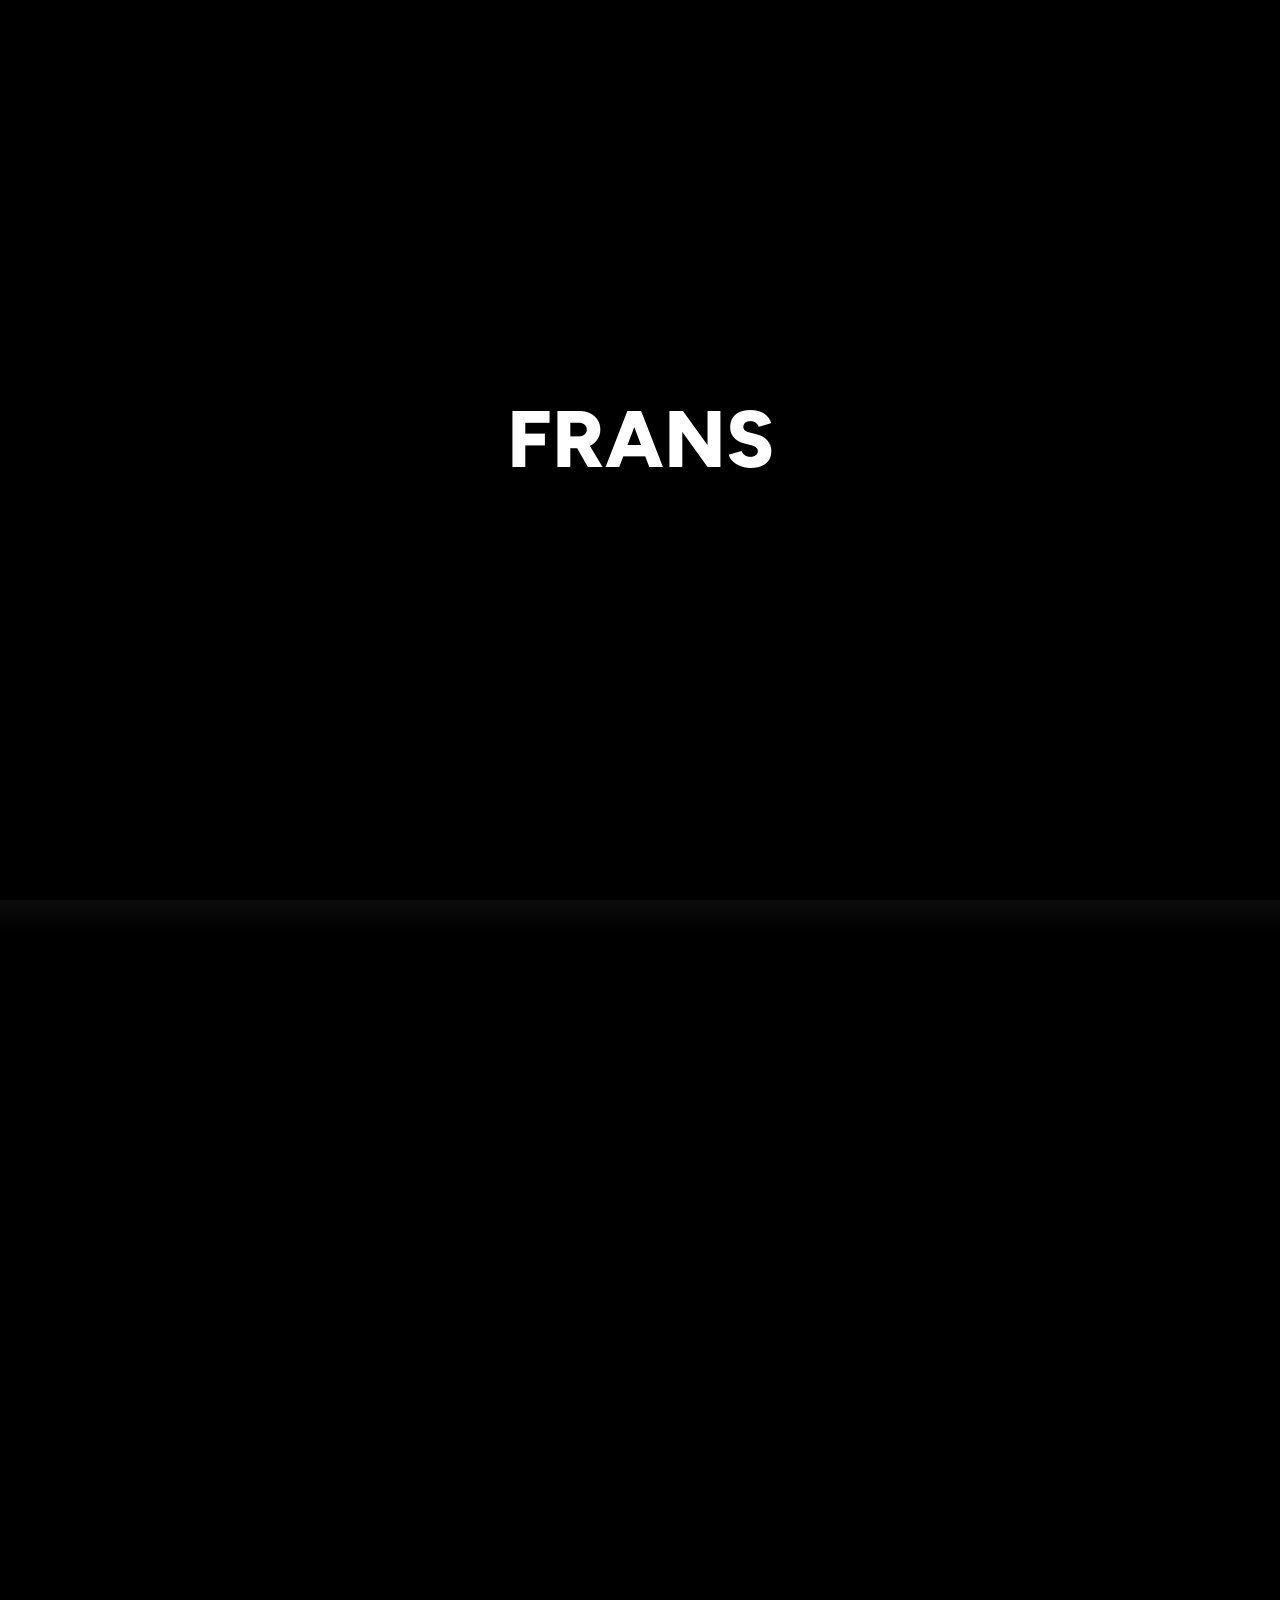
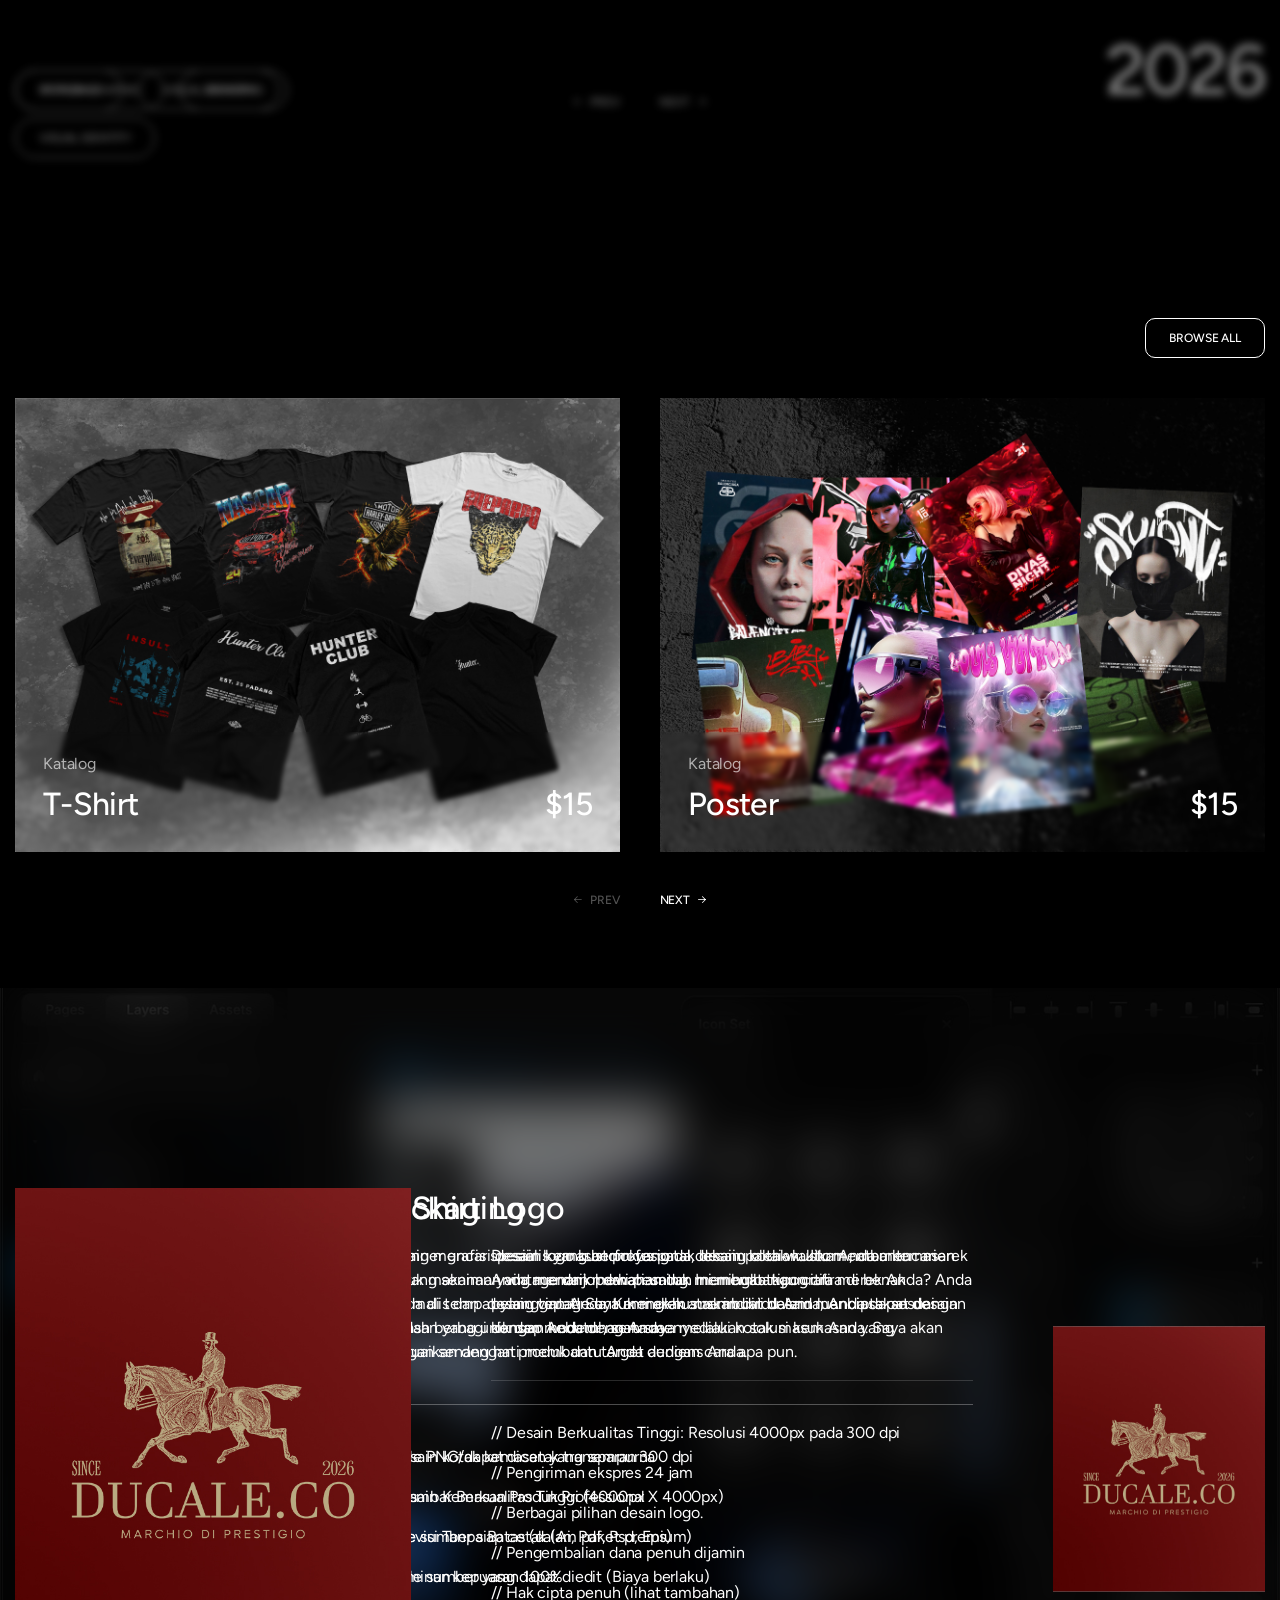
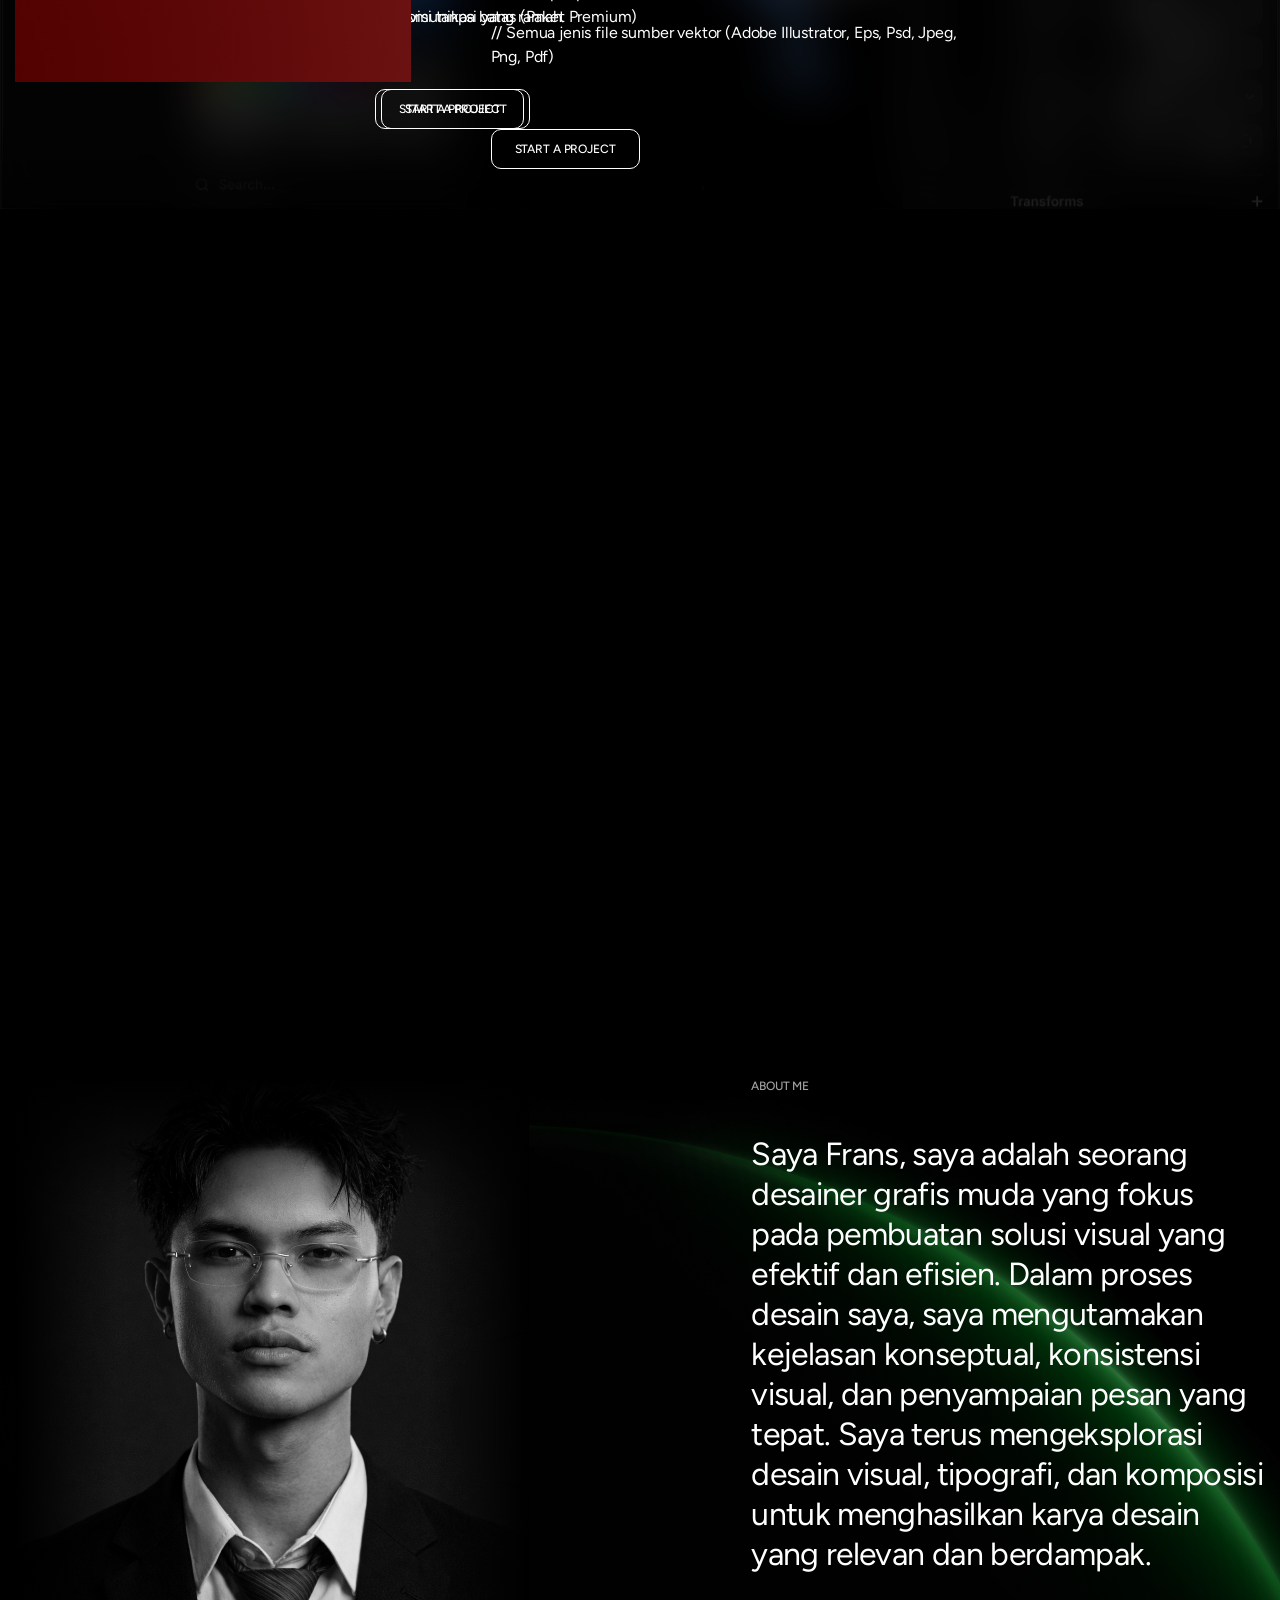
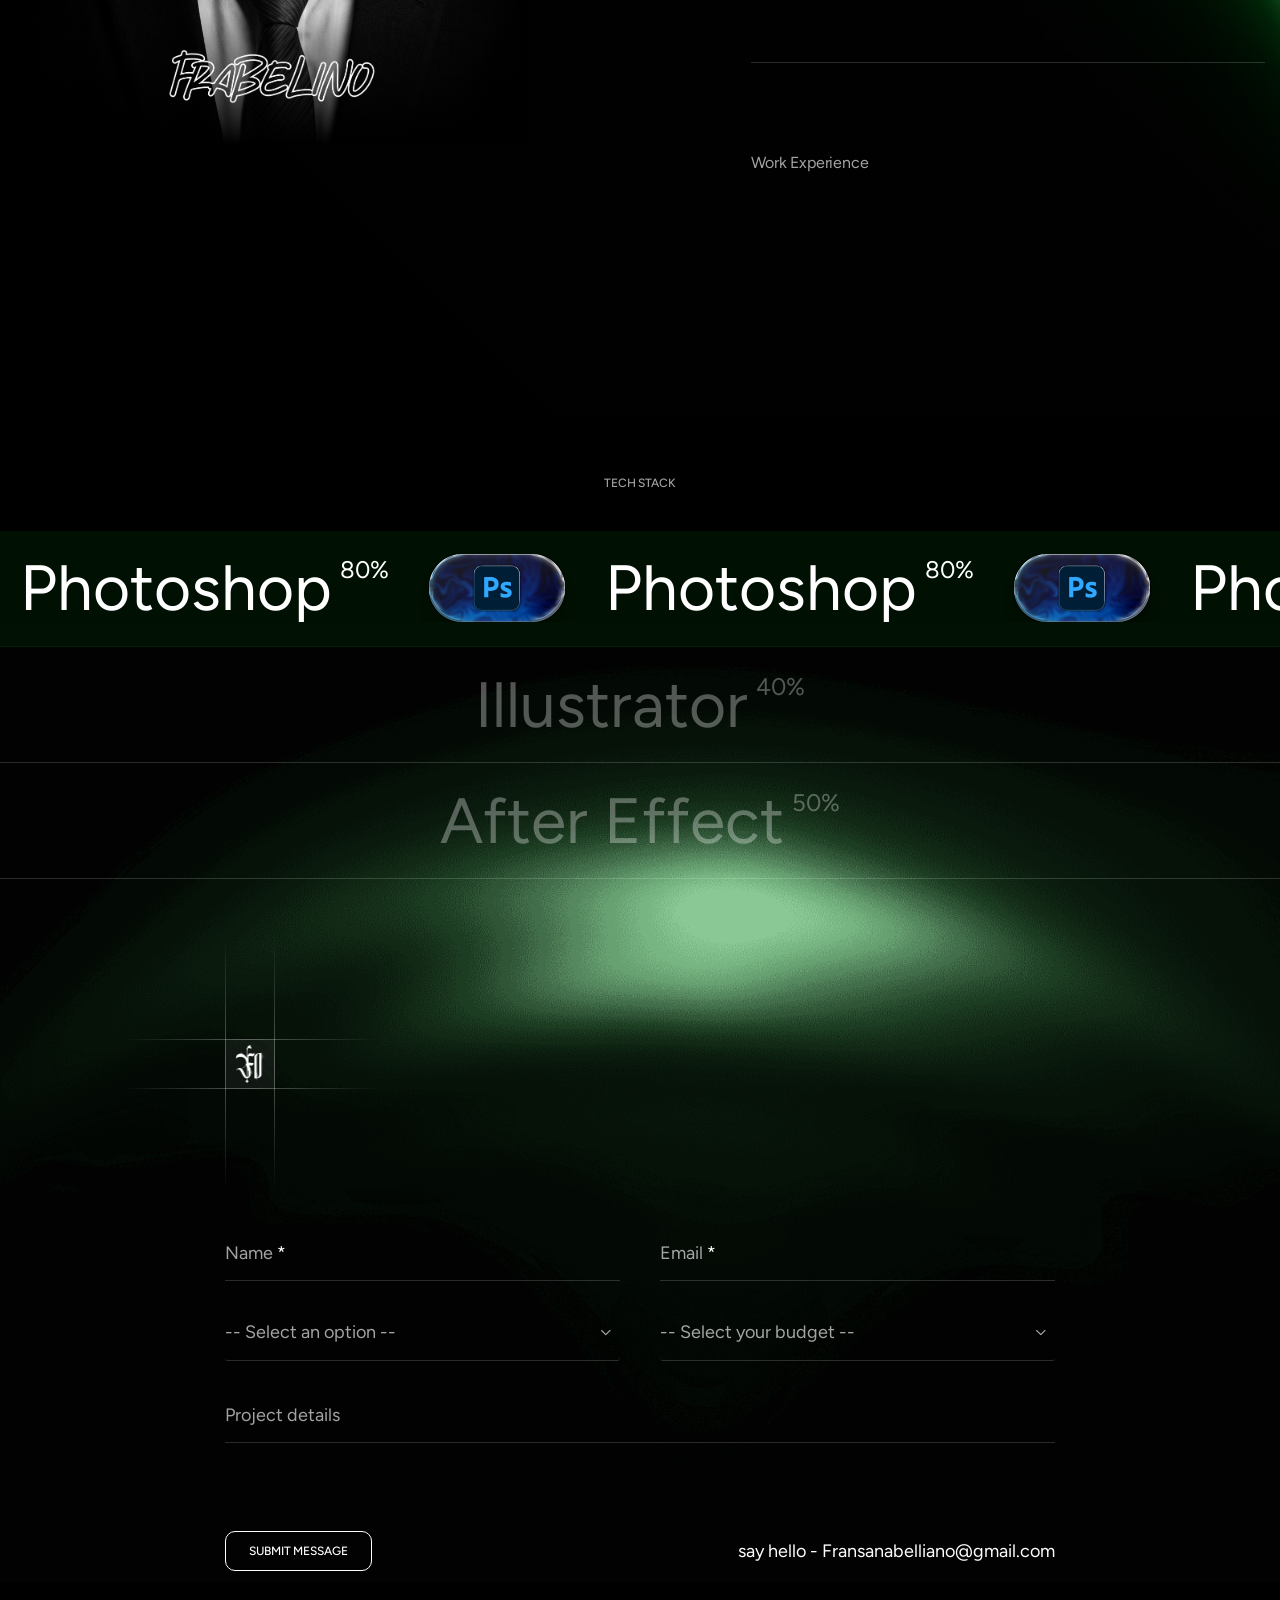
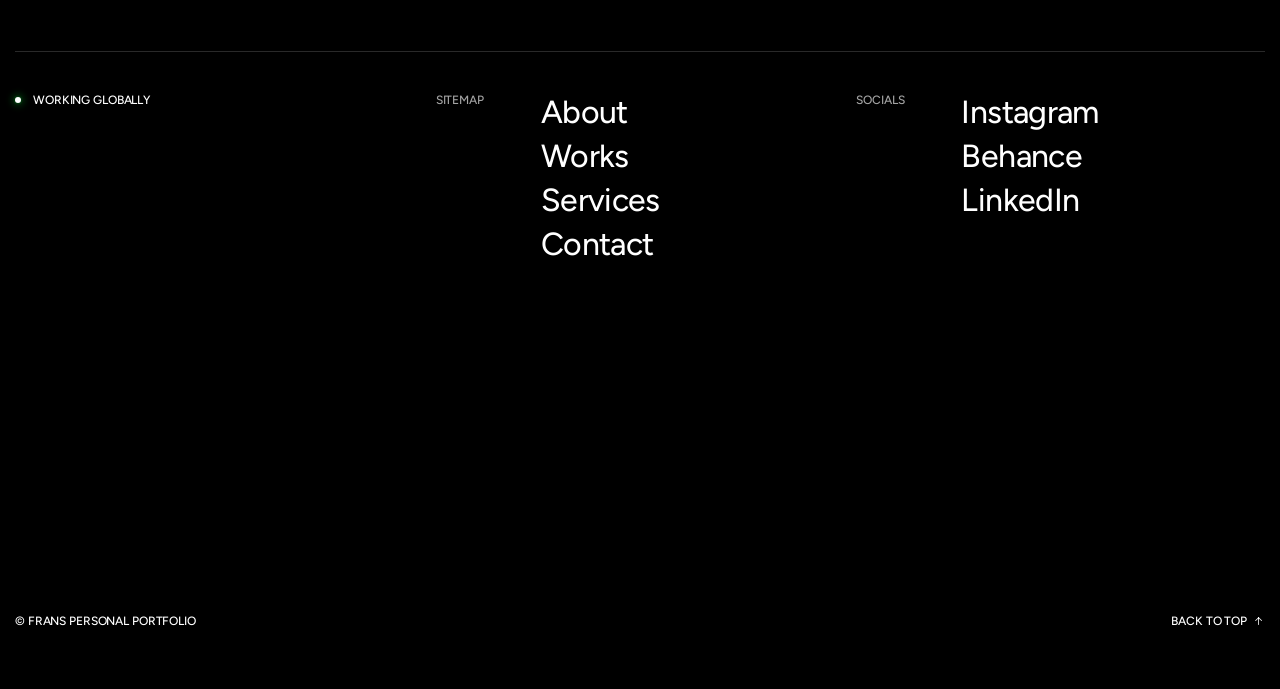
==== commit 39a9834b: "move portfolio out of davies folder" ====
--- a/index.html
+++ b/index.html
@@ -728,7 +728,7 @@
                             </div>
                                 <div class="badget">
                                     <a href="https://www.behance.net/gallery/246533595/Portofolio" target="_blank" rel="noopener noreferrer" aria-label="Behance portfolio">
-                                        <img loading="lazy" width="156" height="156" src="assets/images/item/badge-design.png" alt="Behance">
+                                        <img loading="lazy" width="156" height="156" src="assets/images/item/be.png" alt="Behance">
                                     </a>
                                 </div>
                             <div class="signature">
@@ -1026,14 +1026,14 @@
                         </div>
                         <div class="col-6 col-sm-4 col-md-3">
                             <ul class="footer-menu-list mb-0">
-                                <li><a href="#" class="link letter-space--2 h5">Twitter (X)</a></li>
-                                <li><a href="#" class="link letter-space--2 h5">Dribbble</a></li>
-                                <li><a href="#" class="link letter-space--2 h5">LinkedIn</a></li>
+                                <li><a href="https://www.instagram.com/frabelino?igsh=MTU0ODhkZzB3a21qOA==" class="link letter-space--2 h5">Instagram</a></li>
+                                <li><a href="https://www.behance.net/anabelliano" class="link letter-space--2 h5">Behance</a></li>
+                                <li><a href="https://www.linkedin.com/in/frans-anabel-liano-39a349368/" class="link letter-space--2 h5">LinkedIn</a></li>
                             </ul>
                         </div>
                     </div>
                 </div>
-            </div>
+            </div>  
             <div class="footer-bottom">
                 <div class="container">
                     <div class="img-agency">
@@ -1159,9 +1159,9 @@
                             </p>
                         </div>
                         <div class="right">
-                            <a href="#" class="tf-link-icon text-caption link">
+                            <a href="https://www.instagram.com/frabelino?igsh=MTU0ODhkZzB3a21qOA==" class="tf-link-icon text-caption link">
                                 <i class="icon icon-arrow-top-right"></i>
-                                TWITTER (X)
+                                Instagram
                             </a>
                             <a href="#" class="tf-link-icon text-caption link">
                                 <i class="icon icon-arrow-top-right"></i>
